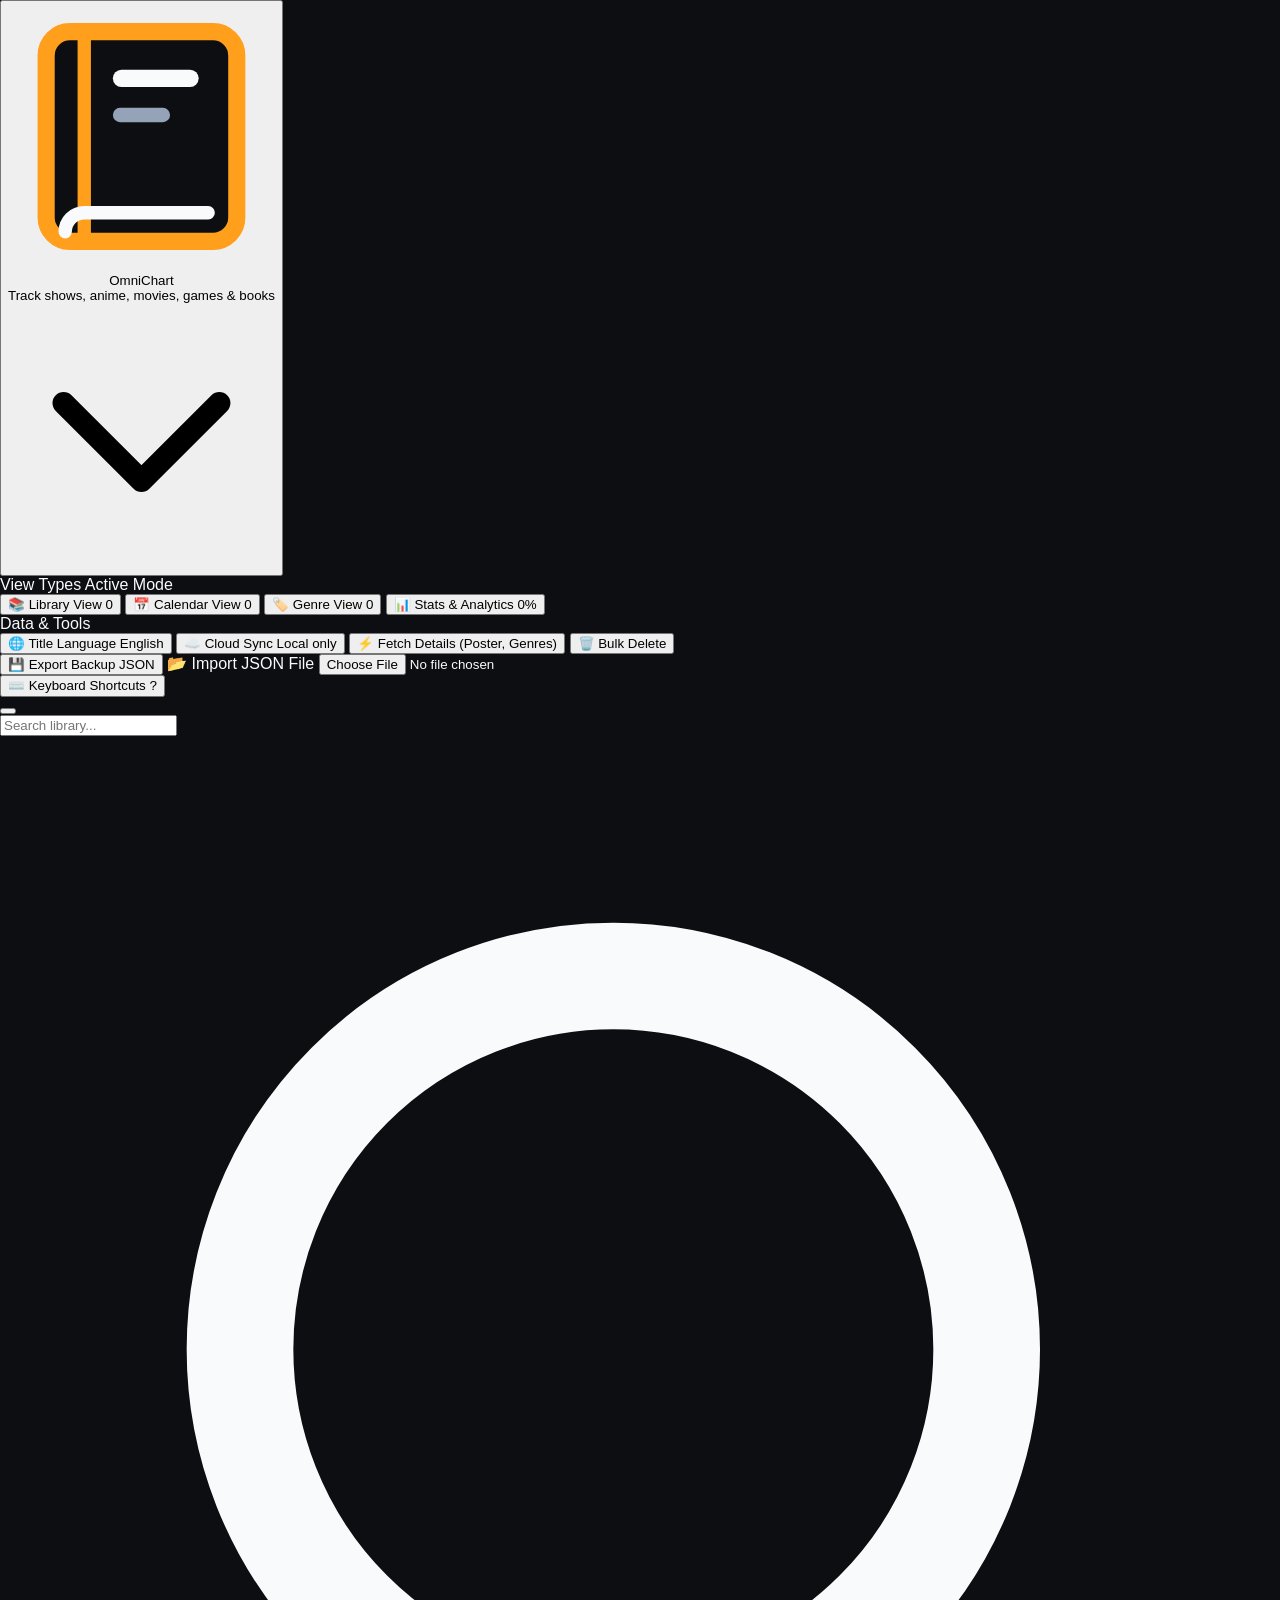
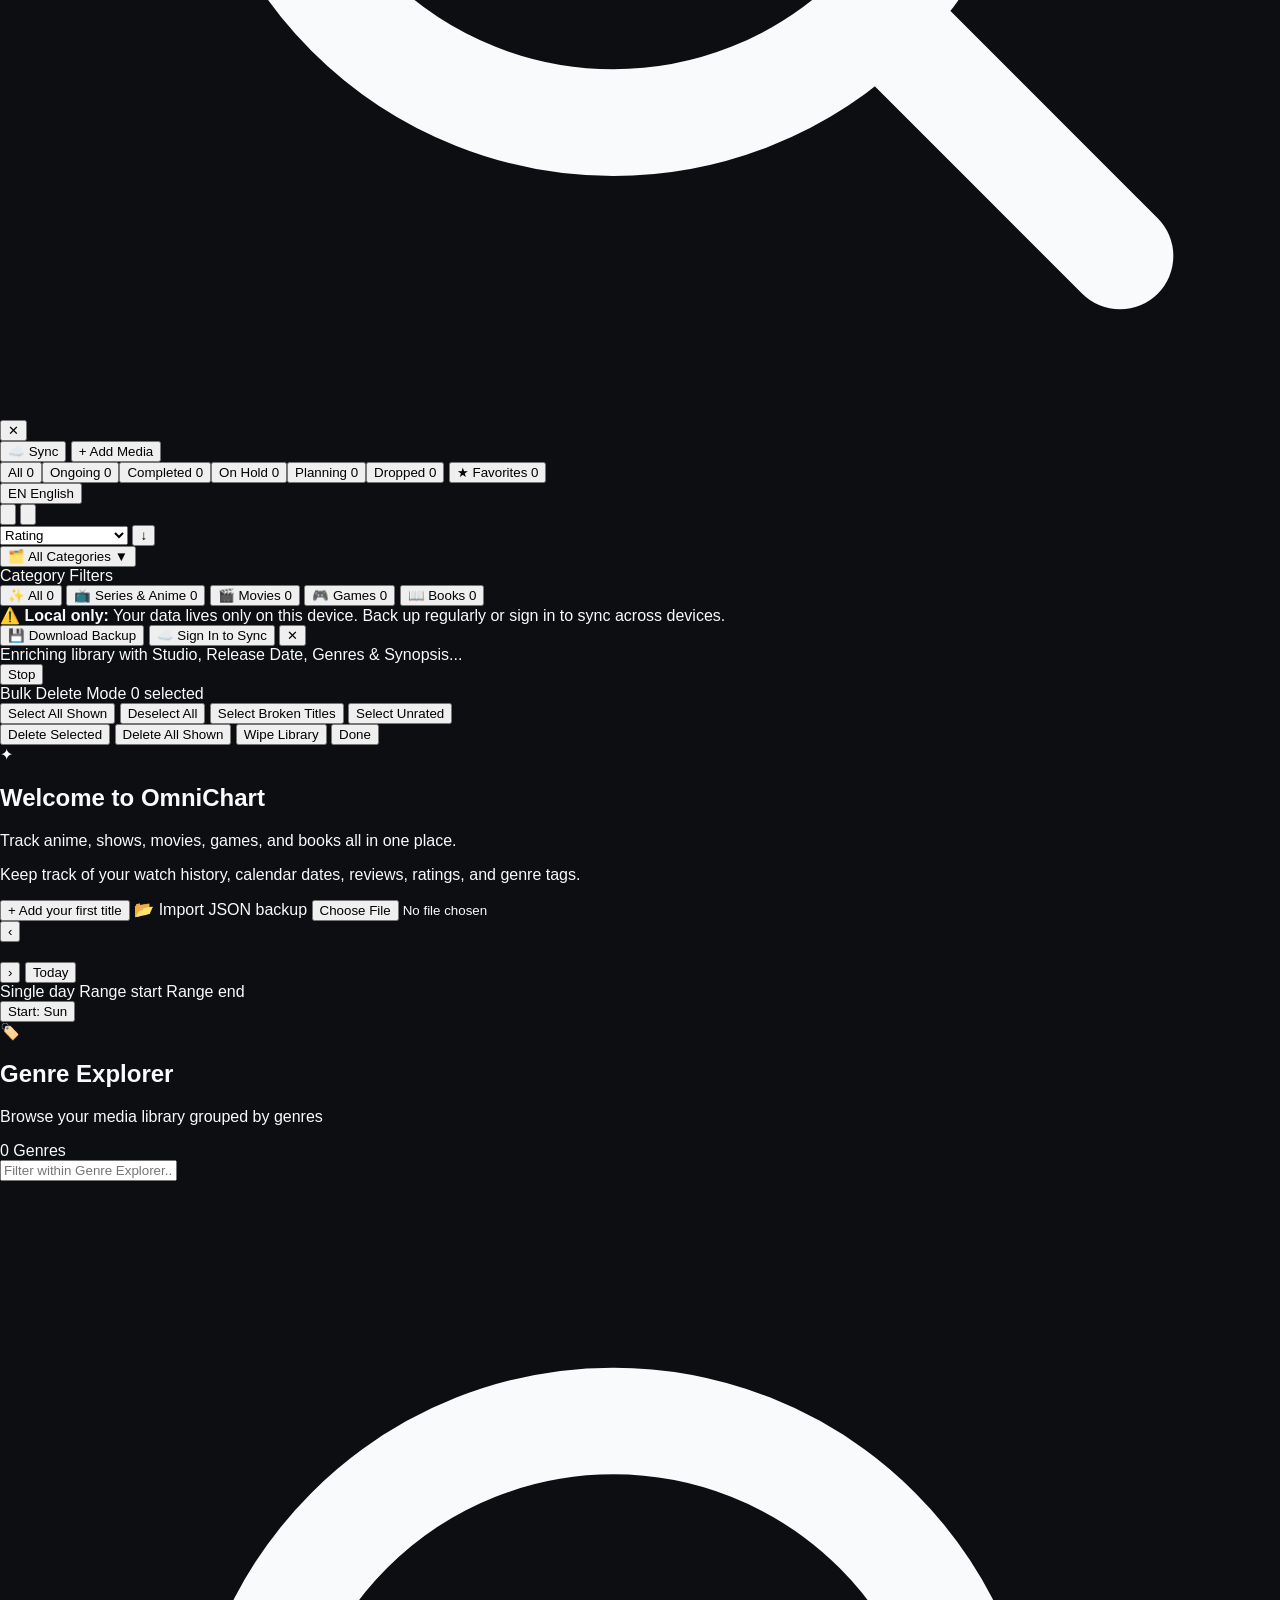
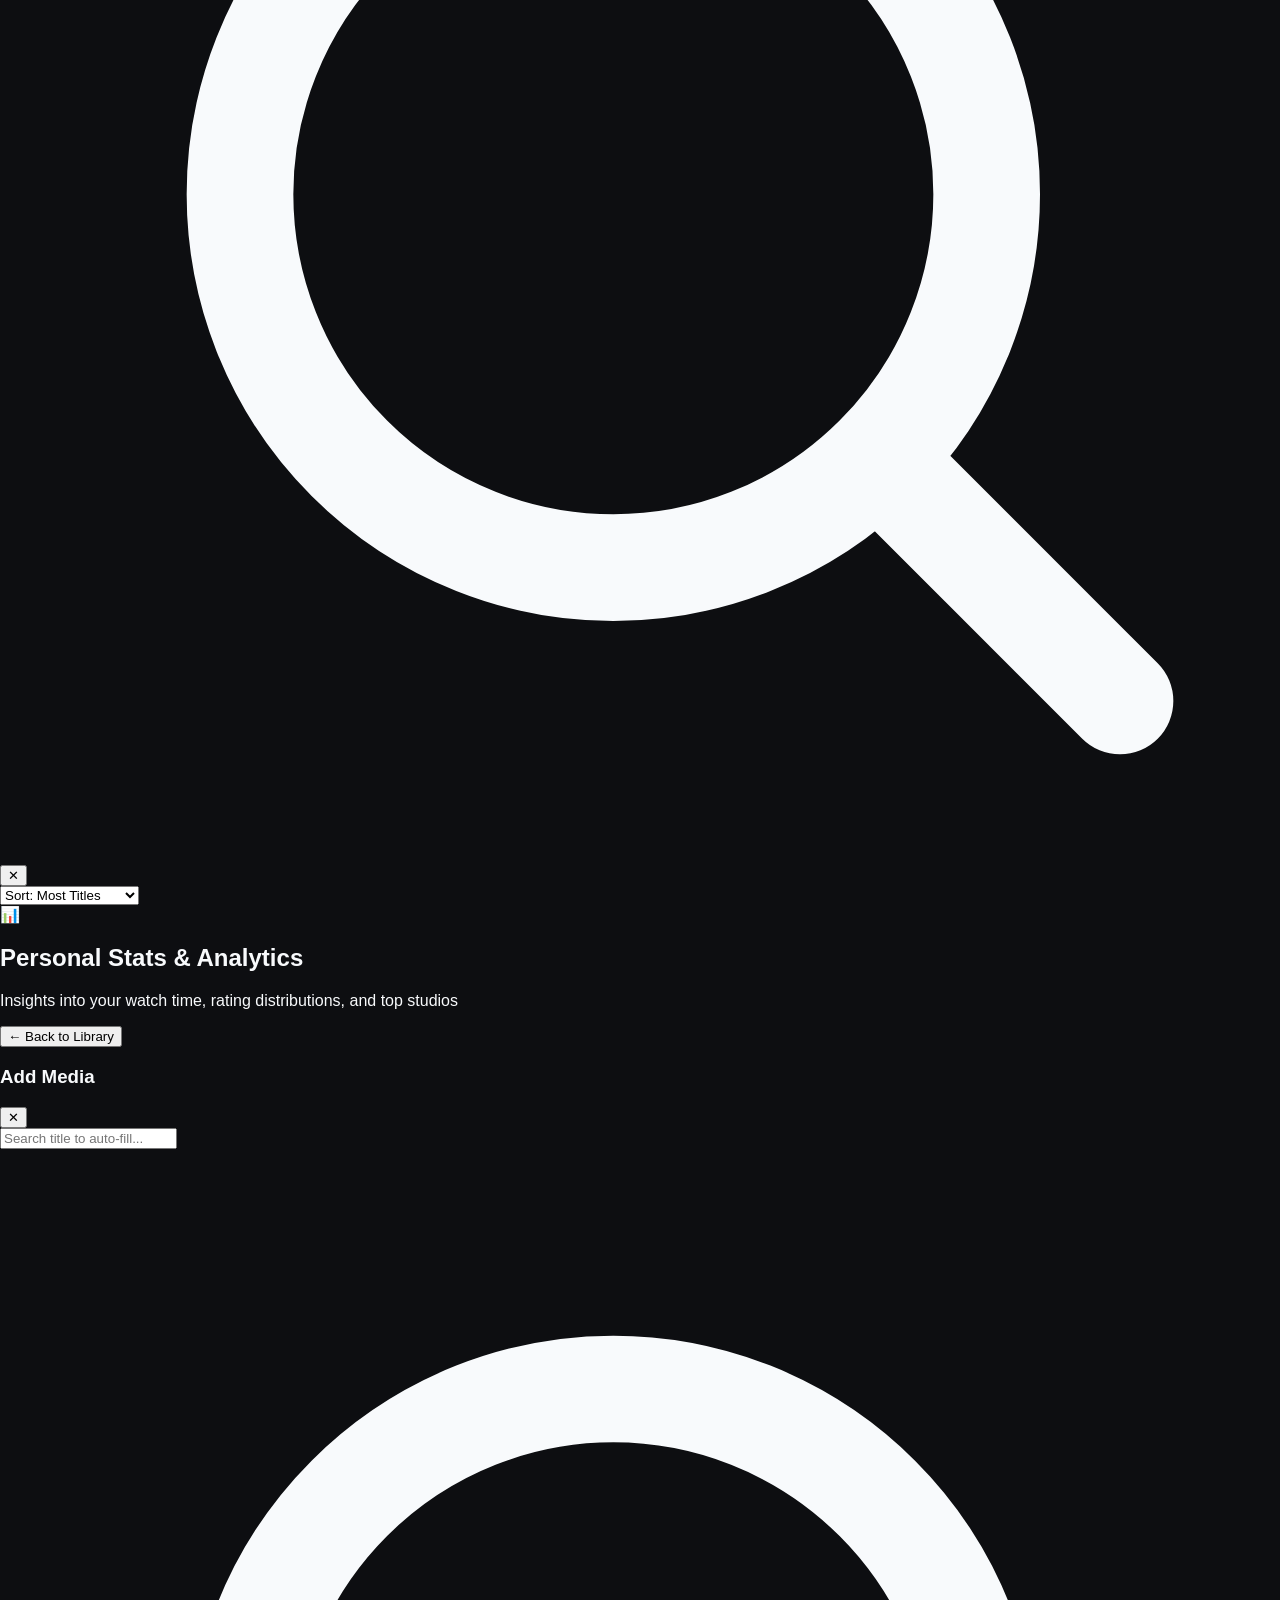
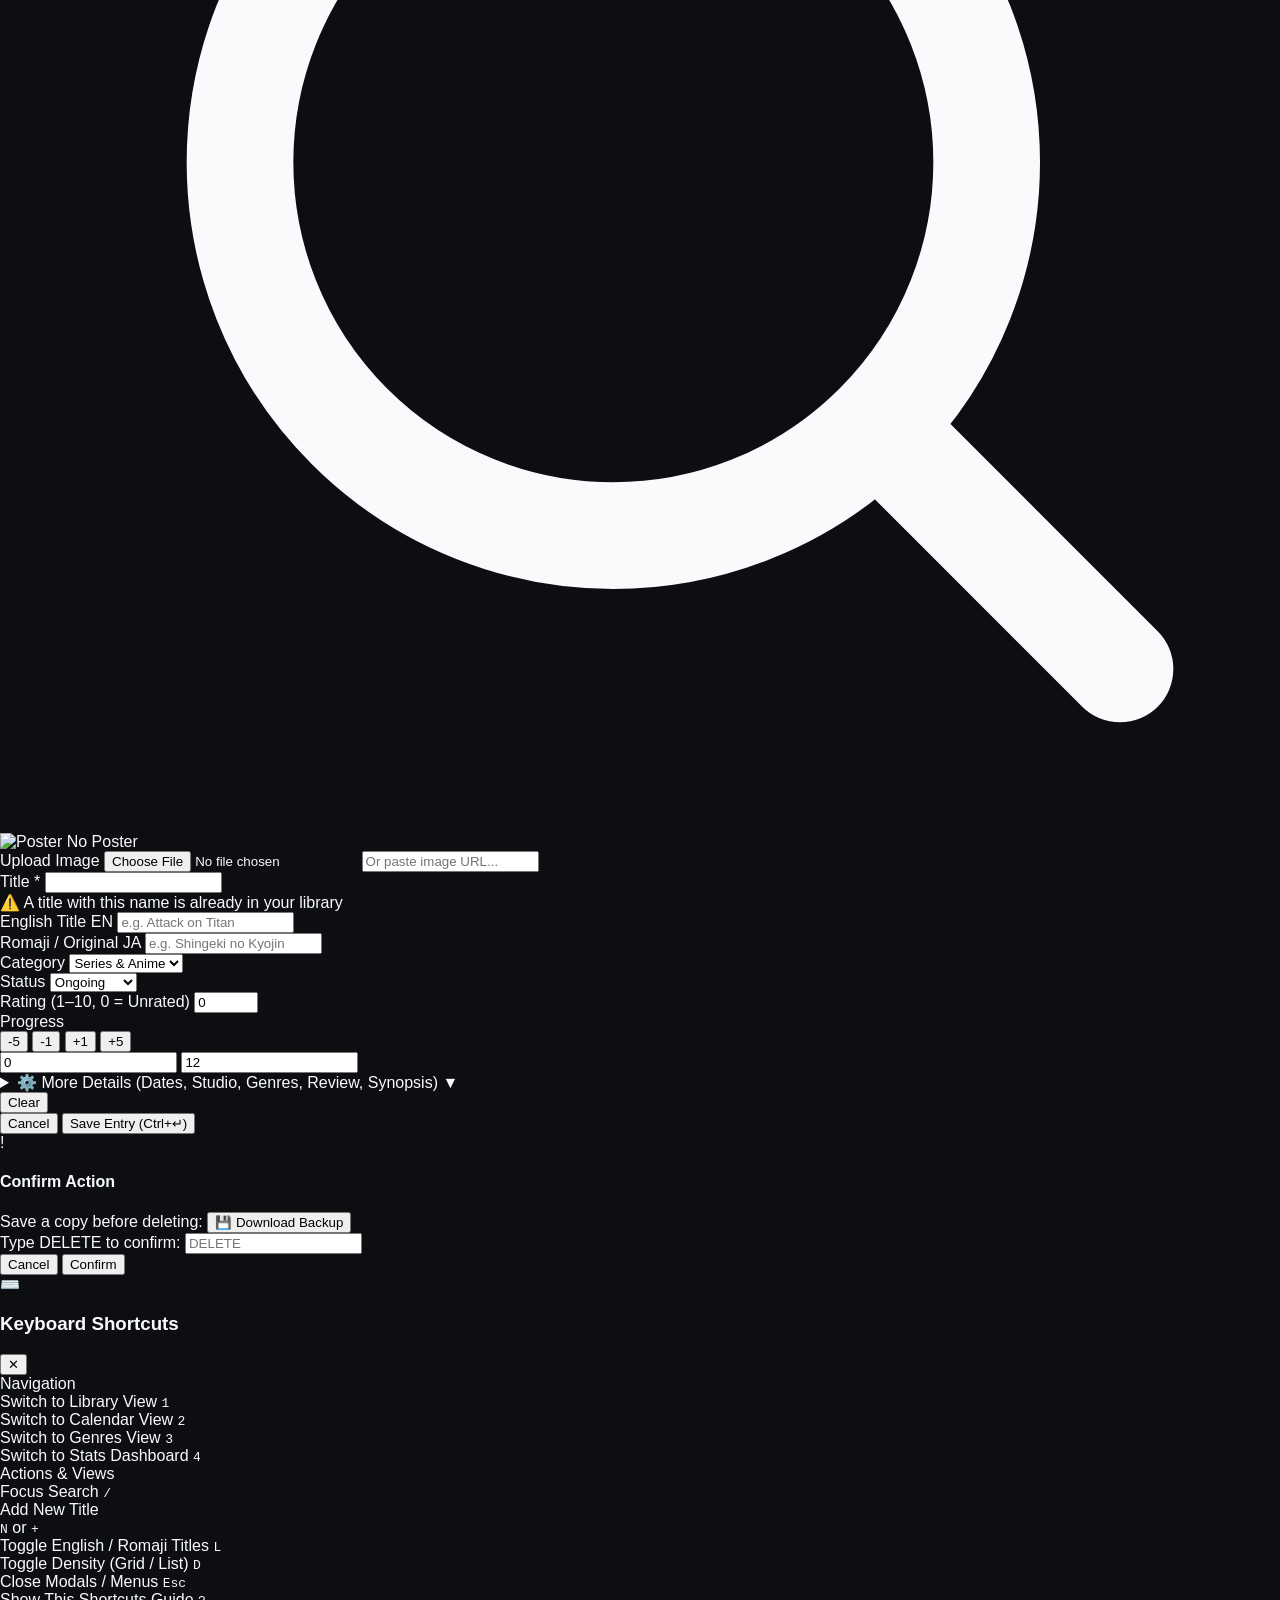
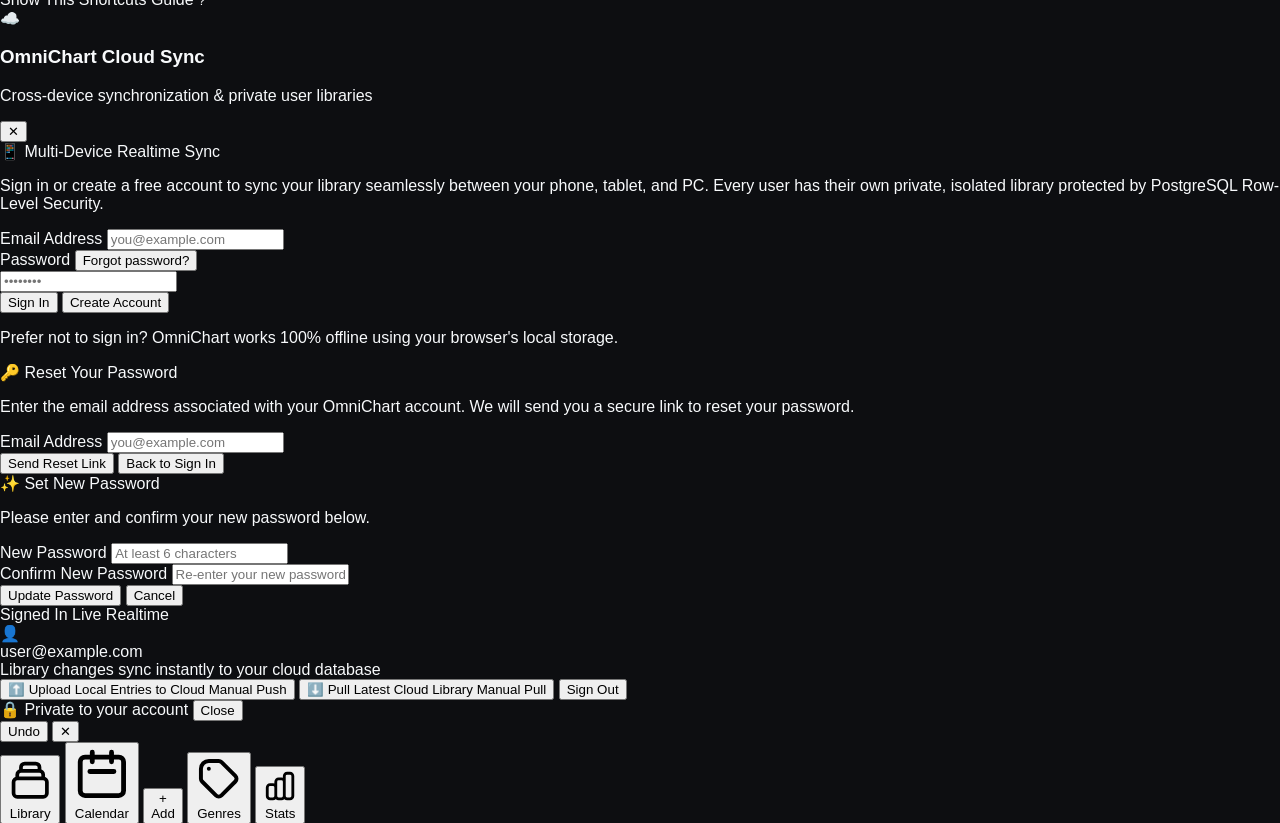
==== index.html @ 9716d7b7 "feat: add personal stats and analytics dashboard" ====
<!DOCTYPE html>
<html lang="en">
<head>
  <meta charset="UTF-8" />
  <meta name="viewport" content="width=device-width, initial-scale=1.0, viewport-fit=cover" />
  <meta http-equiv="Cache-Control" content="no-cache, no-store, must-revalidate" />
  <meta http-equiv="Pragma" content="no-cache" />
  <meta http-equiv="Expires" content="0" />
  <title>OmniChart — Universal Media Tracker &amp; Rating System</title>
  <meta name="description" content="Track anime, shows, movies, games, and books with cross-device cloud sync, ratings, genre explorer, and calendar." />
  <link rel="canonical" href="https://yashaswi-katta.github.io/OmniChart/" />

  <!-- Open Graph & Social Cards (E1) -->
  <meta property="og:type" content="website" />
  <meta property="og:title" content="OmniChart — Universal Media Tracker" />
  <meta property="og:description" content="Track anime, shows, movies, games, and books with cross-device sync, ratings, and genre explorer." />
  <meta property="og:url" content="https://yashaswi-katta.github.io/OmniChart/" />
  <meta property="og:site_name" content="OmniChart" />
  <meta property="og:image" content="https://raw.githubusercontent.com/Yashaswi-Katta/OmniChart/main/screenshot.png" />

  <!-- Twitter Cards (E1) -->
  <meta name="twitter:card" content="summary_large_image" />
  <meta name="twitter:title" content="OmniChart — Universal Media Tracker" />
  <meta name="twitter:description" content="Track anime, shows, movies, games, and books with cross-device sync, ratings, and genre explorer." />

  <!-- Favicon & PWA (E3) -->
  <link rel="icon" type="image/svg+xml" href="data:image/svg+xml,%3Csvg xmlns='http://www.w3.org/2000/svg' viewBox='0 0 28 28'%3E%3Crect x='4' y='3' width='20' height='22' rx='2.5' fill='%230d0e11' stroke='%23ff9f1c' stroke-width='1.8'/%3E%3Cpath d='M9 3V25' stroke='%23ff9f1c' stroke-width='1.5'/%3E%3Ccircle cx='17' cy='14' r='4' fill='%23ff9f1c'/%3E%3Ctext x='17' y='16' text-anchor='middle' fill='%230d0e11' font-size='6' font-weight='bold'%3E%E2%98%85%3C/text%3E%3C/svg%3E" />
  <link rel="apple-touch-icon" href="data:image/svg+xml,%3Csvg xmlns='http://www.w3.org/2000/svg' viewBox='0 0 192 192'%3E%3Crect width='192' height='192' rx='32' fill='%230d0e11'/%3E%3Crect x='30' y='20' width='132' height='152' rx='12' fill='%232c3539' stroke='%23ff9f1c' stroke-width='5'/%3E%3Cpath d='M60 20V172' stroke='%23ff9f1c' stroke-width='3'/%3E%3Crect x='73' y='42' width='68' height='8' rx='4' fill='%23f8fafc'/%3E%3Ccircle cx='114' cy='120' r='20' fill='%23ff9f1c'/%3E%3Ctext x='114' y='128' text-anchor='middle' fill='%230d0e11' font-family='sans-serif' font-size='20' font-weight='bold'%3E%E2%98%85%3C/text%3E%3C/svg%3E" />
  <link rel="manifest" href="manifest.json" />
  <meta name="theme-color" content="#ff9f1c" />
  <meta name="apple-mobile-web-app-capable" content="yes" />
  <meta name="apple-mobile-web-app-status-bar-style" content="black-translucent" />

  <!-- Tailwind CDN -->
  <script src="https://cdn.tailwindcss.com"></script>

  <!-- Theme Styles -->
  <link rel="stylesheet" href="css/styles.css" />

  <!-- Supabase Client for Multi-User Cross-Device Sync -->
  <script src="https://cdn.jsdelivr.net/npm/@supabase/supabase-js@2"></script>
</head>
<body class="bg-[#0d0e11] text-slate-100 antialiased selection:bg-[#ff9f1c] selection:text-[#0d0e11]">

  <!-- TOP NAVIGATION BAR (N1, N3, N4) -->
  <header class="sticky top-0 z-30 bg-[#0d0e11]/95 backdrop-blur border-b border-[#3d494f]">
    <div class="max-w-[1600px] mx-auto px-3 sm:px-4 h-14 flex items-center justify-between gap-2 sm:gap-3">
      
      <!-- Left: Black Tome Menu Trigger + Brand + Desktop Nav Tabs -->
      <div class="flex items-center gap-2 shrink-0 min-w-0">
        <div class="relative flex items-center gap-2">
          <button
            id="tomeMenuBtn"
            data-action="toggle-tome-menu"
            title="Open OmniChart Menu"
            class="group flex items-center gap-2 px-2 py-1.5 rounded-lg bg-[#2c3539] hover:bg-[#364146] border border-[#3d494f] hover:border-[#ff9f1c] transition shrink-0"
          >
            <svg class="w-6 h-6 shrink-0" viewBox="0 0 28 28" fill="none" xmlns="http://www.w3.org/2000/svg">
              <rect x="4" y="3" width="20" height="22" rx="2.5" fill="#0d0e11" stroke="#ff9f1c" stroke-width="1.8"/>
              <path d="M8 3V25" stroke="#ff9f1c" stroke-width="1.4"/>
              <rect x="11" y="7" width="9" height="1.8" rx="0.9" fill="#f8fafc"/>
              <rect x="11" y="11" width="6" height="1.5" rx="0.75" fill="#94a3b8"/>
              <path d="M21 22H8C6.89543 22 6 22.8954 6 24" stroke="#f8fafc" stroke-width="1.4" stroke-linecap="round"/>
            </svg>
            <div class="text-left">
              <div class="font-bold tracking-tight text-white text-sm leading-none">OmniChart</div>
              <div class="text-[9px] text-slate-400 hidden xl:block leading-none mt-1">Track shows, anime, movies, games &amp; books</div>
            </div>
            <svg class="w-3 h-3 text-slate-400 group-hover:text-[#ff9f1c] transition shrink-0" fill="none" stroke="currentColor" viewBox="0 0 24 24">
              <path stroke-linecap="round" stroke-linejoin="round" stroke-width="2" d="M19 9l-7 7-7-7"/>
            </svg>
          </button>

          <!-- TOME POPUP MENU (Brand, View Types & Tools - Requests 1 & 4) -->
          <div
            id="tomeDropdown"
            class="hidden absolute left-0 top-12 w-64 rounded-xl bg-[#2c3539] border border-[#3d494f] shadow-2xl p-1.5 z-50 space-y-1"
          >
            <!-- View Types Bar (User Request 1) -->
            <div class="px-2.5 py-1.5 text-[10px] font-extrabold uppercase tracking-wider text-slate-400 border-b border-[#3d494f]/60 flex items-center justify-between">
              <span>View Types</span>
              <span class="text-[9px] text-[#ff9f1c] font-normal">Active Mode</span>
            </div>
            <div class="space-y-0.5">
              <button
                data-action="switch-view"
                data-view="library"
                id="tomeNavLibrary"
                class="w-full flex items-center justify-between px-3 py-2 rounded-lg text-xs font-semibold transition"
              >
                <span class="flex items-center gap-2"><span>📚</span> Library View</span>
                <span id="tomeNavLibraryCount" class="text-[10px] px-1.5 py-0.2 rounded bg-[#0d0e11] text-slate-300 font-mono">0</span>
              </button>
              <button
                data-action="switch-view"
                data-view="calendar"
                id="tomeNavCalendar"
                class="w-full flex items-center justify-between px-3 py-2 rounded-lg text-xs font-semibold transition"
              >
                <span class="flex items-center gap-2"><span>📅</span> Calendar View</span>
                <span id="tomeNavCalendarCount" class="text-[10px] px-1.5 py-0.2 rounded bg-[#0d0e11] text-[#ff9f1c] font-mono">0</span>
              </button>
              <button
                data-action="switch-view"
                data-view="genre"
                id="tomeNavGenre"
                class="w-full flex items-center justify-between px-3 py-2 rounded-lg text-xs font-semibold transition"
              >
                <span class="flex items-center gap-2"><span>🏷️</span> Genre View</span>
                <span id="tomeNavGenreCount" class="text-[10px] px-1.5 py-0.2 rounded bg-[#0d0e11] text-[#ff9f1c] font-mono">0</span>
              </button>
              <button
                data-action="switch-view"
                data-view="stats"
                id="tomeNavStats"
                class="w-full flex items-center justify-between px-3 py-2 rounded-lg text-xs font-semibold transition"
              >
                <span class="flex items-center gap-2"><span>📊</span> Stats &amp; Analytics</span>
                <span id="tomeNavStatsCount" class="text-[10px] px-1.5 py-0.2 rounded bg-[#0d0e11] text-[#ff9f1c] font-mono">100%</span>
              </button>
            </div>

            <!-- Management & Tools Bar -->
            <div class="border-t border-[#3d494f]/70 my-1"></div>
            <div class="px-2.5 py-1 text-[10px] font-extrabold uppercase tracking-wider text-slate-400 border-b border-[#3d494f]/60 flex items-center justify-between">
              <span>Data &amp; Tools</span>
            </div>
            <!-- Title Language Toggle in Logo Dropdown (L7) -->
            <button
              data-action="toggle-title-lang"
              class="w-full flex items-center justify-between px-3 py-2 rounded-lg text-xs font-medium text-slate-200 hover:bg-[#364146] transition"
              title="Toggle anime display titles between English and Romaji"
            >
              <span class="flex items-center gap-2"><span>🌐</span> Title Language</span>
              <span id="menuTitleLangBadge" class="text-[10px] uppercase px-1.5 py-0.5 rounded bg-[#0d0e11] text-[#ff9f1c] font-bold">English</span>
            </button>
            <button
              data-action="open-auth-modal"
              class="w-full flex items-center justify-between px-3 py-2 rounded-lg text-xs font-medium text-sky-300 hover:bg-sky-500/15 transition"
            >
              <span class="flex items-center gap-2"><span>☁️</span> Cloud Sync</span>
              <span id="menuCloudBadge" class="text-[10px] uppercase px-1.5 py-0.5 rounded bg-[#0d0e11] text-slate-400 font-bold">Local only</span>
            </button>
            <button
              data-action="enrich-library"
              class="w-full flex items-center justify-between px-3 py-2 rounded-lg text-xs font-medium text-[#ff9f1c] hover:bg-[#ff9f1c]/15 transition"
            >
              <span class="flex items-center gap-2"><span>⚡</span> Fetch Details (Poster, Genres)</span>
            </button>
            <button
              data-action="toggle-bulk-mode"
              class="w-full flex items-center justify-between px-3 py-2 rounded-lg text-xs font-medium text-rose-300 hover:bg-rose-500/15 transition"
            >
              <span class="flex items-center gap-2"><span>🗑️</span> Bulk Delete</span>
            </button>
            <div class="border-t border-[#3d494f]/70 my-1"></div>
            <button
              data-action="export-json"
              class="w-full flex items-center justify-between px-3 py-2 rounded-lg text-xs font-medium text-slate-200 hover:bg-[#364146] transition"
            >
              <span class="flex items-center gap-2"><span>💾</span> Export Backup JSON</span>
            </button>
            <!-- Import JSON Option in Logo Dropdown (User Request 4) -->
            <label
              class="w-full flex items-center justify-between px-3 py-2 rounded-lg text-xs font-medium text-slate-200 hover:bg-[#364146] cursor-pointer transition"
            >
              <span class="flex items-center gap-2"><span>📂</span> Import JSON File</span>
              <input id="importFileInput" type="file" accept=".json,application/json" class="hidden" />
            </label>
            <div class="border-t border-[#3d494f]/70 my-1"></div>
            <button
              data-action="open-shortcuts-modal"
              class="w-full flex items-center justify-between px-3 py-2 rounded-lg text-xs font-medium text-slate-200 hover:bg-[#364146] transition"
              title="View keyboard shortcuts"
            >
              <span class="flex items-center gap-2"><span>⌨️</span> Keyboard Shortcuts</span>
              <kbd class="text-[10px] px-1.5 py-0.2 rounded bg-[#0d0e11] text-amber-400 font-mono">?</kbd>
            </button>
          </div>
        </div>
      </div>

      <!-- Right: Search + Auth + Add Media (Responsive & de-crowded - N3, N4) -->
      <div class="flex items-center gap-1.5 sm:gap-2 shrink-0">
        <div class="relative w-32 sm:w-44 md:w-56">
          <input
            id="librarySearchInput"
            type="text"
            placeholder="Search library..."
            class="w-full h-9 pl-7 sm:pl-8 pr-6 sm:pr-7 rounded-lg bg-[#2c3539] border border-[#3d494f] text-xs sm:text-sm text-white placeholder-slate-400 focus:outline-none focus:border-[#ff9f1c]"
          />
          <svg class="w-3.5 h-3.5 sm:w-4 sm:h-4 text-slate-400 absolute left-2 sm:left-2.5 top-2.5 pointer-events-none" fill="none" stroke="currentColor" viewBox="0 0 24 24">
            <path stroke-linecap="round" stroke-linejoin="round" stroke-width="2" d="M21 21l-4.35-4.35m1.85-5.15a7 7 0 11-14 0 7 7 0 0114 0z"/>
          </svg>
          <button
            id="clearLibrarySearchBtn"
            data-action="clear-library-search"
            class="hidden absolute right-2 top-2 text-slate-400 hover:text-white text-xs"
          >✕</button>
        </div>

        <!-- User Pill / Cloud Sync (N4) -->
        <button
          id="authBtn"
          data-action="open-auth-modal"
          title="Cloud Sync: Local only"
          class="h-9 px-2 sm:px-2.5 rounded-lg bg-[#2c3539] hover:bg-[#364146] border border-[#3d494f] hover:border-[#ff9f1c] text-xs font-semibold text-slate-200 flex items-center gap-1.5 shrink-0 transition"
        >
          <span id="authBtnIcon">☁️</span>
          <span id="authBtnLabel" class="hidden sm:inline">Sync</span>
        </button>

        <!-- Add Media Button -->
        <button
          id="addMediaBtn"
          data-action="open-add-modal"
          class="h-9 px-2.5 sm:px-3.5 rounded-lg bg-[#ff9f1c] hover:bg-[#ffb144] text-[#0d0e11] font-bold text-xs sm:text-sm flex items-center gap-1 shrink-0 transition shadow"
          title="Add New Media Entry"
        >
          <span class="text-base leading-none">+</span>
          <span class="hidden sm:inline">Add Media</span>
        </button>
      </div>
    </div>
  </header>

  <!-- SUB-HEADER BAR (LIBRARY CONTROLS - L7, L8, L9, L10) -->
  <section id="librarySubHeader" class="bg-[#2c3539]/60 border-b border-[#3d494f]">
    <div class="max-w-[1600px] mx-auto px-3 sm:px-4 py-2 flex flex-wrap items-center justify-between gap-2">
      <!-- Status Tabs -->
      <div id="statusTabs" class="flex items-center gap-1 overflow-x-auto no-scrollbar"></div>

      <!-- Right Tools: Title Lang + Density + Sort + Direction + More Actions -->
      <div class="flex items-center gap-1.5 sm:gap-2 ml-auto">
        <!-- Title Language Toggle (L7: English / Romaji) -->
        <button
          id="titleLangToggleBtn"
          data-action="toggle-title-lang"
          title="Toggle Title Language (English / Romaji)"
          aria-label="Toggle title language between English and Romaji"
          class="h-8 px-2 rounded-lg bg-[#0d0e11] hover:bg-[#2c3539] border border-[#3d494f] text-xs font-semibold text-slate-300 hover:text-white transition flex items-center gap-1"
        >
          <span id="titleLangBadge" class="text-[#ff9f1c] font-mono text-[10px] font-bold">EN</span>
          <span id="titleLangText" class="hidden md:inline text-[11px]">English</span>
        </button>

        <!-- Density Toggle (L10: Grid vs. List) -->
        <div class="flex items-center rounded-lg bg-[#0d0e11] border border-[#3d494f] p-0.5" role="group" aria-label="Layout density">
          <button
            id="densityGridBtn"
            data-action="set-density"
            data-density="grid"
            title="Grid View"
            aria-label="Switch to grid layout"
            class="px-1.5 py-1 rounded bg-[#2c3539] text-[#ff9f1c] text-xs transition"
          >
            <svg class="w-3.5 h-3.5" fill="none" stroke="currentColor" viewBox="0 0 24 24"><path stroke-linecap="round" stroke-linejoin="round" stroke-width="2" d="M4 6a2 2 0 012-2h2a2 2 0 012 2v2a2 2 0 01-2 2H6a2 2 0 01-2-2V6zM14 6a2 2 0 012-2h2a2 2 0 012 2v2a2 2 0 01-2 2h-2a2 2 0 01-2-2V6zM4 16a2 2 0 012-2h2a2 2 0 012 2v2a2 2 0 01-2 2H6a2 2 0 01-2-2v-2zM14 16a2 2 0 012-2h2a2 2 0 012 2v2a2 2 0 01-2 2h-2a2 2 0 01-2-2v-2z"/></svg>
          </button>
          <button
            id="densityListBtn"
            data-action="set-density"
            data-density="list"
            title="Compact List View"
            aria-label="Switch to compact list layout"
            class="px-1.5 py-1 rounded text-slate-400 hover:text-white text-xs transition"
          >
            <svg class="w-3.5 h-3.5" fill="none" stroke="currentColor" viewBox="0 0 24 24"><path stroke-linecap="round" stroke-linejoin="round" stroke-width="2" d="M4 6h16M4 12h16M4 18h16"/></svg>
          </button>
        </div>

        <!-- Expanded Sort Select (L8, L9) -->
        <div class="flex items-center gap-1">
          <select
            id="sortSelect"
            aria-label="Sort library by"
            class="h-8 px-2 rounded-lg bg-[#0d0e11] border border-[#3d494f] text-xs text-slate-200 focus:outline-none focus:border-[#ff9f1c] max-w-[140px] sm:max-w-none"
          >
            <option value="rating">Rating</option>
            <option value="updated">Recently Updated</option>
            <option value="date-added">Date Added</option>
            <option value="release">Release Date</option>
            <option value="title">Title</option>
            <option value="progress">Progress</option>
          </select>
          <button
            id="sortDirToggleBtn"
            data-action="toggle-sort-dir"
            title="Toggle Ascending / Descending"
            aria-label="Toggle sort order ascending or descending"
            class="h-8 w-8 rounded-lg bg-[#0d0e11] hover:bg-[#2c3539] border border-[#3d494f] text-xs font-bold text-[#ff9f1c] hover:text-white flex items-center justify-center transition"
          >
            <span id="sortDirArrow">↓</span>
          </button>
        </div>

        <!-- Actions / Category Filters Dropdown (User Requests 2 & 3) -->
        <div class="relative">
          <button
            id="moreActionsBtn"
            data-action="toggle-more-actions"
            title="Filter by Category"
            aria-label="Filter library by category"
            class="h-8 px-2.5 rounded-lg bg-[#0d0e11] hover:bg-[#2c3539] border border-[#3d494f] text-xs font-semibold text-slate-200 flex items-center gap-1.5 transition shadow-sm"
          >
            <span class="text-[#ff9f1c]">🗂️</span>
            <span id="currentCategoryLabel" class="font-medium text-slate-100">All Categories</span>
            <span class="text-slate-400 text-[10px]">▼</span>
          </button>
          <div
            id="moreActionsMenu"
            class="hidden absolute right-0 top-10 w-56 rounded-xl bg-[#2c3539] border border-[#3d494f] shadow-2xl p-1.5 z-40 space-y-1"
          >
            <div class="px-2.5 py-1 text-[10px] font-extrabold uppercase tracking-wider text-slate-400 border-b border-[#3d494f]/60 mb-1 flex items-center justify-between">
              <span>Category Filters</span>
            </div>
            <div id="categoryFilterList" class="space-y-0.5">
              <!-- Dynamically populated in renderNavigation with All, Series & Anime, Movies, Games, Books -->
            </div>
          </div>
        </div>
      </div>
    </div>
  </section>

  <!-- GUEST STORAGE WARNING & BACKUP REMINDER BANNER (D1) -->
  <section id="guestStorageBanner" class="hidden bg-[#0d0e11] border-b border-amber-500/30 px-4 py-2 text-xs">
    <div class="max-w-[1600px] mx-auto flex flex-wrap items-center justify-between gap-2 text-slate-300">
      <div class="flex items-center gap-2">
        <span class="text-amber-400">⚠️</span>
        <span><strong>Local only:</strong> Your data lives only on this device. Back up regularly or sign in to sync across devices.</span>
      </div>
      <div class="flex items-center gap-2">
        <button data-action="export-json" class="px-2.5 py-1 rounded bg-[#2c3539] hover:bg-[#364146] text-[#ff9f1c] border border-[#3d494f] text-[11px] font-semibold transition">
          💾 Download Backup
        </button>
        <button data-action="open-auth-modal" class="px-2.5 py-1 rounded bg-[#ff9f1c] hover:bg-[#ffb144] text-[#0d0e11] text-[11px] font-bold transition">
          ☁️ Sign In to Sync
        </button>
        <button data-action="dismiss-guest-banner" class="text-slate-400 hover:text-white px-1 font-bold text-sm" title="Dismiss for now">✕</button>
      </div>
    </div>
  </section>

  <!-- LIVE METADATA ENRICHER PROGRESS BANNER -->
  <section id="enrichBanner" class="hidden bg-[#2c3539] border-b border-[#ff9f1c]/50">
    <div class="max-w-[1600px] mx-auto px-4 py-2 flex items-center justify-between gap-4">
      <div class="flex items-center gap-2.5 min-w-0">
        <span class="inline-block w-2.5 h-2.5 rounded-full bg-[#ff9f1c] animate-ping shrink-0"></span>
        <span id="enrichStatusText" class="text-xs font-semibold text-white truncate">
          Enriching library with Studio, Release Date, Genres &amp; Synopsis...
        </span>
      </div>
      <div class="flex items-center gap-3 shrink-0">
        <div class="w-36 sm:w-52 h-2 rounded-full bg-[#0d0e11] overflow-hidden border border-[#3d494f]">
          <div id="enrichProgressBar" class="h-full bg-[#ff9f1c] transition-all duration-300" style="width: 0%"></div>
        </div>
        <button
          data-action="stop-enrich"
          class="text-[11px] px-2 py-0.5 rounded bg-[#0d0e11] hover:bg-rose-950 text-slate-300 hover:text-rose-300 border border-[#3d494f]"
        >Stop</button>
      </div>
    </div>
  </section>

  <!-- BULK DELETE TOOLBAR (W2) -->
  <section id="bulkToolbar" class="hidden bg-rose-950/30 border-b border-rose-500/40">
    <div class="max-w-[1600px] mx-auto px-4 py-2.5 flex flex-wrap items-center justify-between gap-2">
      <div class="flex flex-wrap items-center gap-2">
        <span class="text-xs font-bold uppercase tracking-wider px-2 py-1 rounded bg-rose-500/20 text-rose-300 border border-rose-500/30">
          Bulk Delete Mode
        </span>
        <span id="bulkSelectedCount" class="text-xs text-slate-200 font-medium">0 selected</span>
        <div class="h-4 w-px bg-[#3d494f] mx-1"></div>
        <button
          data-action="bulk-select-visible"
          class="h-7 px-2.5 rounded bg-[#2c3539] hover:bg-[#364146] border border-[#3d494f] text-xs text-slate-100 transition"
        >Select All Shown</button>
        <button
          data-action="bulk-deselect-all"
          class="h-7 px-2.5 rounded bg-[#2c3539] hover:bg-[#364146] border border-[#3d494f] text-xs text-slate-300 transition"
        >Deselect All</button>
        <button
          data-action="bulk-select-broken"
          title="Selects entries with scraped placeholder titles (like 'TV (JP)Released' or 'Streaming...') or missing titles"
          class="h-7 px-2.5 rounded bg-[#2c3539] hover:bg-[#364146] border border-[#ff9f1c]/40 text-xs text-[#ff9f1c] transition"
        >Select Broken Titles</button>
        <button
          data-action="bulk-select-unrated"
          title="Select all titles without a rating score"
          class="h-7 px-2.5 rounded bg-[#2c3539] hover:bg-[#364146] border border-[#3d494f] text-xs text-slate-200 transition"
        >Select Unrated</button>
      </div>

      <div class="flex items-center gap-2">
        <button
          data-action="bulk-delete-selected"
          class="h-8 px-3 rounded-lg bg-rose-600 hover:bg-rose-500 text-white font-semibold text-xs flex items-center gap-1.5 transition shadow"
        >
          <span>Delete Selected</span>
        </button>
        <button
          data-action="bulk-delete-filtered"
          class="h-8 px-3 rounded-lg bg-rose-900/70 hover:bg-rose-800 text-rose-100 border border-rose-500/40 font-semibold text-xs transition"
        >
          Delete All Shown
        </button>
        <button
          data-action="bulk-wipe-all"
          class="h-8 px-3 rounded-lg bg-[#0d0e11] hover:bg-rose-950 text-rose-400 border border-rose-500/40 font-semibold text-xs transition"
        >
          Wipe Library
        </button>
        <button
          data-action="toggle-bulk-mode"
          class="h-8 px-2.5 rounded-lg bg-[#2c3539] hover:bg-[#364146] text-xs text-slate-200 transition"
        >
          Done
        </button>
      </div>
    </div>
  </section>

  <!-- MAIN CONTENT -->
  <main class="max-w-[1600px] mx-auto px-4 py-5 pb-20 md:pb-8">
    
    <!-- LIBRARY VIEW -->
    <div id="libraryView">
      <div id="mediaGrid" class="grid grid-cols-1 md:grid-cols-2 xl:grid-cols-3 gap-4"></div>
    </div>

    <!-- CALENDAR VIEW (C1, C2, C5) -->
    <div id="calendarView" class="hidden space-y-4">
      <div class="bg-[#2c3539] border border-[#3d494f] rounded-xl p-4 flex flex-wrap items-center justify-between gap-3">
        <div class="flex items-center gap-2">
          <button
            data-action="cal-prev-month"
            class="h-9 w-9 rounded-lg bg-[#0d0e11] hover:bg-[#364146] border border-[#3d494f] flex items-center justify-center text-slate-200"
          >‹</button>
          <div class="text-center min-w-[160px]">
            <h2 id="calendarMonthLabel" class="text-lg font-bold text-white leading-tight"></h2>
            <div id="calendarMonthSummary" class="text-[11px] text-slate-400"></div>
          </div>
          <button
            data-action="cal-next-month"
            class="h-9 w-9 rounded-lg bg-[#0d0e11] hover:bg-[#364146] border border-[#3d494f] flex items-center justify-center text-slate-200"
          >›</button>
          <button
            data-action="cal-today"
            class="h-9 px-3 rounded-lg bg-[#0d0e11] hover:bg-[#364146] border border-[#3d494f] text-xs font-semibold text-[#ff9f1c]"
          >Today</button>
        </div>

        <div class="flex items-center gap-3 sm:gap-4 flex-wrap">
          <!-- Clean Calendar Legend (C2) -->
          <div class="flex items-center gap-3 text-xs text-slate-300">
            <span class="flex items-center gap-1.5">
              <span class="w-2.5 h-2.5 rounded-full bg-[#ff9f1c]"></span> Single day
            </span>
            <span class="flex items-center gap-1.5">
              <span class="w-2.5 h-2.5 rounded-full bg-emerald-400"></span> Range start
            </span>
            <span class="flex items-center gap-1.5">
              <span class="w-2.5 h-2.5 rounded-full bg-sky-400"></span> Range end
            </span>
          </div>

          <!-- Week Start Preference (C5) -->
          <button
            id="calWeekStartToggle"
            data-action="toggle-cal-week-start"
            title="Toggle week start between Sunday and Monday"
            class="h-8 px-2.5 rounded-lg bg-[#0d0e11] hover:bg-[#364146] border border-[#3d494f] text-xs font-semibold text-slate-300 hover:text-white flex items-center gap-1.5 transition"
          >
            <span class="text-slate-400 text-[10px]">Start:</span>
            <span id="calWeekStartLabel" class="text-[#ff9f1c] font-bold">Sun</span>
          </button>
        </div>
      </div>

      <div id="calendarJumpBar" class="flex items-center gap-1.5 overflow-x-auto no-scrollbar py-1"></div>

      <!-- Dynamic Day Headers (Sun vs Mon start) -->
      <div id="calendarDayHeaders" class="grid grid-cols-7 gap-2 text-center text-xs font-semibold uppercase tracking-wider text-slate-400 px-1"></div>

      <div id="calendarGrid" class="grid grid-cols-7 gap-2"></div>
    </div>

    <!-- GENRE VIEW -->
    <div id="genreView" class="hidden space-y-4">
      <div class="bg-[#2c3539] border border-[#3d494f] rounded-xl p-4 flex flex-wrap items-center justify-between gap-3">
        <div class="flex items-center gap-3">
          <div class="flex items-center gap-2">
            <span class="text-xl">🏷️</span>
            <div>
              <h2 class="text-lg font-bold text-white leading-tight">Genre Explorer</h2>
              <p class="text-[11px] text-slate-400">Browse your media library grouped by genres</p>
            </div>
          </div>
          <span id="genreViewStats" class="text-xs px-2.5 py-1 rounded-lg bg-[#0d0e11] text-[#ff9f1c] border border-[#3d494f] font-semibold">0 Genres</span>
        </div>

        <div class="flex items-center gap-2.5">
          <!-- Search filter inside genres -->
          <div class="relative w-44 sm:w-60">
            <input
              id="genreViewSearchInput"
              type="text"
              placeholder="Filter within Genre Explorer..."
              title="Filters genre sections and titles displayed in Genre Explorer"
              class="w-full h-8 pl-8 pr-7 rounded-lg bg-[#0d0e11] border border-[#3d494f] text-xs text-white placeholder-slate-400 focus:outline-none focus:border-[#ff9f1c]"
            />
            <svg class="w-3.5 h-3.5 text-slate-400 absolute left-2.5 top-2.5 pointer-events-none" fill="none" stroke="currentColor" viewBox="0 0 24 24">
              <path stroke-linecap="round" stroke-linejoin="round" stroke-width="2" d="M21 21l-4.35-4.35m1.85-5.15a7 7 0 11-14 0 7 7 0 0114 0z"/>
            </svg>
            <button
              id="clearGenreSearchBtn"
              data-action="clear-genre-search"
              class="hidden absolute right-2 top-1.5 text-slate-400 hover:text-white text-xs"
            >✕</button>
          </div>

          <!-- Sort Genres -->
          <select
            id="genreSortSelect"
            class="h-8 px-2.5 rounded-lg bg-[#0d0e11] border border-[#3d494f] text-xs text-slate-200 focus:outline-none focus:border-[#ff9f1c]"
          >
            <option value="count-desc">Sort: Most Titles</option>
            <option value="rating-desc">Sort: Highest Rated</option>
            <option value="name-asc">Sort: A → Z</option>
          </select>
        </div>
      </div>

      <!-- Genre Jump Bar -->
      <div id="genreJumpBar" class="flex items-center gap-1.5 overflow-x-auto no-scrollbar py-1"></div>

      <!-- Genre Sections Grid -->
      <div id="genreGrid" class="space-y-6"></div>
    </div>

    <!-- STATS & ANALYTICS VIEW (Feature 3) -->
    <div id="statsView" class="hidden space-y-6">
      <div class="bg-[#2c3539] border border-[#3d494f] rounded-xl p-4 flex flex-wrap items-center justify-between gap-3">
        <div class="flex items-center gap-3">
          <div class="w-10 h-10 rounded-xl bg-amber-400/10 border border-amber-400/30 flex items-center justify-center text-xl text-amber-400">
            📊
          </div>
          <div>
            <h2 class="text-lg font-bold text-white leading-tight">Personal Stats &amp; Analytics</h2>
            <p class="text-[11px] text-slate-400">Insights into your watch time, rating distributions, and top studios</p>
          </div>
        </div>
        <div class="flex items-center gap-2">
          <button
            data-action="switch-view"
            data-view="library"
            class="h-8 px-3 rounded-lg bg-[#0d0e11] hover:bg-[#364146] border border-[#3d494f] text-xs font-semibold text-slate-200 transition flex items-center gap-1.5"
          >
            <span>←</span> Back to Library
          </button>
        </div>
      </div>

      <!-- Dynamic Stats Dashboard Container -->
      <div id="statsDashboardContainer" class="space-y-6"></div>
    </div>

  </main>

  <!-- ADD / EDIT MEDIA MODAL (F1, F2, F3, F4, F5, F6, F7, F8, F9, F10, F11, A4) -->
  <div
    id="mediaModal"
    role="dialog"
    aria-modal="true"
    aria-labelledby="modalTitle"
    class="hidden fixed inset-0 z-50 bg-black/75 backdrop-blur-sm flex items-center justify-center p-3 sm:p-4"
  >
    <div class="bg-[#2c3539] border border-[#3d494f] rounded-2xl w-full max-w-2xl max-h-[92vh] flex flex-col shadow-2xl overflow-hidden">
      <!-- Modal Header -->
      <div class="px-5 py-3.5 border-b border-[#3d494f] flex items-center justify-between bg-[#0d0e11]/70 shrink-0">
        <h3 id="modalTitle" class="font-bold text-base text-white">Add Media</h3>
        <button data-action="close-modal" aria-label="Close dialog" class="text-slate-400 hover:text-white text-lg leading-none p-1 rounded hover:bg-[#364146] transition" title="Close (Esc)">✕</button>
      </div>

      <!-- Scrollable Form Body -->
      <div class="p-4 sm:p-5 overflow-y-auto space-y-4 text-sm flex-1">
        <!-- Clean Auto-Search Bar (Instant fill) -->
        <div class="relative">
          <input
            id="autoSearchInput"
            type="text"
            placeholder="Search title to auto-fill..."
            autocomplete="off"
            class="w-full h-10 pl-9 pr-20 rounded-xl bg-[#0d0e11] border border-[#3d494f] text-white placeholder-slate-400 focus:outline-none focus:border-[#ff9f1c]"
          />
          <svg class="w-4 h-4 text-[#ff9f1c] absolute left-3 top-3 pointer-events-none" fill="none" stroke="currentColor" viewBox="0 0 24 24">
            <path stroke-linecap="round" stroke-linejoin="round" stroke-width="2" d="M21 21l-4.35-4.35m1.85-5.15a7 7 0 11-14 0 7 7 0 0114 0z"/>
          </svg>
          <span id="autoSearchStatus" class="absolute right-3 top-2.5 text-xs text-slate-400"></span>
          <div
            id="autoSearchResults"
            class="hidden absolute left-0 right-0 top-11 max-h-72 overflow-y-auto rounded-xl bg-[#0d0e11] border border-[#3d494f] shadow-2xl z-20 divide-y divide-[#3d494f]/60"
          ></div>
        </div>

        <input type="hidden" id="fieldId" />

        <!-- Poster Preview + Primary Essential Fields (F1) -->
        <div class="grid grid-cols-1 sm:grid-cols-[130px_1fr] gap-4">
          <div class="flex flex-col gap-2">
            <div class="w-[130px] h-[190px] rounded-xl bg-[#0d0e11] border border-[#3d494f] overflow-hidden flex items-center justify-center mx-auto sm:mx-0 relative">
              <img id="modalPosterPreview" src="" alt="Poster" class="w-full h-full object-cover hidden" />
              <span id="modalPosterPlaceholder" class="text-xs text-slate-500 text-center px-2">No Poster</span>
            </div>
            <label class="text-center text-xs py-1.5 px-2 rounded-lg bg-[#0d0e11] hover:bg-[#364146] border border-[#3d494f] text-slate-300 cursor-pointer transition">
              Upload Image
              <input id="posterUploadInput" type="file" accept="image/*" class="hidden" />
            </label>
            <!-- Direct Image URL Input (F3) -->
            <input
              id="fieldImage"
              type="url"
              placeholder="Or paste image URL..."
              class="w-full h-7 px-2 rounded bg-[#0d0e11] border border-[#3d494f] text-[11px] text-white placeholder-slate-500 focus:outline-none focus:border-[#ff9f1c]"
            />
          </div>

          <div class="space-y-3">
            <div>
              <label class="block text-xs text-slate-300 mb-1">Title *</label>
              <input id="fieldTitle" type="text" required class="w-full h-9 px-3 rounded-lg bg-[#0d0e11] border border-[#3d494f] text-white focus:outline-none focus:border-[#ff9f1c]" />
              <!-- Duplicate Title Warning Badge (F11) -->
              <div id="duplicateTitleWarning" class="hidden text-[11px] text-amber-400 mt-1 flex items-center gap-1 font-medium">
                <span>⚠️</span>
                <span>A title with this name is already in your library</span>
              </div>
            </div>

            <!-- Bilingual English & Romaji Titles (L7) -->
            <div class="grid grid-cols-1 sm:grid-cols-2 gap-2 text-xs">
              <div>
                <label class="block text-[11px] text-slate-400 mb-1 flex items-center justify-between">
                  <span>English Title</span>
                  <span class="text-[9px] text-[#ff9f1c] font-mono font-bold">EN</span>
                </label>
                <input
                  id="fieldTitleEnglish"
                  type="text"
                  placeholder="e.g. Attack on Titan"
                  class="w-full h-8 px-2.5 rounded-lg bg-[#0d0e11] border border-[#3d494f] text-xs text-white placeholder-slate-500 focus:outline-none focus:border-[#ff9f1c]"
                />
              </div>
              <div>
                <label class="block text-[11px] text-slate-400 mb-1 flex items-center justify-between">
                  <span>Romaji / Original</span>
                  <span class="text-[9px] text-[#ff9f1c] font-mono font-bold">JA</span>
                </label>
                <input
                  id="fieldTitleRomaji"
                  type="text"
                  placeholder="e.g. Shingeki no Kyojin"
                  class="w-full h-8 px-2.5 rounded-lg bg-[#0d0e11] border border-[#3d494f] text-xs text-white placeholder-slate-500 focus:outline-none focus:border-[#ff9f1c]"
                />
              </div>
            </div>

            <div class="grid grid-cols-2 gap-2.5">
              <div>
                <label class="block text-xs text-slate-300 mb-1">Category</label>
                <select id="fieldCategory" class="w-full h-9 px-2.5 rounded-lg bg-[#0d0e11] border border-[#3d494f] text-white focus:outline-none focus:border-[#ff9f1c]">
                  <option value="Series &amp; Anime">Series &amp; Anime</option>
                  <option value="Movies">Movies</option>
                  <option value="Games">Games</option>
                  <option value="Books">Books</option>
                </select>
              </div>
              <div>
                <label id="labelStatus" class="block text-xs text-slate-300 mb-1">Status</label>
                <select id="fieldStatus" class="w-full h-9 px-2.5 rounded-lg bg-[#0d0e11] border border-[#3d494f] text-white focus:outline-none focus:border-[#ff9f1c]">
                  <option value="Ongoing">Ongoing</option>
                  <option value="Completed">Completed</option>
                  <option value="On Hold">On Hold</option>
                  <option value="Planning">Planning</option>
                  <option value="Dropped">Dropped</option>
                </select>
              </div>
            </div>

            <!-- Rating & Progress with Quick Steps (W4, F6) -->
            <div class="grid grid-cols-1 sm:grid-cols-2 gap-2.5">
              <div>
                <label class="block text-xs text-slate-300 mb-1">Rating (1–10, 0 = Unrated)</label>
                <input id="fieldRating" type="number" min="0" max="10" step="0.5" value="0" class="w-full h-9 px-2.5 rounded-lg bg-[#0d0e11] border border-[#3d494f] text-white focus:outline-none focus:border-[#ff9f1c]" />
              </div>
              <div>
                <div class="flex items-center justify-between mb-1">
                  <label id="labelProgress" class="text-xs text-slate-300">Progress</label>
                  <!-- Quick +/-5 Step Progress (F6) -->
                  <div class="flex items-center gap-1">
                    <button type="button" data-action="quick-step-progress" data-delta="-5" class="px-1.5 py-0.2 rounded bg-[#0d0e11] hover:bg-[#364146] border border-[#3d494f] text-[10px] text-slate-300 font-mono">-5</button>
                    <button type="button" data-action="quick-step-progress" data-delta="-1" class="px-1.5 py-0.2 rounded bg-[#0d0e11] hover:bg-[#364146] border border-[#3d494f] text-[10px] text-slate-300 font-mono">-1</button>
                    <button type="button" data-action="quick-step-progress" data-delta="1" class="px-1.5 py-0.2 rounded bg-[#0d0e11] hover:bg-[#364146] border border-[#3d494f] text-[10px] text-slate-300 font-mono">+1</button>
                    <button type="button" data-action="quick-step-progress" data-delta="5" class="px-1.5 py-0.2 rounded bg-[#0d0e11] hover:bg-[#364146] border border-[#3d494f] text-[10px] text-slate-300 font-mono">+5</button>
                  </div>
                </div>
                <div class="grid grid-cols-2 gap-2">
                  <input id="fieldProgress" type="number" min="0" value="0" class="w-full h-9 px-2.5 rounded-lg bg-[#0d0e11] border border-[#3d494f] text-white focus:outline-none focus:border-[#ff9f1c]" />
                  <input id="fieldTotalUnits" type="number" min="1" value="12" class="w-full h-9 px-2.5 rounded-lg bg-[#0d0e11] border border-[#3d494f] text-white focus:outline-none focus:border-[#ff9f1c]" />
                </div>
              </div>
            </div>
          </div>
        </div>

        <!-- PROGRESSIVE DISCLOSURE ACCORDION (F1) -->
        <details id="modalMoreDetailsAccordion" class="group bg-[#0d0e11]/60 rounded-xl border border-[#3d494f] overflow-hidden transition">
          <summary class="px-4 py-3 text-xs font-bold text-slate-300 hover:text-white cursor-pointer flex items-center justify-between select-none bg-[#0d0e11] transition">
            <span class="flex items-center gap-2">
              <span class="text-[#ff9f1c]">⚙️</span>
              <span>More Details (Dates, Studio, Genres, Review, Synopsis)</span>
            </span>
            <span class="text-[#ff9f1c] group-open:rotate-180 transition-transform duration-200">▼</span>
          </summary>

          <div class="p-4 space-y-4 border-t border-[#3d494f]/60">
            <!-- Studio, Release Date & Native Date Range Picker (F4) -->
            <div class="grid grid-cols-1 sm:grid-cols-3 gap-3">
              <div>
                <div class="h-6 flex items-center mb-1">
                  <label class="text-xs text-slate-300">Studio / Creator</label>
                </div>
                <input id="fieldStudio" type="text" placeholder="e.g. MAPPA, Bones" class="w-full h-9 px-3 rounded-lg bg-[#0d0e11] border border-[#3d494f] text-white focus:outline-none focus:border-[#ff9f1c]" />
              </div>
              <div>
                <div class="h-6 flex items-center mb-1">
                  <label class="text-xs text-slate-300">Release Date</label>
                </div>
                <input id="fieldReleaseDate" type="text" placeholder="e.g. Fall 2023" class="w-full h-9 px-3 rounded-lg bg-[#0d0e11] border border-[#3d494f] text-white focus:outline-none focus:border-[#ff9f1c]" />
              </div>
              <!-- Native Date / Range Picker (F4) -->
              <div>
                <div class="h-6 flex items-center justify-between mb-1">
                  <label class="text-xs text-[#ff9f1c] font-semibold">Calendar Date</label>
                  <div class="flex items-center gap-1.5">
                    <button type="button" data-action="fill-today-date" class="text-[10px] px-1.5 py-0.2 rounded bg-[#0d0e11] border border-[#3d494f] text-slate-300 hover:text-white transition">Today</button>
                    <label class="flex items-center gap-1 text-[11px] text-slate-300 cursor-pointer select-none">
                      <input type="checkbox" id="fieldRangeToggle" class="w-3.5 h-3.5 accent-[#ff9f1c] rounded" />
                      <span>Add end date</span>
                    </label>
                  </div>
                </div>
                <div class="space-y-1.5" id="datePickerContainer">
                  <div class="flex items-center gap-1.5">
                    <input id="fieldDateStart" type="date" class="w-full h-9 px-2 rounded-lg bg-[#0d0e11] border border-[#3d494f] text-white text-xs focus:outline-none focus:border-[#ff9f1c]" />
                    <button type="button" data-action="clear-date-field" title="Clear date" class="text-xs px-2.5 h-9 rounded bg-[#0d0e11] hover:bg-[#364146] border border-[#3d494f] text-slate-400 hover:text-white transition">✕</button>
                  </div>
                  <div id="dateEndRow" class="hidden flex items-center gap-1.5">
                    <span class="text-xs text-slate-400 shrink-0">to</span>
                    <input id="fieldDateEnd" type="date" class="w-full h-9 px-2 rounded-lg bg-[#0d0e11] border border-[#3d494f] text-white text-xs focus:outline-none focus:border-[#ff9f1c]" />
                  </div>
                </div>
                <input type="hidden" id="fieldConsumedDate" />
              </div>
            </div>

            <!-- Interactive Genre Selector & Quick-Pick System (W6) -->
            <div class="space-y-2.5 bg-[#0d0e11]/80 p-3.5 rounded-xl border border-[#3d494f]">
              <div class="flex items-center justify-between flex-wrap gap-1">
                <label class="text-xs font-bold text-white flex items-center gap-1.5">
                  <span>🏷️</span>
                  <span>Genres</span>
                  <span id="genreCountBadge" class="text-[10px] px-1.5 py-0.2 rounded-full bg-[#ff9f1c]/20 text-[#ff9f1c] font-mono">0</span>
                </label>
                <span class="text-[11px] text-slate-400">Type to find &amp; add genres • Click any tag to remove</span>
              </div>

              <!-- Active Genre Chips Container -->
              <div id="modalGenreTags" class="min-h-[38px] p-2 rounded-lg bg-[#0d0e11] border border-[#3d494f] flex flex-wrap items-center gap-1.5"></div>
              <input type="hidden" id="fieldGenres" />

              <!-- Genre Input with Auto-detection -->
              <div class="relative">
                <div class="relative">
                  <input
                    id="genreSearchInput"
                    type="text"
                    placeholder="Type genre name to search or press Enter to add custom..."
                    autocomplete="off"
                    class="w-full h-9 pl-8 pr-20 rounded-lg bg-[#2c3539] border border-[#3d494f] text-xs text-white placeholder-slate-400 focus:outline-none focus:border-[#ff9f1c]"
                  />
                  <svg class="w-3.5 h-3.5 text-[#ff9f1c] absolute left-2.5 top-2.5 pointer-events-none" fill="none" stroke="currentColor" viewBox="0 0 24 24">
                    <path stroke-linecap="round" stroke-linejoin="round" stroke-width="2" d="M7 7h.01M7 3h5c.512 0 1.024.195 1.414.586l7 7a2 2 0 010 2.828l-7 7a2 2 0 01-2.828 0l-7-7A1.994 1.994 0 013 12V7a4 4 0 014-4z"/>
                  </svg>
                  <button
                    type="button"
                    id="genreAddCustomBtn"
                    data-action="add-custom-genre"
                    class="hidden absolute right-1.5 top-1 px-2.5 py-1 rounded bg-[#ff9f1c] hover:bg-[#ffb144] text-[#0d0e11] text-[10px] font-bold transition shadow"
                  >
                    + Add
                  </button>
                </div>
                <div
                  id="genreSuggestionsDropdown"
                  class="hidden absolute left-0 right-0 top-10 max-h-48 overflow-y-auto rounded-lg bg-[#0d0e11] border border-[#ff9f1c]/50 shadow-2xl z-30 divide-y divide-[#3d494f]/50"
                ></div>
              </div>

              <!-- Popular Genres Tray -->
              <div class="space-y-1.5 pt-1">
                <div class="flex items-center justify-between text-[11px] text-slate-400">
                  <span class="font-medium text-slate-300">Popular Genres (Click to Add):</span>
                  <div class="flex items-center gap-1" id="genreCategoryFilter">
                    <button type="button" data-action="filter-genre-tray" data-cat="all" class="px-2 py-0.5 rounded text-[10px] font-bold bg-[#ff9f1c] text-[#0d0e11] transition">All</button>
                    <button type="button" data-action="filter-genre-tray" data-cat="anime" class="px-2 py-0.5 rounded text-[10px] text-slate-300 hover:text-white bg-[#2c3539] transition">Anime</button>
                    <button type="button" data-action="filter-genre-tray" data-cat="movies" class="px-2 py-0.5 rounded text-[10px] text-slate-300 hover:text-white bg-[#2c3539] transition">Movies</button>
                    <button type="button" data-action="filter-genre-tray" data-cat="games" class="px-2 py-0.5 rounded text-[10px] text-slate-300 hover:text-white bg-[#2c3539] transition">Games</button>
                    <button type="button" data-action="filter-genre-tray" data-cat="books" class="px-2 py-0.5 rounded text-[10px] text-slate-300 hover:text-white bg-[#2c3539] transition">Books</button>
                  </div>
                </div>
                <div id="popularGenresTray" class="flex flex-wrap gap-1.5 max-h-28 overflow-y-auto pr-1 no-scrollbar"></div>
              </div>
            </div>

            <!-- Custom Tags & Favorite Flag (Feature 2) -->
            <div class="space-y-1.5 p-3 rounded-xl bg-[#0d0e11]/60 border border-[#3d494f]">
              <div class="flex items-center justify-between">
                <label class="block text-xs font-semibold text-slate-300">Custom Tags &amp; Favorites</label>
                <label class="flex items-center gap-1.5 cursor-pointer text-xs font-semibold text-amber-300 hover:text-amber-200 transition">
                  <input type="checkbox" id="fieldFavorite" class="w-4 h-4 accent-amber-400 rounded cursor-pointer" />
                  <span>★ Pin as Favorite</span>
                </label>
              </div>
              <input
                id="fieldTags"
                type="text"
                placeholder="Comma-separated tags (e.g. Rewatch, Masterpiece, Comfort, Priority)..."
                class="w-full h-8 px-2.5 rounded-lg bg-[#0d0e11] border border-[#3d494f] text-xs text-white placeholder-slate-500 focus:outline-none focus:border-[#ff9f1c]"
              />
              <p class="text-[10px] text-slate-400">Custom tags appear on your cards and can be filtered or searched.</p>
            </div>

            <!-- Review / Notes & Synopsis (F8) -->
            <div class="grid grid-cols-1 sm:grid-cols-2 gap-3">
              <div>
                <label class="block text-xs text-slate-300 mb-1">My Review / Private Notes</label>
                <textarea id="fieldNotes" rows="3" placeholder="Write your review, thoughts, or notes here..." class="w-full p-2.5 rounded-lg bg-[#0d0e11] border border-[#3d494f] text-white focus:outline-none focus:border-[#ff9f1c]"></textarea>
              </div>
              <div>
                <label class="block text-xs text-slate-300 mb-1">Synopsis</label>
                <textarea id="fieldSynopsis" rows="3" placeholder="Plot summary..." class="w-full p-2.5 rounded-lg bg-[#0d0e11] border border-[#3d494f] text-white focus:outline-none focus:border-[#ff9f1c]"></textarea>
              </div>
            </div>
          </div>
        </details>
      </div>

      <!-- Sticky Footer Actions (F7, F9, F10) -->
      <div class="sticky bottom-0 px-4 sm:px-5 py-3 border-t border-[#3d494f] bg-[#0d0e11]/95 backdrop-blur-md flex items-center justify-between gap-2 z-10 shrink-0">
        <button
          type="button"
          data-action="clear-modal-form"
          class="h-9 px-3 rounded-lg bg-[#0d0e11] hover:bg-[#364146] border border-[#3d494f] text-xs font-semibold text-slate-400 hover:text-white transition"
          title="Reset all form inputs"
        >
          Clear
        </button>
        <div class="flex items-center gap-2">
          <button data-action="close-modal" class="h-9 px-3.5 sm:px-4 rounded-lg bg-[#0d0e11] border border-[#3d494f] text-xs font-semibold text-slate-300 hover:text-white transition">
            Cancel
          </button>
          <button data-action="save-media" class="h-9 px-4 sm:px-5 rounded-lg bg-[#ff9f1c] hover:bg-[#ffb144] text-[#0d0e11] text-xs font-bold shadow transition flex items-center gap-1.5">
            <span>Save Entry</span>
            <span class="text-[10px] opacity-75 hidden sm:inline">(Ctrl+↵)</span>
          </button>
        </div>
      </div>
    </div>
  </div>

  <!-- CONFIRMATION MODAL (FOR DESTRUCTIVE ACTIONS - D2, D3, A4) -->
  <div
    id="confirmModal"
    role="dialog"
    aria-modal="true"
    aria-labelledby="confirmModalTitle"
    class="hidden fixed inset-0 z-50 bg-black/80 backdrop-blur-sm flex items-center justify-center p-4"
  >
    <div class="bg-[#2c3539] border border-[#3d494f] rounded-2xl w-full max-w-md p-5 shadow-2xl space-y-4">
      <div class="flex items-start gap-3">
        <div class="w-9 h-9 rounded-lg bg-rose-500/20 border border-rose-500/40 flex items-center justify-center text-rose-400 shrink-0 font-bold">!</div>
        <div class="flex-1 min-w-0">
          <h4 id="confirmModalTitle" class="font-bold text-white text-base">Confirm Action</h4>
          <p id="confirmModalMessage" class="text-xs text-slate-300 mt-1 leading-relaxed"></p>
        </div>
      </div>

      <!-- Pre-destructive backup prompt (D2) -->
      <div class="p-2.5 rounded-xl bg-[#0d0e11] border border-[#3d494f] flex items-center justify-between gap-2">
        <span class="text-[11px] text-slate-400">Save a copy before deleting:</span>
        <button
          type="button"
          data-action="confirm-modal-backup"
          id="confirmModalBackupBtn"
          class="px-2.5 py-1 rounded bg-[#2c3539] hover:bg-[#364146] text-[#ff9f1c] border border-[#3d494f] text-[11px] font-semibold whitespace-nowrap transition"
        >
          💾 Download Backup
        </button>
      </div>

      <!-- Phrase confirmation guardrail (D3) -->
      <div id="confirmModalInputBox" class="hidden space-y-1.5">
        <label id="confirmModalInputLabel" class="block text-xs text-rose-300">
          Type <span class="font-mono font-bold text-white">DELETE</span> to confirm:
        </label>
        <input
          id="confirmModalInput"
          type="text"
          placeholder="DELETE"
          autocomplete="off"
          class="w-full h-9 px-3 rounded-lg bg-[#0d0e11] border border-rose-500/50 text-white font-mono text-xs focus:outline-none focus:border-rose-400"
        />
      </div>

      <div class="flex items-center justify-end gap-2 pt-2 border-t border-[#3d494f]">
        <button data-action="close-confirm-modal" class="h-8 px-3.5 rounded-lg bg-[#0d0e11] border border-[#3d494f] text-xs text-slate-300 hover:text-white">
          Cancel
        </button>
        <button id="confirmModalActionBtn" data-action="confirm-modal-proceed" class="h-8 px-4 rounded-lg bg-rose-600 hover:bg-rose-500 text-white font-bold text-xs shadow transition">
          Confirm
        </button>
      </div>
    </div>
  </div>

  <!-- KEYBOARD SHORTCUTS MODAL -->
  <div
    id="shortcutsModal"
    role="dialog"
    aria-modal="true"
    aria-labelledby="shortcutsModalTitle"
    class="hidden fixed inset-0 z-50 bg-black/80 backdrop-blur-sm flex items-center justify-center p-4 animate-fade-in"
  >
    <div class="bg-[#2c3539] border border-[#3d494f] rounded-2xl w-full max-w-md shadow-2xl p-5 space-y-4">
      <div class="flex items-center justify-between border-b border-[#3d494f] pb-3">
        <div class="flex items-center gap-2">
          <span class="text-xl">⌨️</span>
          <h3 id="shortcutsModalTitle" class="font-bold text-base text-white">Keyboard Shortcuts</h3>
        </div>
        <button data-action="close-shortcuts-modal" class="text-slate-400 hover:text-white text-base">✕</button>
      </div>

      <div class="space-y-3.5 text-xs">
        <div>
          <div class="text-[10px] uppercase font-bold text-slate-400 mb-2 tracking-wider">Navigation</div>
          <div class="space-y-1.5">
            <div class="flex items-center justify-between py-1.5 px-2.5 rounded-lg bg-[#0d0e11]">
              <span class="text-slate-200 font-medium">Switch to Library View</span>
              <kbd class="px-2 py-0.5 rounded bg-[#2c3539] border border-[#3d494f] text-amber-300 font-mono font-bold text-[11px]">1</kbd>
            </div>
            <div class="flex items-center justify-between py-1.5 px-2.5 rounded-lg bg-[#0d0e11]">
              <span class="text-slate-200 font-medium">Switch to Calendar View</span>
              <kbd class="px-2 py-0.5 rounded bg-[#2c3539] border border-[#3d494f] text-amber-300 font-mono font-bold text-[11px]">2</kbd>
            </div>
            <div class="flex items-center justify-between py-1.5 px-2.5 rounded-lg bg-[#0d0e11]">
              <span class="text-slate-200 font-medium">Switch to Genres View</span>
              <kbd class="px-2 py-0.5 rounded bg-[#2c3539] border border-[#3d494f] text-amber-300 font-mono font-bold text-[11px]">3</kbd>
            </div>
            <div class="flex items-center justify-between py-1.5 px-2.5 rounded-lg bg-[#0d0e11]">
              <span class="text-slate-200 font-medium">Switch to Stats Dashboard</span>
              <kbd class="px-2 py-0.5 rounded bg-[#2c3539] border border-[#3d494f] text-amber-300 font-mono font-bold text-[11px]">4</kbd>
            </div>
          </div>
        </div>

        <div>
          <div class="text-[10px] uppercase font-bold text-slate-400 mb-2 tracking-wider">Actions &amp; Views</div>
          <div class="space-y-1.5">
            <div class="flex items-center justify-between py-1.5 px-2.5 rounded-lg bg-[#0d0e11]">
              <span class="text-slate-200 font-medium">Focus Search</span>
              <kbd class="px-2 py-0.5 rounded bg-[#2c3539] border border-[#3d494f] text-amber-300 font-mono font-bold text-[11px]">/</kbd>
            </div>
            <div class="flex items-center justify-between py-1.5 px-2.5 rounded-lg bg-[#0d0e11]">
              <span class="text-slate-200 font-medium">Add New Title</span>
              <div class="flex items-center gap-1">
                <kbd class="px-2 py-0.5 rounded bg-[#2c3539] border border-[#3d494f] text-amber-300 font-mono font-bold text-[11px]">N</kbd>
                <span class="text-slate-500">or</span>
                <kbd class="px-2 py-0.5 rounded bg-[#2c3539] border border-[#3d494f] text-amber-300 font-mono font-bold text-[11px]">+</kbd>
              </div>
            </div>
            <div class="flex items-center justify-between py-1.5 px-2.5 rounded-lg bg-[#0d0e11]">
              <span class="text-slate-200 font-medium">Toggle English / Romaji Titles</span>
              <kbd class="px-2 py-0.5 rounded bg-[#2c3539] border border-[#3d494f] text-amber-300 font-mono font-bold text-[11px]">L</kbd>
            </div>
            <div class="flex items-center justify-between py-1.5 px-2.5 rounded-lg bg-[#0d0e11]">
              <span class="text-slate-200 font-medium">Toggle Density (Grid / List)</span>
              <kbd class="px-2 py-0.5 rounded bg-[#2c3539] border border-[#3d494f] text-amber-300 font-mono font-bold text-[11px]">D</kbd>
            </div>
            <div class="flex items-center justify-between py-1.5 px-2.5 rounded-lg bg-[#0d0e11]">
              <span class="text-slate-200 font-medium">Close Modals / Menus</span>
              <kbd class="px-2 py-0.5 rounded bg-[#2c3539] border border-[#3d494f] text-slate-300 font-mono font-bold text-[11px]">Esc</kbd>
            </div>
            <div class="flex items-center justify-between py-1.5 px-2.5 rounded-lg bg-[#0d0e11]">
              <span class="text-slate-200 font-medium">Show This Shortcuts Guide</span>
              <kbd class="px-2 py-0.5 rounded bg-[#2c3539] border border-[#3d494f] text-amber-300 font-mono font-bold text-[11px]">?</kbd>
            </div>
          </div>
        </div>
      </div>
    </div>
  </div>

  <!-- CLOUD SYNC & AUTH MODAL (A4) -->
  <div
    id="authModal"
    role="dialog"
    aria-modal="true"
    aria-labelledby="authModalHeading"
    class="hidden fixed inset-0 z-50 bg-black/80 backdrop-blur-sm flex items-center justify-center p-4"
  >
    <div class="bg-[#2c3539] border border-[#3d494f] rounded-2xl w-full max-w-lg shadow-2xl overflow-hidden flex flex-col max-h-[90vh]">
      <!-- Modal Header -->
      <div class="px-5 py-4 border-b border-[#3d494f] flex items-center justify-between bg-[#0d0e11]/60">
        <div class="flex items-center gap-2.5">
          <span class="text-xl">☁️</span>
          <div>
            <h3 id="authModalHeading" class="font-bold text-base text-white">OmniChart Cloud Sync</h3>
            <p class="text-[11px] text-slate-400">Cross-device synchronization &amp; private user libraries</p>
          </div>
        </div>
        <button data-action="close-auth-modal" aria-label="Close dialog" class="text-slate-400 hover:text-white text-lg leading-none p-1 rounded hover:bg-[#364146] transition">✕</button>
      </div>



      <!-- Modal Body -->
      <div class="p-5 overflow-y-auto space-y-4">
        
        <!-- ACCOUNT TAB: LOGGED OUT -->
        <div id="authLoggedOutView" class="space-y-4">
          <div class="p-3.5 rounded-xl bg-[#0d0e11] border border-[#3d494f] text-xs text-slate-300 leading-relaxed space-y-1.5">
            <div class="font-bold text-white flex items-center gap-1.5">
              <span>📱</span> Multi-Device Realtime Sync
            </div>
            <p>
              Sign in or create a free account to sync your library seamlessly between your phone, tablet, and PC. Every user has their own private, isolated library protected by PostgreSQL Row-Level Security.
            </p>
          </div>

          <!-- Auth Form -->
          <div class="space-y-3">
            <div>
              <label class="block text-xs font-semibold text-slate-300 mb-1">Email Address</label>
              <input
                id="authEmailInput"
                type="email"
                placeholder="you@example.com"
                class="w-full h-9 px-3 rounded-lg bg-[#0d0e11] border border-[#3d494f] text-sm text-white placeholder-slate-500 focus:outline-none focus:border-[#ff9f1c]"
              />
            </div>
            <div>
              <div class="flex items-center justify-between mb-1">
                <label class="block text-xs font-semibold text-slate-300">Password</label>
                <button
                  type="button"
                  data-action="show-forgot-password-view"
                  class="text-[11px] text-[#ff9f1c] hover:underline transition"
                >
                  Forgot password?
                </button>
              </div>
              <input
                id="authPasswordInput"
                type="password"
                placeholder="••••••••"
                class="w-full h-9 px-3 rounded-lg bg-[#0d0e11] border border-[#3d494f] text-sm text-white placeholder-slate-500 focus:outline-none focus:border-[#ff9f1c]"
              />
            </div>

            <!-- Error Banner -->
            <div id="authErrorMessage" class="hidden p-2.5 rounded-lg bg-rose-950/60 border border-rose-500/50 text-xs text-rose-300"></div>

            <!-- Action Buttons -->
            <div class="grid grid-cols-2 gap-2.5 pt-1">
              <button
                id="authSignInBtn"
                data-action="auth-sign-in"
                class="h-9 px-4 rounded-lg bg-[#ff9f1c] hover:bg-[#ffb144] text-[#0d0e11] font-bold text-xs transition shadow flex items-center justify-center gap-1.5"
              >
                <span>Sign In</span>
              </button>
              <button
                id="authSignUpBtn"
                data-action="auth-sign-up"
                class="h-9 px-4 rounded-lg bg-[#0d0e11] hover:bg-[#364146] border border-[#ff9f1c]/50 text-[#ff9f1c] font-bold text-xs transition flex items-center justify-center gap-1.5"
              >
                <span>Create Account</span>
              </button>
            </div>
          </div>

          <p class="text-[11px] text-slate-400 text-center">
            Prefer not to sign in? OmniChart works 100% offline using your browser's local storage.
          </p>
        </div>

        <!-- FORGOT PASSWORD VIEW -->
        <div id="authForgotPasswordView" class="hidden space-y-4">
          <div class="p-3.5 rounded-xl bg-[#0d0e11] border border-[#3d494f] text-xs text-slate-300 leading-relaxed space-y-1.5">
            <div class="font-bold text-white flex items-center gap-1.5">
              <span>🔑</span> Reset Your Password
            </div>
            <p>
              Enter the email address associated with your OmniChart account. We will send you a secure link to reset your password.
            </p>
          </div>

          <div class="space-y-3">
            <div>
              <label class="block text-xs font-semibold text-slate-300 mb-1">Email Address</label>
              <input
                id="authResetEmailInput"
                type="email"
                placeholder="you@example.com"
                class="w-full h-9 px-3 rounded-lg bg-[#0d0e11] border border-[#3d494f] text-sm text-white placeholder-slate-500 focus:outline-none focus:border-[#ff9f1c]"
              />
            </div>

            <!-- Feedback Messages -->
            <div id="authResetSuccessMessage" class="hidden p-3 rounded-lg bg-emerald-950/60 border border-emerald-500/50 text-xs text-emerald-300 leading-relaxed space-y-1"></div>
            <div id="authResetErrorMessage" class="hidden p-2.5 rounded-lg bg-rose-950/60 border border-rose-500/50 text-xs text-rose-300"></div>

            <!-- Buttons -->
            <div class="grid grid-cols-2 gap-2.5 pt-1">
              <button
                type="button"
                id="authSendResetBtn"
                data-action="auth-send-reset-link"
                class="h-9 px-4 rounded-lg bg-[#ff9f1c] hover:bg-[#ffb144] text-[#0d0e11] font-bold text-xs transition shadow flex items-center justify-center gap-1.5"
              >
                <span>Send Reset Link</span>
              </button>
              <button
                type="button"
                data-action="show-sign-in-view"
                class="h-9 px-4 rounded-lg bg-[#0d0e11] hover:bg-[#364146] border border-[#3d494f] text-slate-300 font-bold text-xs transition flex items-center justify-center gap-1.5"
              >
                <span>Back to Sign In</span>
              </button>
            </div>
          </div>
        </div>

        <!-- NEW PASSWORD RECOVERY VIEW (Active when user opens reset link) -->
        <div id="authResetPasswordView" class="hidden space-y-4">
          <div class="p-3.5 rounded-xl bg-[#0d0e11] border border-[#3d494f] text-xs text-slate-300 leading-relaxed space-y-1.5">
            <div class="font-bold text-white flex items-center gap-1.5">
              <span>✨</span> Set New Password
            </div>
            <p>
              Please enter and confirm your new password below.
            </p>
          </div>

          <div class="space-y-3">
            <div>
              <label class="block text-xs font-semibold text-slate-300 mb-1">New Password</label>
              <input
                id="authNewPasswordInput"
                type="password"
                placeholder="At least 6 characters"
                class="w-full h-9 px-3 rounded-lg bg-[#0d0e11] border border-[#3d494f] text-sm text-white placeholder-slate-500 focus:outline-none focus:border-[#ff9f1c]"
              />
            </div>
            <div>
              <label class="block text-xs font-semibold text-slate-300 mb-1">Confirm New Password</label>
              <input
                id="authConfirmPasswordInput"
                type="password"
                placeholder="Re-enter your new password"
                class="w-full h-9 px-3 rounded-lg bg-[#0d0e11] border border-[#3d494f] text-sm text-white placeholder-slate-500 focus:outline-none focus:border-[#ff9f1c]"
              />
            </div>

            <!-- Feedback Messages -->
            <div id="authNewPasswordErrorMessage" class="hidden p-2.5 rounded-lg bg-rose-950/60 border border-rose-500/50 text-xs text-rose-300"></div>

            <div class="grid grid-cols-2 gap-2.5 pt-1">
              <button
                type="button"
                id="authUpdatePasswordBtn"
                data-action="auth-update-password"
                class="h-9 px-4 rounded-lg bg-[#ff9f1c] hover:bg-[#ffb144] text-[#0d0e11] font-bold text-xs transition shadow flex items-center justify-center gap-1.5"
              >
                <span>Update Password</span>
              </button>
              <button
                type="button"
                data-action="show-sign-in-view"
                class="h-9 px-4 rounded-lg bg-[#0d0e11] hover:bg-[#364146] border border-[#3d494f] text-slate-300 font-bold text-xs transition flex items-center justify-center gap-1.5"
              >
                <span>Cancel</span>
              </button>
            </div>
          </div>
        </div>

        <!-- ACCOUNT TAB: LOGGED IN -->
        <div id="authLoggedInView" class="hidden space-y-4">
          <div class="p-4 rounded-xl bg-[#0d0e11] border border-[#3d494f] space-y-3">
            <div class="flex items-center justify-between">
              <span class="text-xs text-slate-400 font-semibold uppercase tracking-wider">Signed In</span>
              <span class="inline-flex items-center gap-1.5 px-2 py-0.5 rounded-full bg-emerald-500/15 text-emerald-400 border border-emerald-500/30 text-[11px] font-bold">
                <span class="w-2 h-2 rounded-full bg-emerald-400 animate-pulse"></span> Live Realtime
              </span>
            </div>
            <div class="flex items-center gap-3">
              <div class="w-10 h-10 rounded-full bg-[#ff9f1c] text-[#0d0e11] font-bold flex items-center justify-center text-sm shadow">
                👤
              </div>
              <div class="min-w-0 flex-1">
                <div id="authLoggedInEmail" class="font-bold text-sm text-white truncate">user@example.com</div>
                <div class="text-[11px] text-slate-400">Library changes sync instantly to your cloud database</div>
              </div>
            </div>
          </div>

          <div class="space-y-2">
            <button
              data-action="auth-upload-local"
              class="w-full h-9 px-4 rounded-lg bg-[#0d0e11] hover:bg-[#364146] border border-[#3d494f] text-xs font-semibold text-slate-200 hover:text-white flex items-center justify-between transition"
            >
              <span class="flex items-center gap-2">
                <span>⬆️</span> Upload Local Entries to Cloud
              </span>
              <span class="text-[10px] text-slate-400">Manual Push</span>
            </button>

            <button
              data-action="auth-pull-cloud"
              class="w-full h-9 px-4 rounded-lg bg-[#0d0e11] hover:bg-[#364146] border border-[#3d494f] text-xs font-semibold text-slate-200 hover:text-white flex items-center justify-between transition"
            >
              <span class="flex items-center gap-2">
                <span>⬇️</span> Pull Latest Cloud Library
              </span>
              <span class="text-[10px] text-slate-400">Manual Pull</span>
            </button>

            <button
              data-action="auth-sign-out"
              class="w-full h-9 px-4 rounded-lg bg-rose-950/40 hover:bg-rose-900/60 border border-rose-500/30 text-rose-300 font-semibold text-xs flex items-center justify-center gap-1.5 transition mt-3"
            >
              <span>Sign Out</span>
            </button>
          </div>
        </div>

      </div>

      <!-- Modal Footer (S2) -->
      <div class="px-5 py-3 border-t border-[#3d494f] bg-[#0d0e11]/60 flex items-center justify-between">
        <span class="text-[11px] text-slate-400">🔒 Private to your account</span>
        <button data-action="close-auth-modal" class="h-8 px-4 rounded-lg bg-[#2c3539] hover:bg-[#364146] text-xs font-semibold text-slate-200">
          Close
        </button>
      </div>
    </div>
  </div>

  <!-- TOAST NOTIFICATION (N2, D3) -->
  <div
    id="toastBox"
    class="fixed top-16 right-4 z-50 hidden max-w-sm rounded-xl bg-[#2c3539] border border-[#ff9f1c] text-xs text-white shadow-2xl p-3 flex items-center justify-between gap-3"
  >
    <span id="toastMessage" class="font-medium"></span>
    <div class="flex items-center gap-2 shrink-0">
      <button
        id="toastUndoBtn"
        data-action="toast-undo"
        class="hidden px-2 py-0.5 rounded bg-[#ff9f1c] text-[#0d0e11] font-bold text-[11px] hover:bg-[#ffb144] transition"
      >Undo</button>
      <button
        id="toastCloseBtn"
        data-action="toast-close"
        class="text-slate-400 hover:text-white text-base leading-none px-1"
        title="Dismiss"
      >✕</button>
    </div>
  </div>

  <!-- MOBILE BOTTOM NAVIGATION (N1 Mobile, M1, M3, A3) -->
  <nav
    id="mobileBottomNav"
    aria-label="Mobile Navigation"
    class="md:hidden fixed bottom-0 left-0 right-0 z-40 bg-[#0d0e11]/95 backdrop-blur-md border-t border-[#3d494f] flex items-center justify-around py-1.5 px-3 pb-[max(0.5rem,env(safe-area-inset-bottom))]"
  >
    <button
      data-action="switch-view"
      data-view="library"
      id="mobileNavLibrary"
      aria-label="Library View"
      class="flex flex-col items-center justify-center min-w-[54px] min-h-[44px] gap-0.5 text-[#ff9f1c]"
    >
      <svg class="w-5 h-5" fill="none" stroke="currentColor" viewBox="0 0 24 24">
        <path stroke-linecap="round" stroke-linejoin="round" stroke-width="2" d="M19 11H5m14 0a2 2 0 012 2v6a2 2 0 01-2 2H5a2 2 0 01-2-2v-6a2 2 0 012-2m14 0V9a2 2 0 00-2-2M5 11V9a2 2 0 012-2m0 0V5a2 2 0 012-2h6a2 2 0 012 2v2M7 7h10"/>
      </svg>
      <span class="text-[10px] font-bold">Library</span>
    </button>

    <button
      data-action="switch-view"
      data-view="calendar"
      id="mobileNavCalendar"
      aria-label="Calendar View"
      class="flex flex-col items-center justify-center min-w-[54px] min-h-[44px] gap-0.5 text-slate-400 hover:text-white"
    >
      <svg class="w-5 h-5" fill="none" stroke="currentColor" viewBox="0 0 24 24">
        <path stroke-linecap="round" stroke-linejoin="round" stroke-width="2" d="M8 7V3m8 4V3m-9 8h10M5 21h14a2 2 0 002-2V7a2 2 0 00-2-2H5a2 2 0 00-2 2v12a2 2 0 002 2z"/>
      </svg>
      <span class="text-[10px] font-semibold">Calendar</span>
    </button>

    <!-- Quick Add Button (M1) -->
    <button
      data-action="open-add-modal"
      id="mobileNavAdd"
      aria-label="Add Media"
      class="flex flex-col items-center justify-center min-w-[54px] min-h-[44px] gap-0.5 text-[#ff9f1c] hover:text-[#ffb144]"
    >
      <div class="w-7 h-7 rounded-full bg-[#ff9f1c] text-[#0d0e11] flex items-center justify-center font-extrabold text-sm shadow">
        +
      </div>
      <span class="text-[10px] font-bold text-slate-300">Add</span>
    </button>

    <button
      data-action="switch-view"
      data-view="genre"
      id="mobileNavGenre"
      aria-label="Genres View"
      class="flex flex-col items-center justify-center min-w-[54px] min-h-[44px] gap-0.5 text-slate-400 hover:text-white"
    >
      <svg class="w-5 h-5" fill="none" stroke="currentColor" viewBox="0 0 24 24">
        <path stroke-linecap="round" stroke-linejoin="round" stroke-width="2" d="M7 7h.01M7 3h5c.512 0 1.024.195 1.414.586l7 7a2 2 0 010 2.828l-7 7a2 2 0 01-2.828 0l-7-7A1.994 1.994 0 013 12V7a4 4 0 014-4z"/>
      </svg>
      <span class="text-[10px] font-semibold">Genres</span>
    </button>

    <button
      data-action="switch-view"
      data-view="stats"
      id="mobileNavStats"
      aria-label="Stats &amp; Analytics View"
      class="flex flex-col items-center justify-center min-w-[54px] min-h-[44px] gap-0.5 text-slate-400 hover:text-white"
    >
      <svg class="w-5 h-5" fill="none" stroke="currentColor" viewBox="0 0 24 24">
        <path stroke-linecap="round" stroke-linejoin="round" stroke-width="2" d="M9 19v-6a2 2 0 00-2-2H5a2 2 0 00-2 2v6a2 2 0 002 2h2a2 2 0 002-2zm0 0V9a2 2 0 012-2h2a2 2 0 012 2v10m-6 0a2 2 0 002 2h2a2 2 0 002-2m0 0V5a2 2 0 012-2h2a2 2 0 012 2v14a2 2 0 01-2 2h-2a2 2 0 01-2-2z"/>
      </svg>
      <span class="text-[10px] font-semibold">Stats</span>
    </button>
  </nav>

  <!-- Modular JavaScript (load order matters: sync → api → app) -->
  <script src="js/sync.js?v=9"></script>
  <script src="js/api.js?v=9"></script>
  <script src="js/app.js?v=9"></script>

</body>
</html>
---- css/styles.css ----
/* ==========================================================================
   OmniChart — Global Theme & Utility Styles
   Design System: 60-30-10 Gunmetal & Amber
   Base (#0d0e11) · Secondary (#2c3539) · Accent (#ff9f1c)
   ========================================================================== */

/* ---------- CSS Custom Properties (Design Tokens) ---------- */
:root {
  --bg-base: #0d0e11;
  --bg-sec: #2c3539;
  --bg-sec-hover: #364146;
  --border-sec: #3d494f;
  --accent: #ff9f1c;
  --accent-hover: #ffb144;
}

/* ---------- Global Reset & Base ---------- */
* { box-sizing: border-box; }

body {
  background-color: var(--bg-base);
  color: #f8fafc;
  font-family: -apple-system, BlinkMacSystemFont, "Segoe UI", Roboto, Inter, sans-serif;
  margin: 0;
  min-height: 100vh;
}

/* ---------- Custom Scrollbars ---------- */
::-webkit-scrollbar { width: 6px; height: 6px; }
::-webkit-scrollbar-track { background: #0d0e11; }
::-webkit-scrollbar-thumb { background: #3d494f; border-radius: 3px; }
::-webkit-scrollbar-thumb:hover { background: #ff9f1c; }

.no-scrollbar::-webkit-scrollbar { display: none; }
.no-scrollbar { -ms-overflow-style: none; scrollbar-width: none; }

/* ---------- Interactive Genre Chip Animations & Pop-Outs ---------- */
@keyframes fadeIn {
  from { opacity: 0; transform: scale(0.92); }
  to { opacity: 1; transform: scale(1); }
}

.animate-fadeIn {
  animation: fadeIn 0.18s cubic-bezier(0.16, 1, 0.3, 1) forwards;
}

/* ---------- Accessible Keyboard Focus Rings (A2) ---------- */
:focus-visible {
  outline: 2px solid var(--accent);
  outline-offset: 2px;
}
button:focus-visible, a:focus-visible, input:focus-visible, select:focus-visible, textarea:focus-visible {
  outline: 2px solid var(--accent) !important;
  outline-offset: 2px !important;
}

/* ---------- Reduced Motion (A5) ---------- */
@media (prefers-reduced-motion: reduce) {
  *, ::before, ::after {
    animation-duration: 0.01ms !important;
    animation-iteration-count: 1 !important;
    transition-duration: 0.01ms !important;
    scroll-behavior: auto !important;
  }
}

/* ---------- Mobile Touch & Safe Areas (M1, M3, M5) ---------- */
.touch-scroll {
  -webkit-overflow-scrolling: touch;
  scroll-behavior: smooth;
}

@supports (padding: max(0px)) {
  .pb-safe {
    padding-bottom: max(1.25rem, env(safe-area-inset-bottom));
  }
  .bottom-nav-safe {
    padding-bottom: max(0.5rem, env(safe-area-inset-bottom));
  }
}
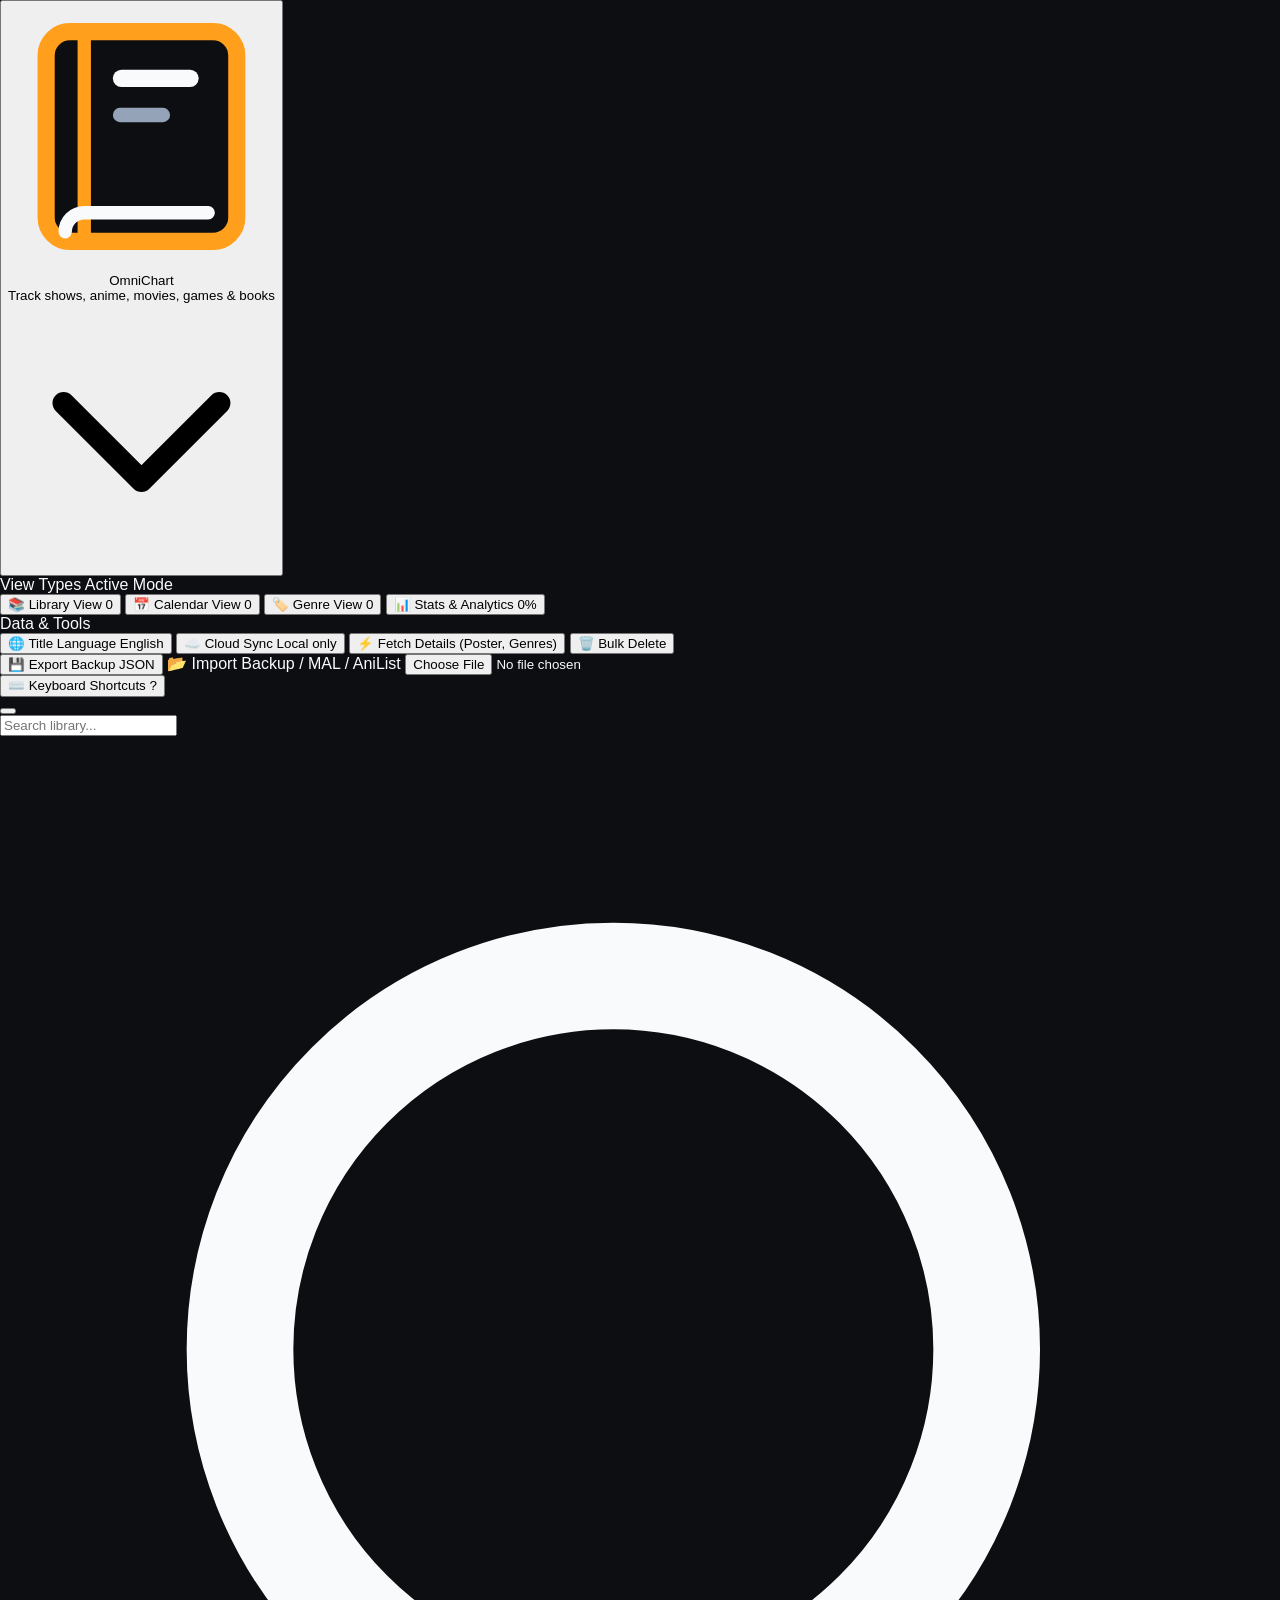
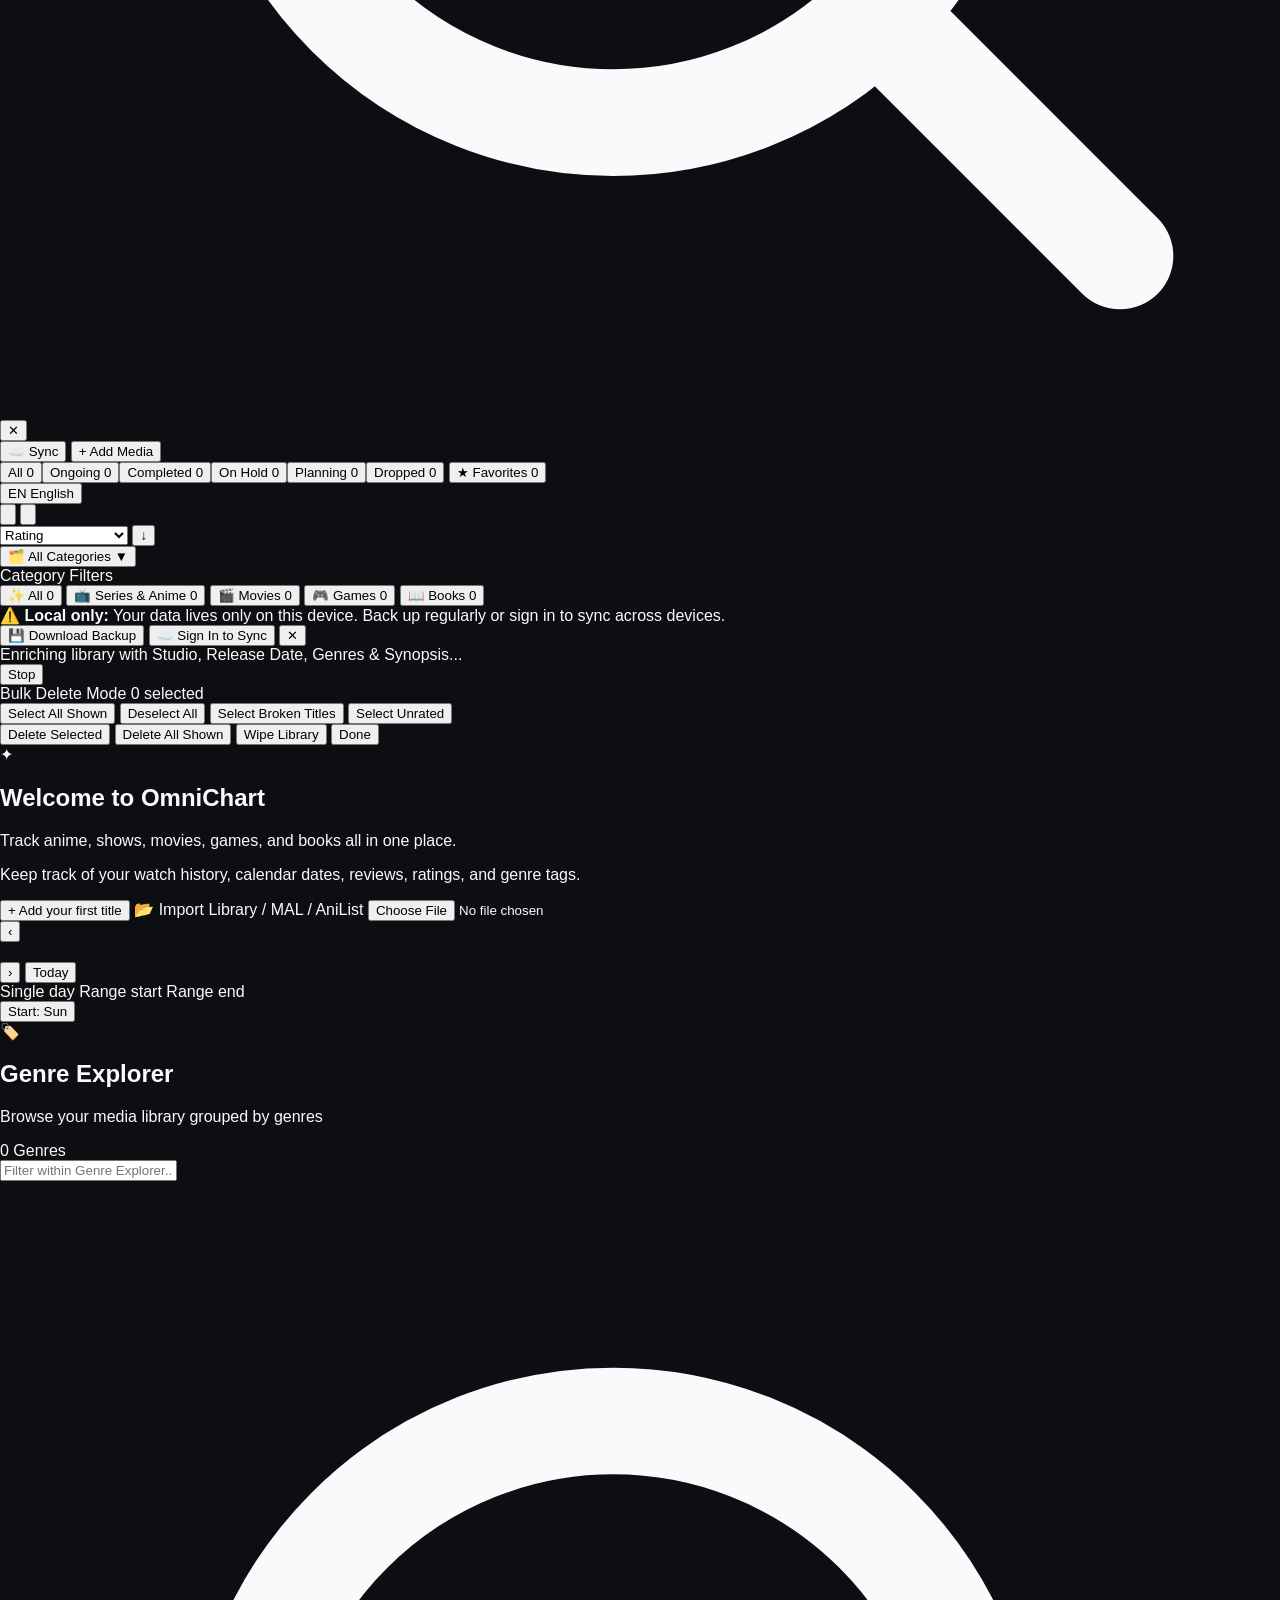
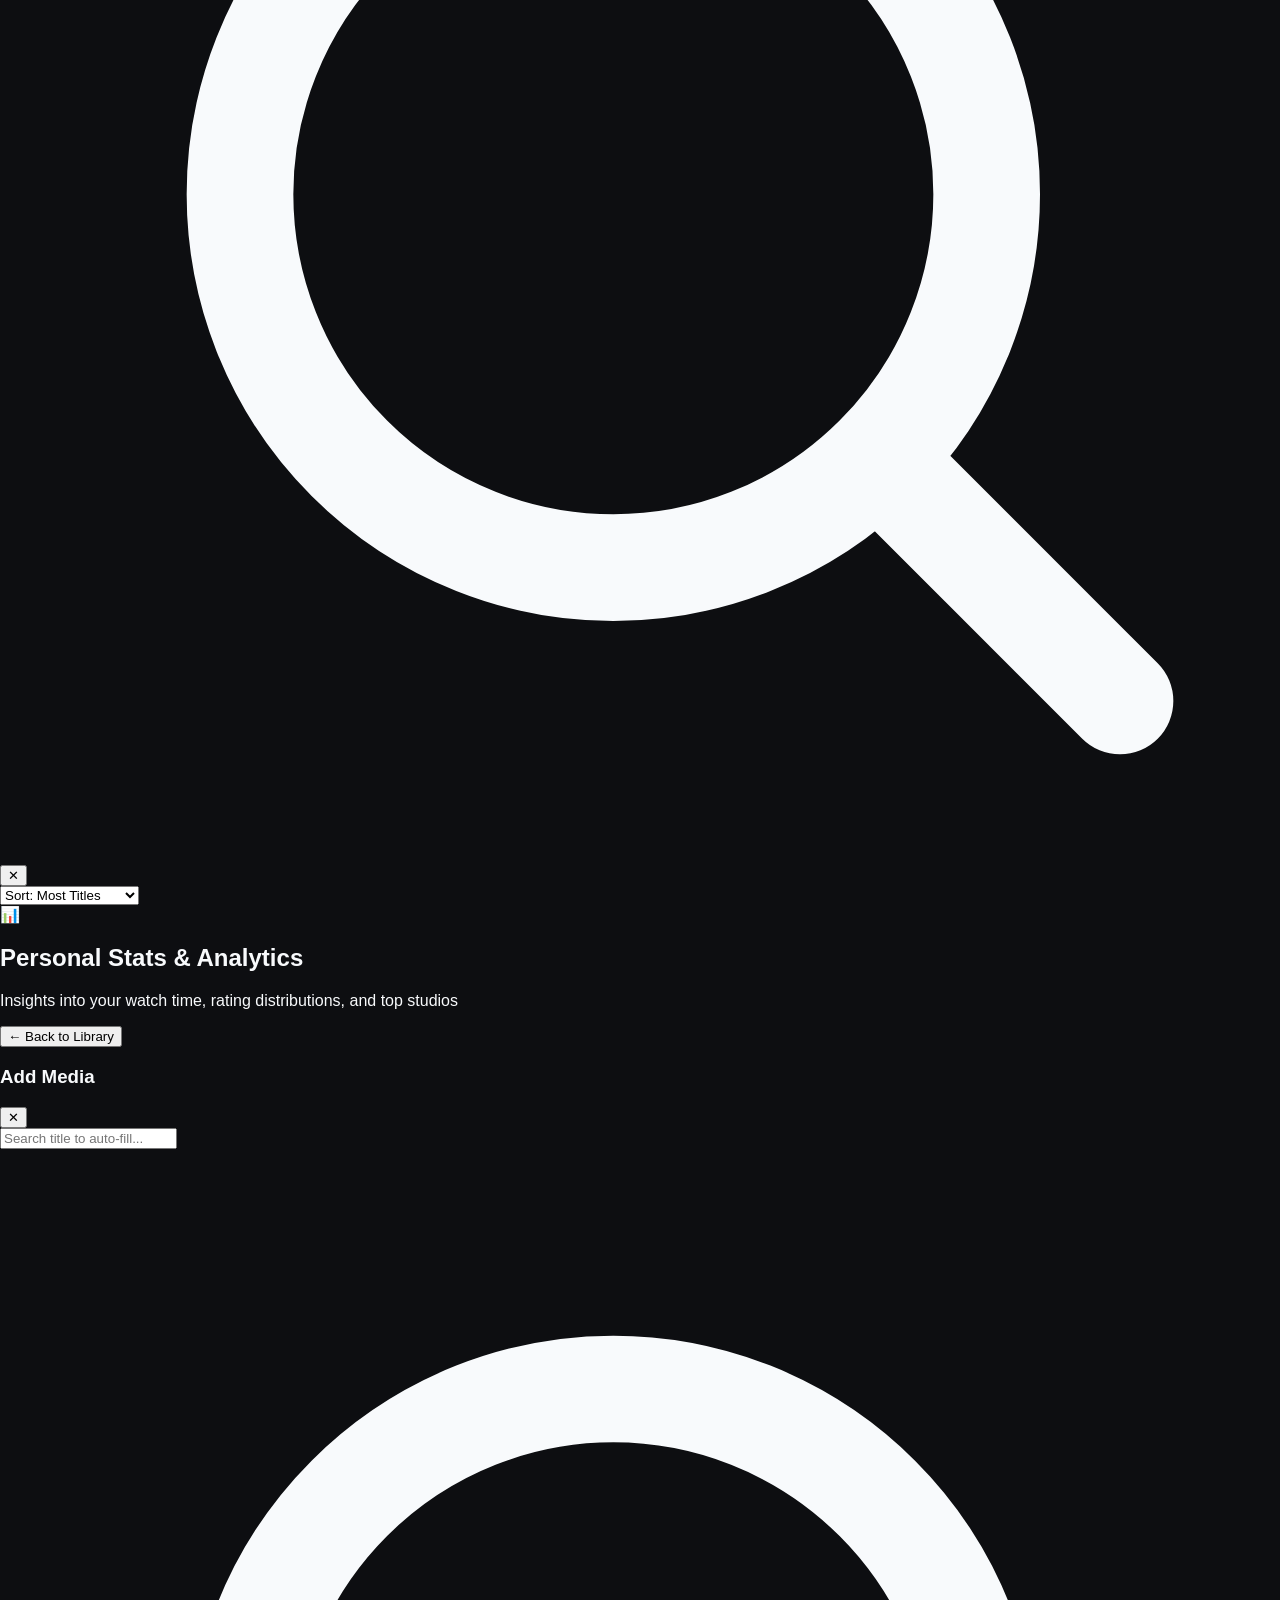
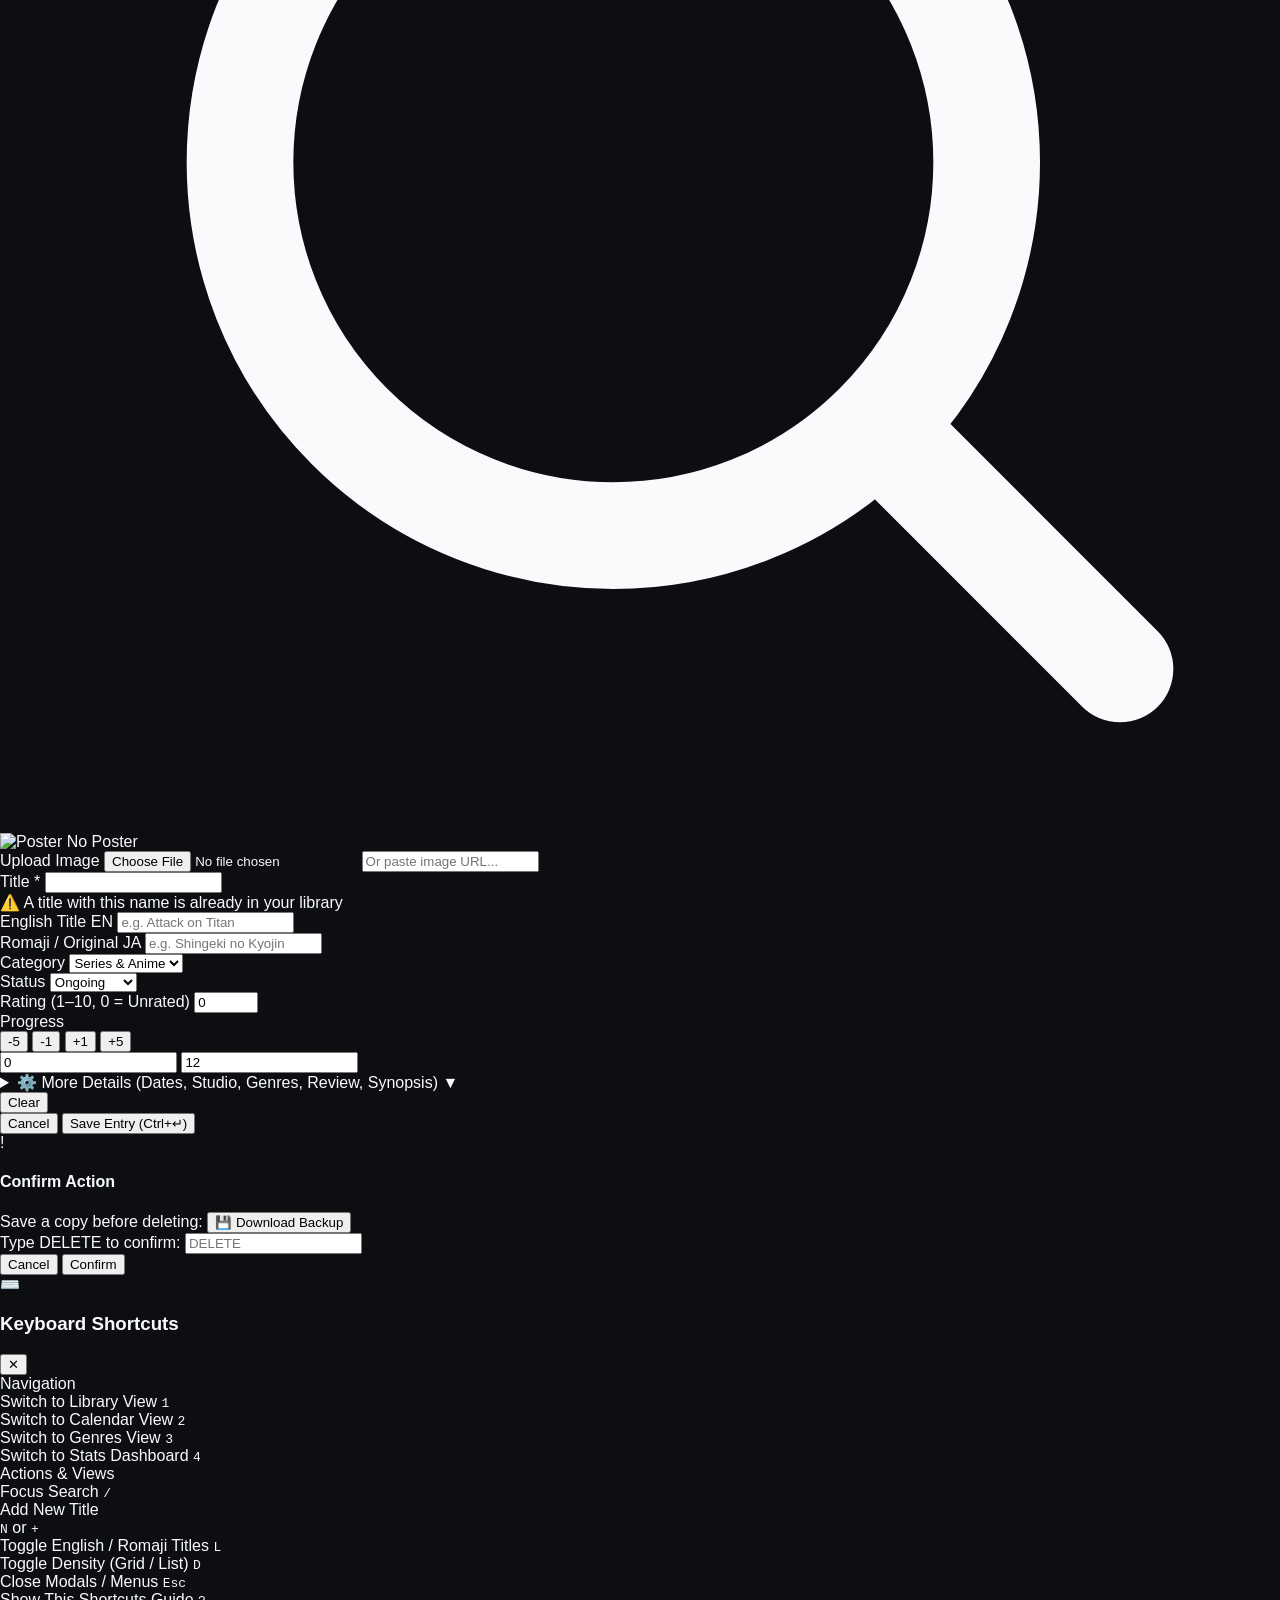
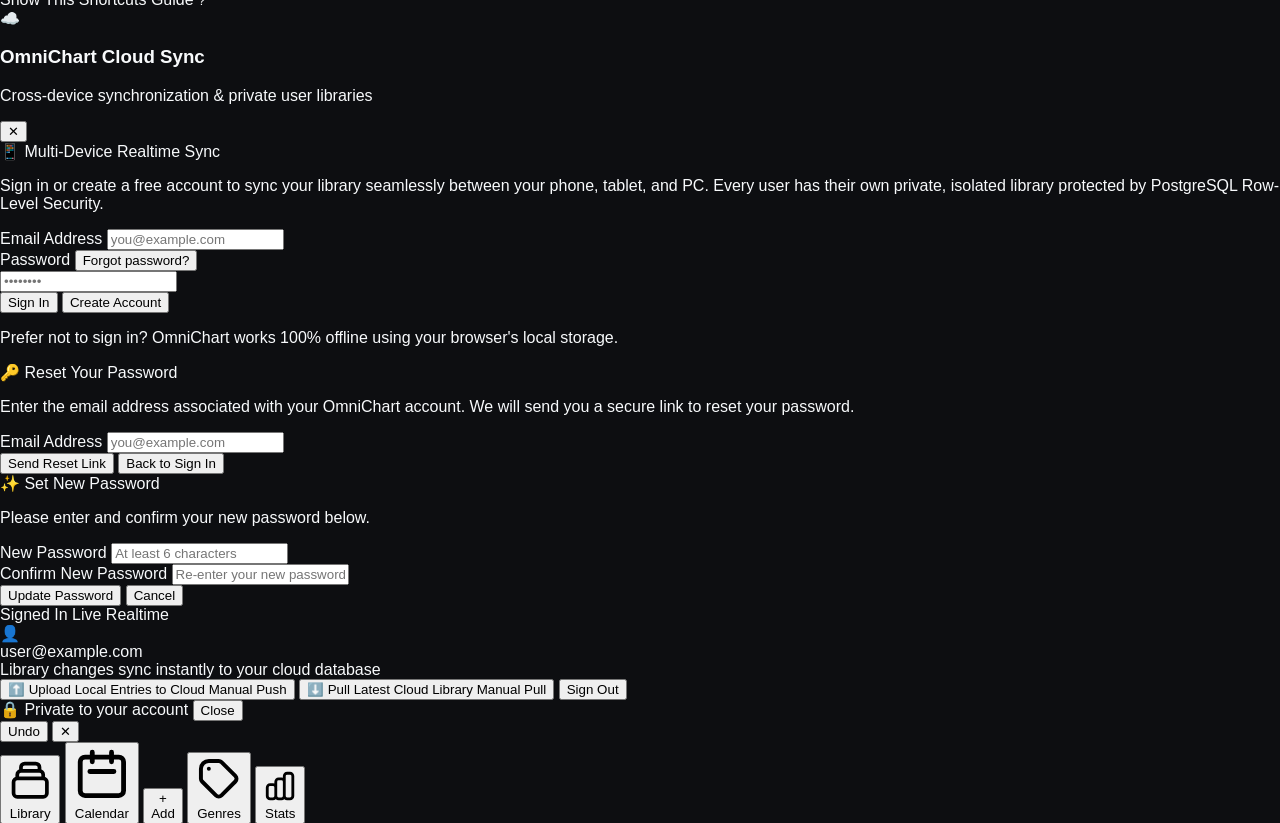
==== commit 4932f81d: "feat: add universal importer supporting MyAnimeList XML and AniList JSON" ====
--- a/index.html
+++ b/index.html
@@ -160,12 +160,13 @@
             >
               <span class="flex items-center gap-2"><span>💾</span> Export Backup JSON</span>
             </button>
-            <!-- Import JSON Option in Logo Dropdown (User Request 4) -->
+            <!-- Universal Importer Option (Supports OmniChart JSON, MyAnimeList XML, AniList JSON) -->
             <label
               class="w-full flex items-center justify-between px-3 py-2 rounded-lg text-xs font-medium text-slate-200 hover:bg-[#364146] cursor-pointer transition"
+              title="Import OmniChart backup, MyAnimeList XML export, or AniList export"
             >
-              <span class="flex items-center gap-2"><span>📂</span> Import JSON File</span>
-              <input id="importFileInput" type="file" accept=".json,application/json" class="hidden" />
+              <span class="flex items-center gap-2"><span>📂</span> Import Backup / MAL / AniList</span>
+              <input id="importFileInput" type="file" accept=".json,.xml,application/json,text/xml,application/xml" class="hidden" />
             </label>
             <div class="border-t border-[#3d494f]/70 my-1"></div>
             <button
@@ -479,6 +480,9 @@
 
       <div id="calendarJumpBar" class="flex items-center gap-1.5 overflow-x-auto no-scrollbar py-1"></div>
 
+      <!-- Calendar Missing Dates / Quick Logger Tray (Feature 4) -->
+      <div id="calendarQuickDateTray" class="hidden"></div>
+
       <!-- Dynamic Day Headers (Sun vs Mon start) -->
       <div id="calendarDayHeaders" class="grid grid-cols-7 gap-2 text-center text-xs font-semibold uppercase tracking-wider text-slate-400 px-1"></div>
 
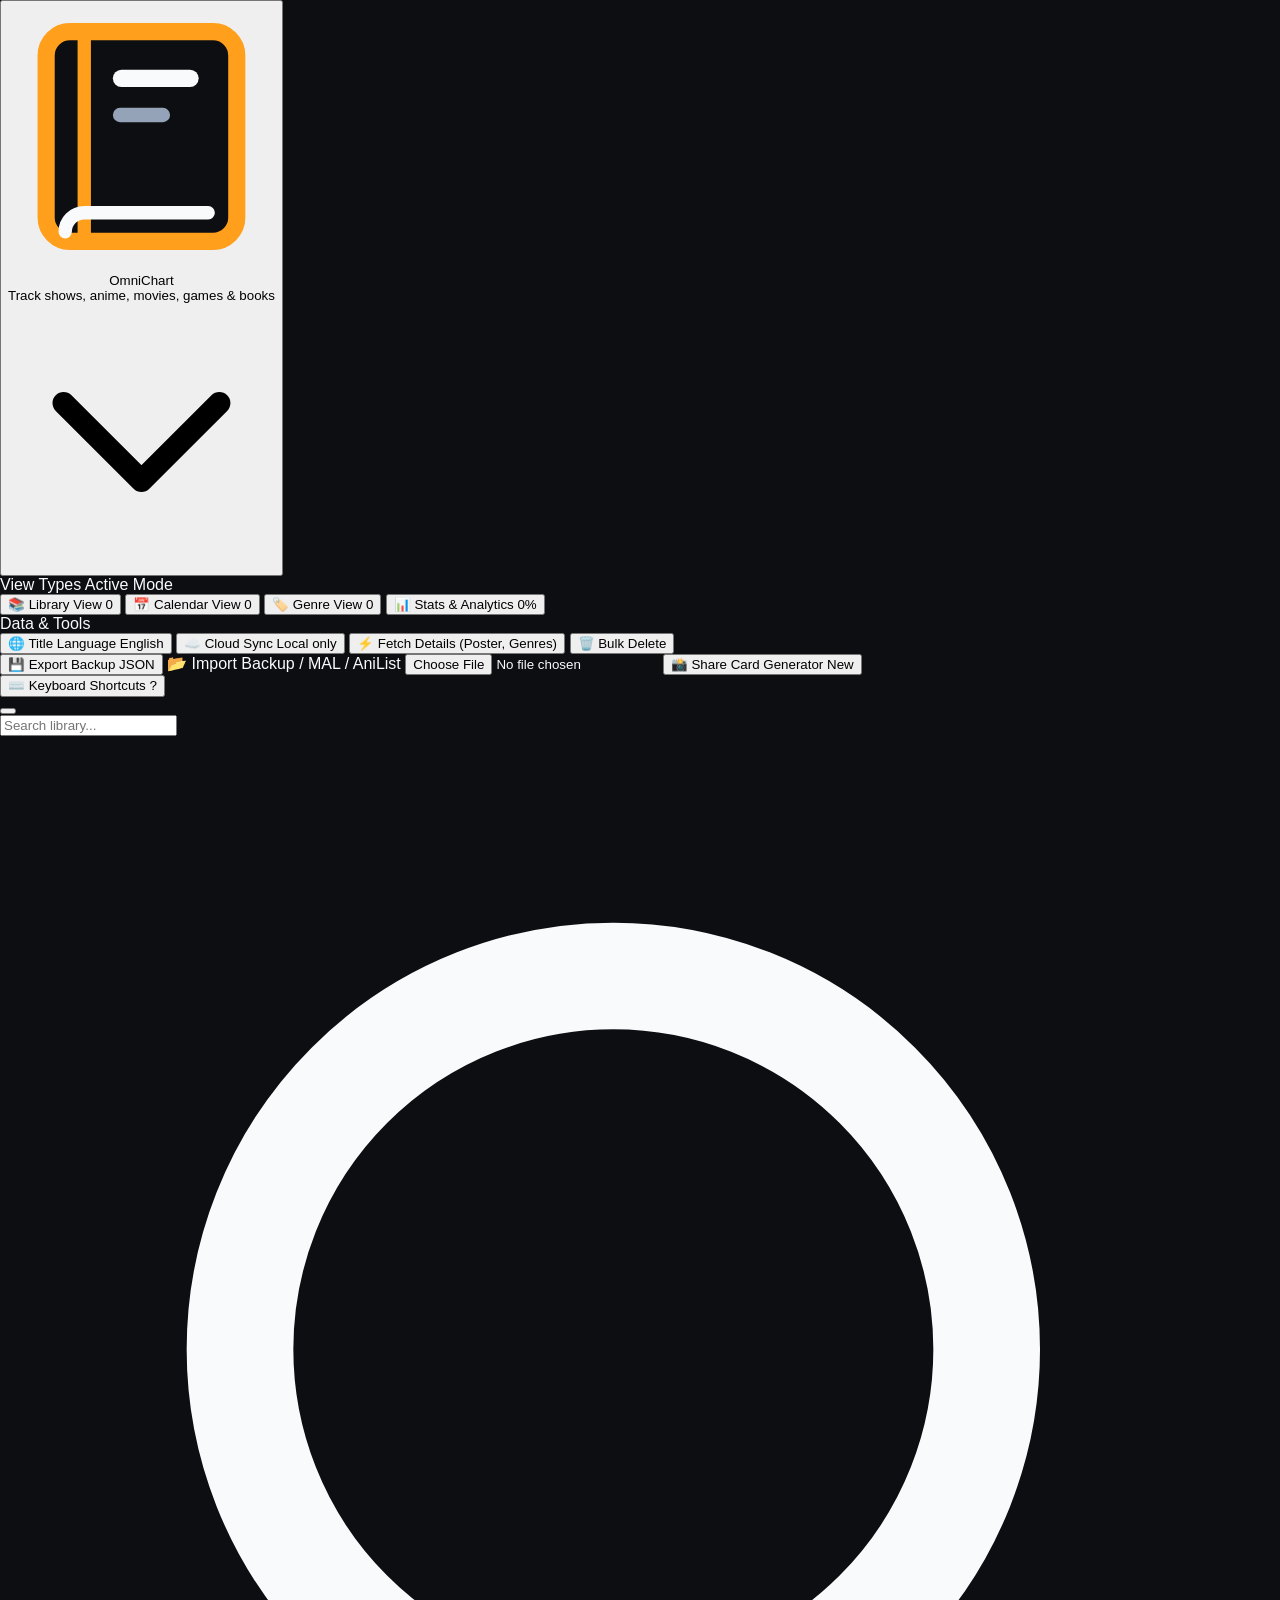
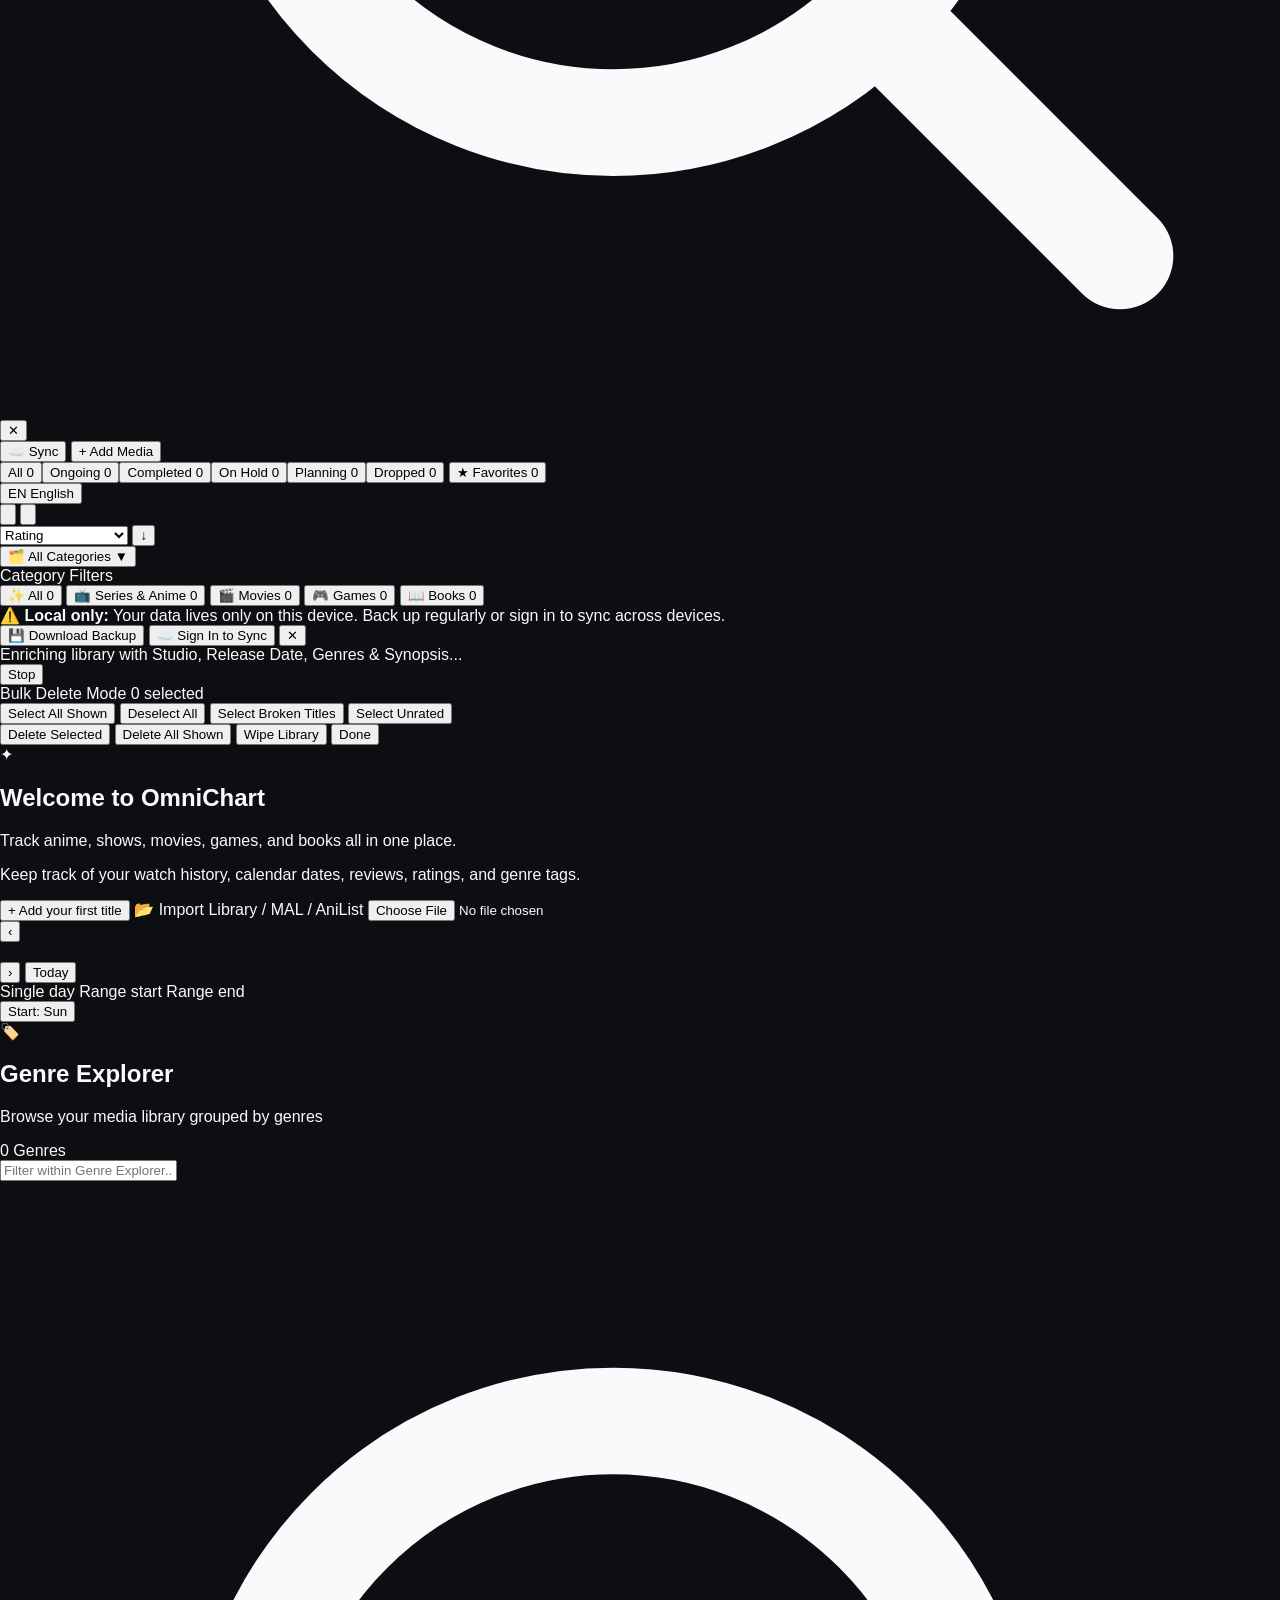
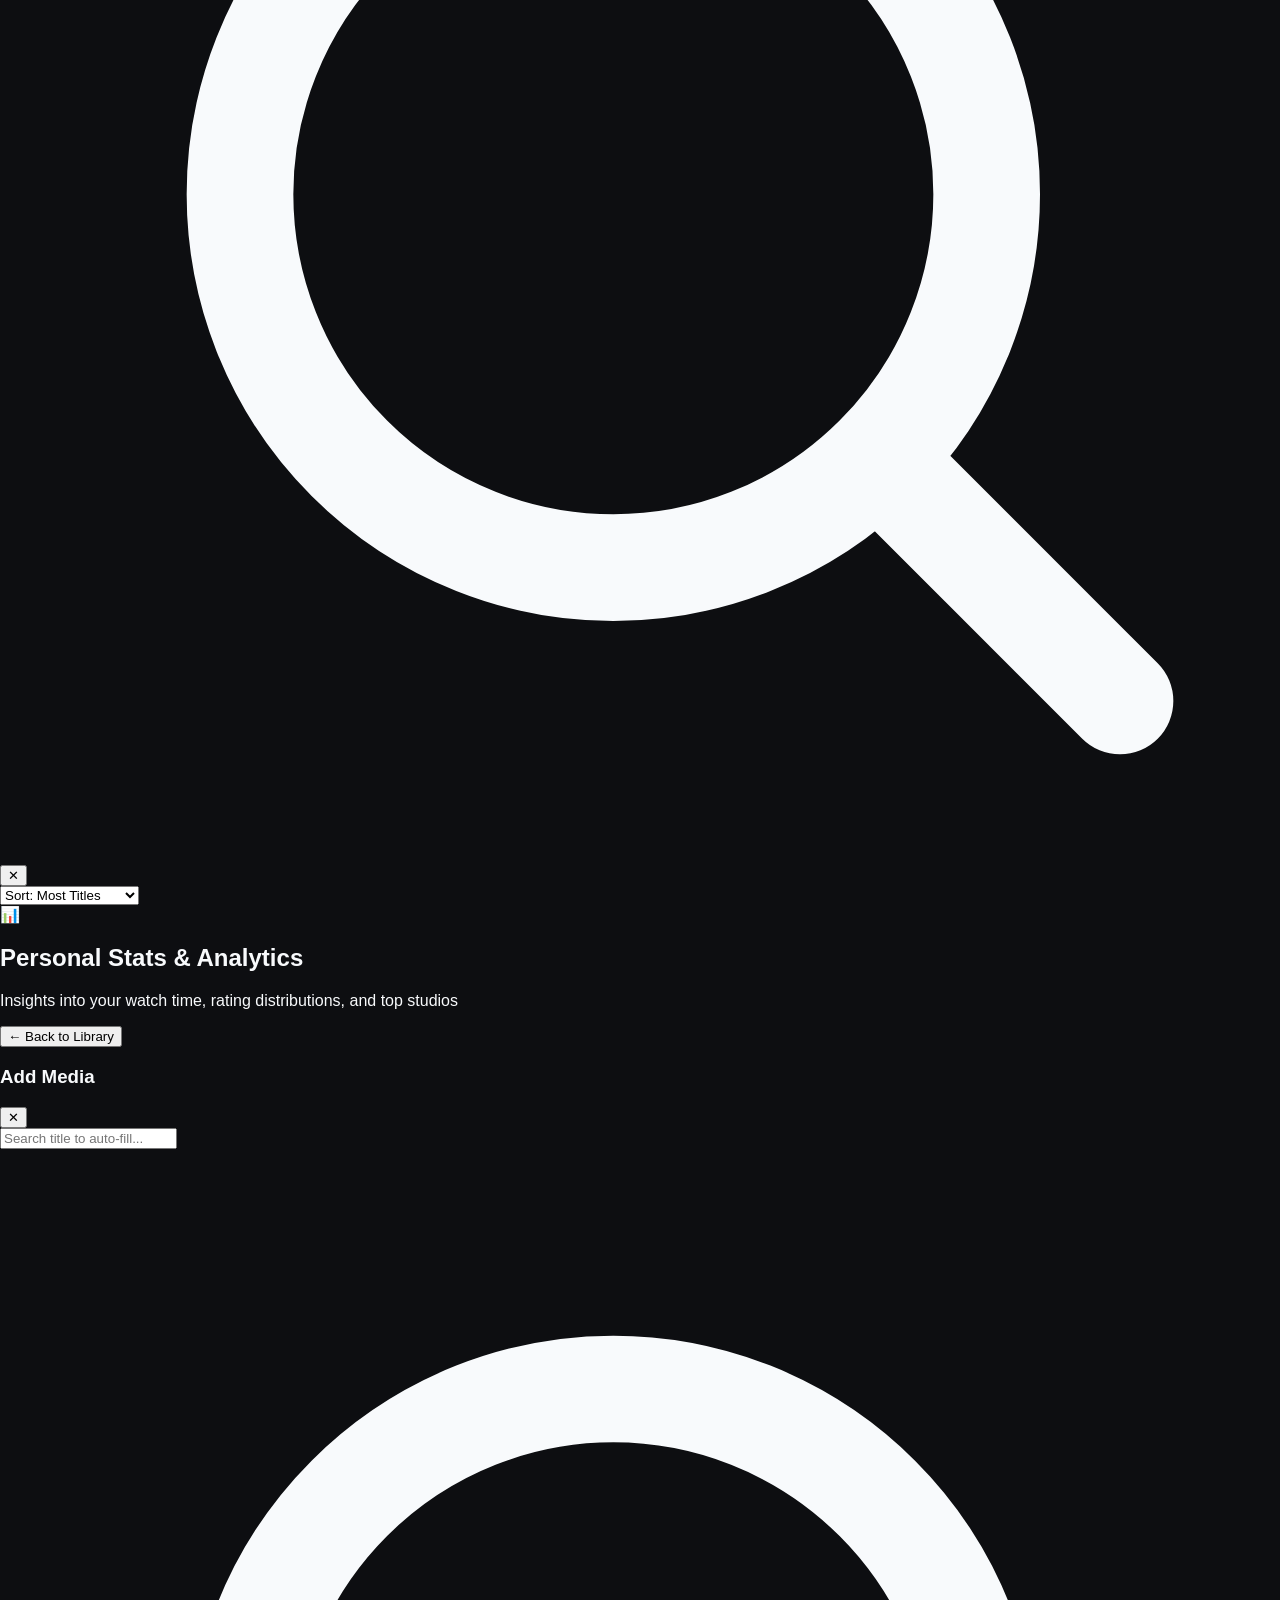
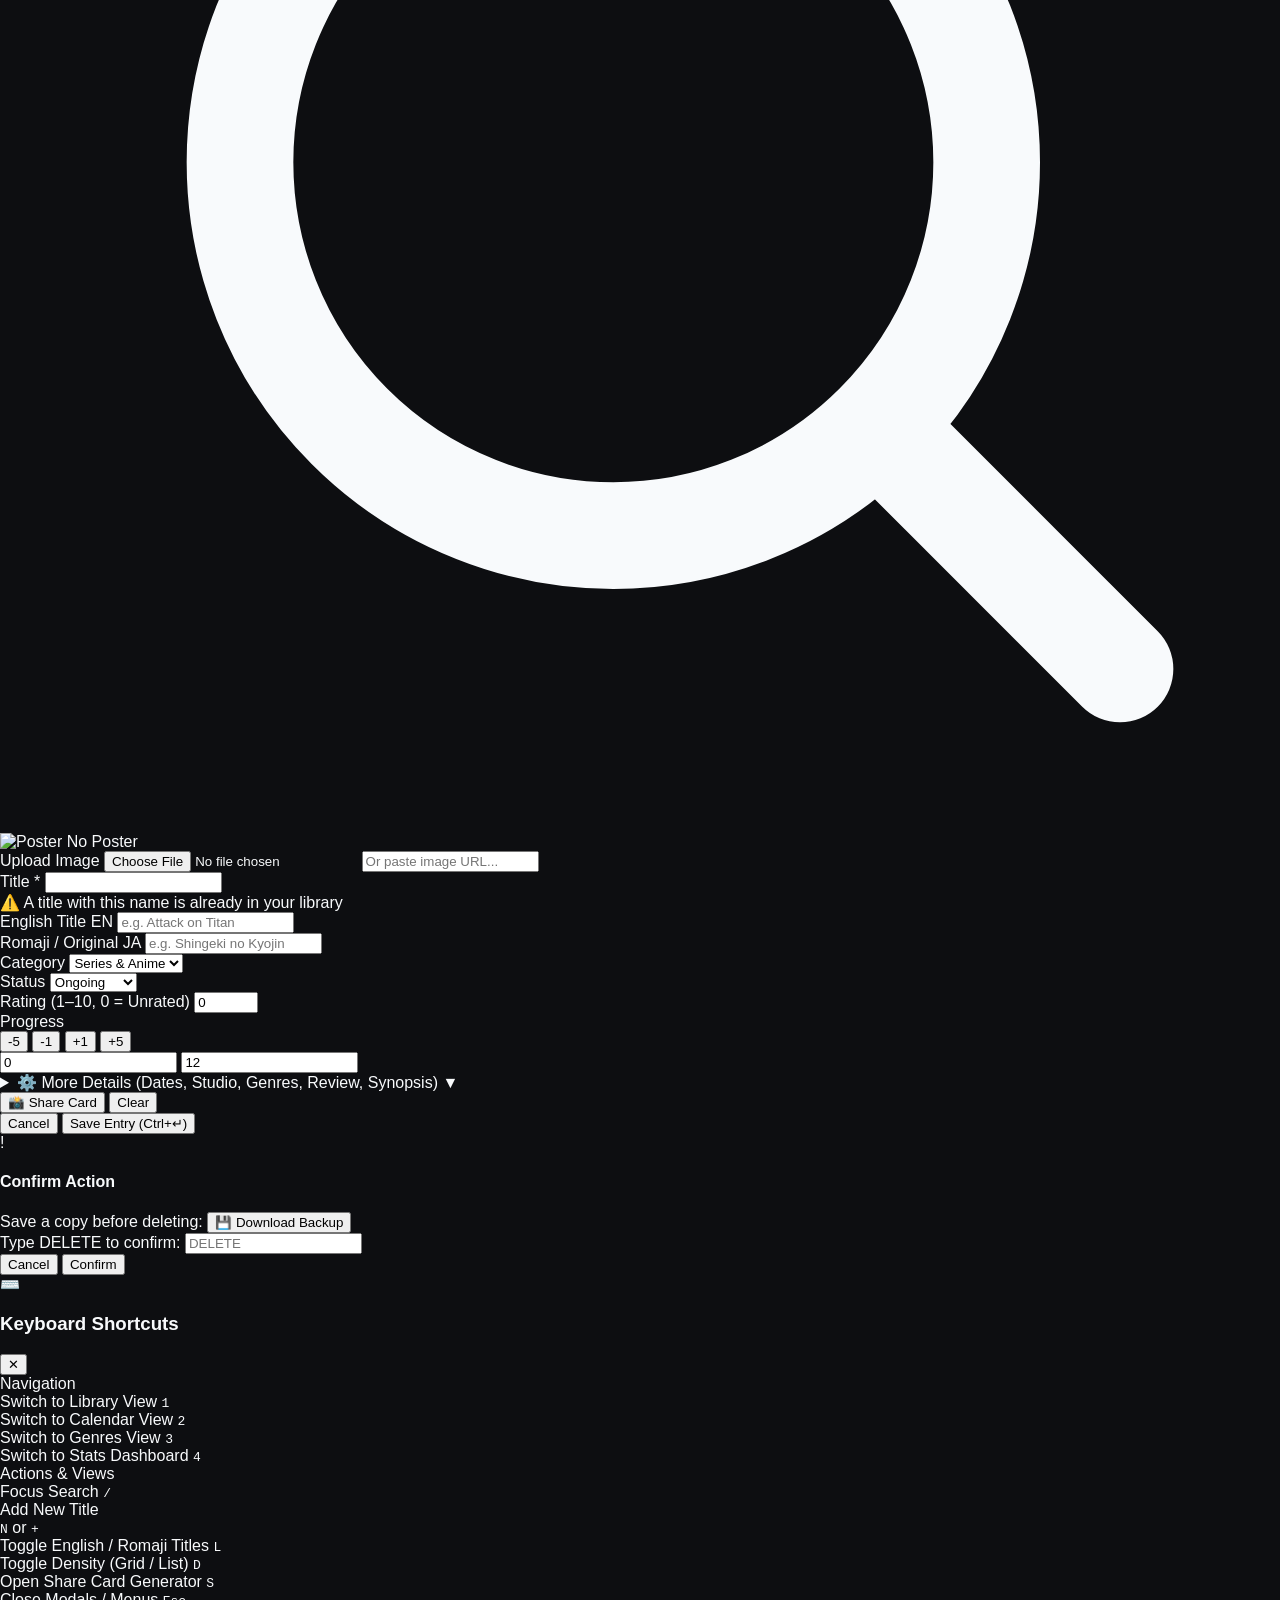
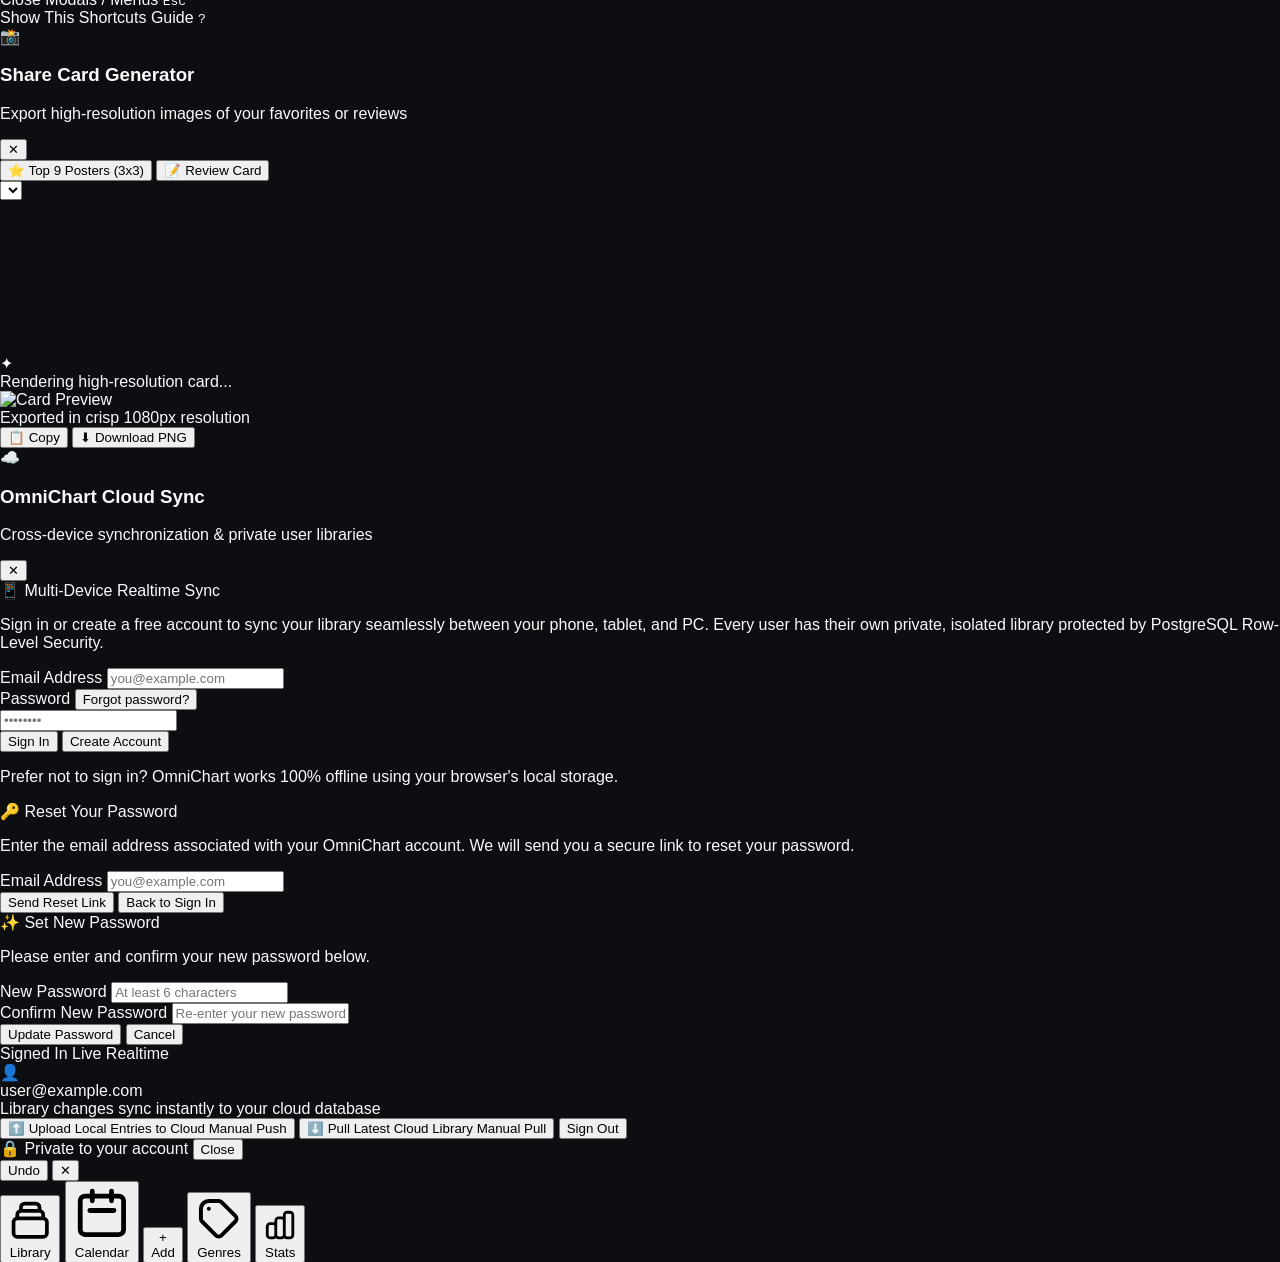
==== commit 02a3dc4f: "feat: add shareable top 9 and review card generator" ====
--- a/index.html
+++ b/index.html
@@ -168,6 +168,15 @@
               <span class="flex items-center gap-2"><span>📂</span> Import Backup / MAL / AniList</span>
               <input id="importFileInput" type="file" accept=".json,.xml,application/json,text/xml,application/xml" class="hidden" />
             </label>
+            <!-- Shareable Card Generator Option (Feature 6) -->
+            <button
+              data-action="open-share-modal"
+              class="w-full flex items-center justify-between px-3 py-2 rounded-lg text-xs font-medium text-slate-200 hover:bg-[#364146] transition"
+              title="Generate shareable 3x3 poster collage or review card"
+            >
+              <span class="flex items-center gap-2"><span>📸</span> Share Card Generator</span>
+              <span class="text-[10px] px-1.5 py-0.2 rounded bg-amber-400/20 text-amber-300 font-bold">New</span>
+            </button>
             <div class="border-t border-[#3d494f]/70 my-1"></div>
             <button
               data-action="open-shortcuts-modal"
@@ -861,14 +870,26 @@
 
       <!-- Sticky Footer Actions (F7, F9, F10) -->
       <div class="sticky bottom-0 px-4 sm:px-5 py-3 border-t border-[#3d494f] bg-[#0d0e11]/95 backdrop-blur-md flex items-center justify-between gap-2 z-10 shrink-0">
-        <button
-          type="button"
-          data-action="clear-modal-form"
-          class="h-9 px-3 rounded-lg bg-[#0d0e11] hover:bg-[#364146] border border-[#3d494f] text-xs font-semibold text-slate-400 hover:text-white transition"
-          title="Reset all form inputs"
-        >
-          Clear
-        </button>
+        <div class="flex items-center gap-2">
+          <button
+            type="button"
+            data-action="share-current-modal-item"
+            id="modalShareCardBtn"
+            class="h-9 px-3 rounded-lg bg-[#0d0e11] hover:bg-[#364146] border border-amber-500/40 text-xs font-semibold text-amber-300 hover:text-amber-200 transition flex items-center gap-1.5"
+            title="Generate shareable review card"
+          >
+            <span>📸</span>
+            <span class="hidden sm:inline">Share Card</span>
+          </button>
+          <button
+            type="button"
+            data-action="clear-modal-form"
+            class="h-9 px-3 rounded-lg bg-[#0d0e11] hover:bg-[#364146] border border-[#3d494f] text-xs font-semibold text-slate-400 hover:text-white transition"
+            title="Reset all form inputs"
+          >
+            Clear
+          </button>
+        </div>
         <div class="flex items-center gap-2">
           <button data-action="close-modal" class="h-9 px-3.5 sm:px-4 rounded-lg bg-[#0d0e11] border border-[#3d494f] text-xs font-semibold text-slate-300 hover:text-white transition">
             Cancel
@@ -1001,6 +1022,10 @@
               <kbd class="px-2 py-0.5 rounded bg-[#2c3539] border border-[#3d494f] text-amber-300 font-mono font-bold text-[11px]">D</kbd>
             </div>
             <div class="flex items-center justify-between py-1.5 px-2.5 rounded-lg bg-[#0d0e11]">
+              <span class="text-slate-200 font-medium">Open Share Card Generator</span>
+              <kbd class="px-2 py-0.5 rounded bg-[#2c3539] border border-[#3d494f] text-amber-300 font-mono font-bold text-[11px]">S</kbd>
+            </div>
+            <div class="flex items-center justify-between py-1.5 px-2.5 rounded-lg bg-[#0d0e11]">
               <span class="text-slate-200 font-medium">Close Modals / Menus</span>
               <kbd class="px-2 py-0.5 rounded bg-[#2c3539] border border-[#3d494f] text-slate-300 font-mono font-bold text-[11px]">Esc</kbd>
             </div>
@@ -1009,6 +1034,104 @@
               <kbd class="px-2 py-0.5 rounded bg-[#2c3539] border border-[#3d494f] text-amber-300 font-mono font-bold text-[11px]">?</kbd>
             </div>
           </div>
+        </div>
+      </div>
+    </div>
+  </div>
+
+  <!-- SHAREABLE CARD GENERATOR MODAL (Feature 6) -->
+  <div
+    id="shareModal"
+    role="dialog"
+    aria-modal="true"
+    aria-labelledby="shareModalTitle"
+    class="hidden fixed inset-0 z-50 bg-black/85 backdrop-blur-sm flex items-center justify-center p-3 sm:p-4"
+  >
+    <div class="bg-[#2c3539] border border-[#3d494f] rounded-2xl w-full max-w-2xl max-h-[92vh] flex flex-col shadow-2xl overflow-hidden">
+      <!-- Header -->
+      <div class="px-5 py-3.5 border-b border-[#3d494f] flex items-center justify-between bg-[#0d0e11]/70 shrink-0">
+        <div class="flex items-center gap-2.5">
+          <span class="text-xl">📸</span>
+          <div>
+            <h3 id="shareModalTitle" class="font-bold text-base text-white">Share Card Generator</h3>
+            <p class="text-[11px] text-slate-400">Export high-resolution images of your favorites or reviews</p>
+          </div>
+        </div>
+        <button data-action="close-share-modal" class="text-slate-400 hover:text-white text-lg leading-none p-1 rounded hover:bg-[#364146] transition" title="Close (Esc)">✕</button>
+      </div>
+
+      <!-- Content -->
+      <div class="p-4 sm:p-5 overflow-y-auto space-y-4 flex-1">
+        <!-- Mode Switcher -->
+        <div class="flex flex-col sm:flex-row items-stretch sm:items-center justify-between gap-3 bg-[#0d0e11] p-1.5 rounded-xl border border-[#3d494f]">
+          <div class="flex items-center gap-1">
+            <button
+              type="button"
+              data-action="switch-share-mode"
+              data-mode="top9"
+              id="shareModeTop9Btn"
+              class="flex-1 sm:flex-none px-3.5 py-1.5 rounded-lg text-xs font-bold transition bg-[#ff9f1c] text-[#0d0e11] shadow-sm"
+            >
+              ⭐ Top 9 Posters (3x3)
+            </button>
+            <button
+              type="button"
+              data-action="switch-share-mode"
+              data-mode="single"
+              id="shareModeSingleBtn"
+              class="flex-1 sm:flex-none px-3.5 py-1.5 rounded-lg text-xs font-semibold text-slate-300 hover:text-white transition"
+            >
+              📝 Review Card
+            </button>
+          </div>
+
+          <!-- Single Title Selector (hidden when in top9 mode) -->
+          <div id="shareSingleItemSelectContainer" class="hidden flex-1 sm:max-w-xs">
+            <select
+              id="shareItemSelect"
+              class="w-full h-8 px-2.5 rounded-lg bg-[#2c3539] border border-[#3d494f] text-xs text-white focus:outline-none focus:border-[#ff9f1c]"
+            ></select>
+          </div>
+        </div>
+
+        <!-- Hidden canvas for rendering -->
+        <canvas id="shareCanvas" class="hidden"></canvas>
+
+        <!-- Preview Image Container -->
+        <div class="bg-[#0d0e11] border border-[#3d494f] rounded-xl p-3 flex flex-col items-center justify-center min-h-[300px]">
+          <div id="shareLoadingIndicator" class="hidden py-8 text-center space-y-2">
+            <div class="text-2xl animate-spin">✦</div>
+            <div class="text-xs text-slate-400">Rendering high-resolution card...</div>
+          </div>
+          <img
+            id="sharePreviewImg"
+            alt="Card Preview"
+            class="max-w-full max-h-[52vh] object-contain rounded-lg shadow-2xl border border-[#3d494f]"
+          />
+        </div>
+      </div>
+
+      <!-- Footer Actions -->
+      <div class="px-5 py-3 border-t border-[#3d494f] bg-[#0d0e11]/80 flex items-center justify-between gap-3 shrink-0">
+        <span class="text-[11px] text-slate-400">Exported in crisp 1080px resolution</span>
+        <div class="flex items-center gap-2">
+          <button
+            type="button"
+            data-action="copy-share-card"
+            class="h-9 px-3.5 rounded-lg bg-[#2c3539] hover:bg-[#364146] border border-[#3d494f] text-xs font-semibold text-slate-200 hover:text-white transition flex items-center gap-1.5"
+            title="Copy image directly to clipboard"
+          >
+            <span>📋</span>
+            <span>Copy</span>
+          </button>
+          <button
+            type="button"
+            data-action="download-share-card"
+            class="h-9 px-4 rounded-lg bg-[#ff9f1c] hover:bg-[#ffb144] text-[#0d0e11] text-xs font-bold transition flex items-center gap-1.5 shadow"
+          >
+            <span>⬇</span>
+            <span>Download PNG</span>
+          </button>
         </div>
       </div>
     </div>
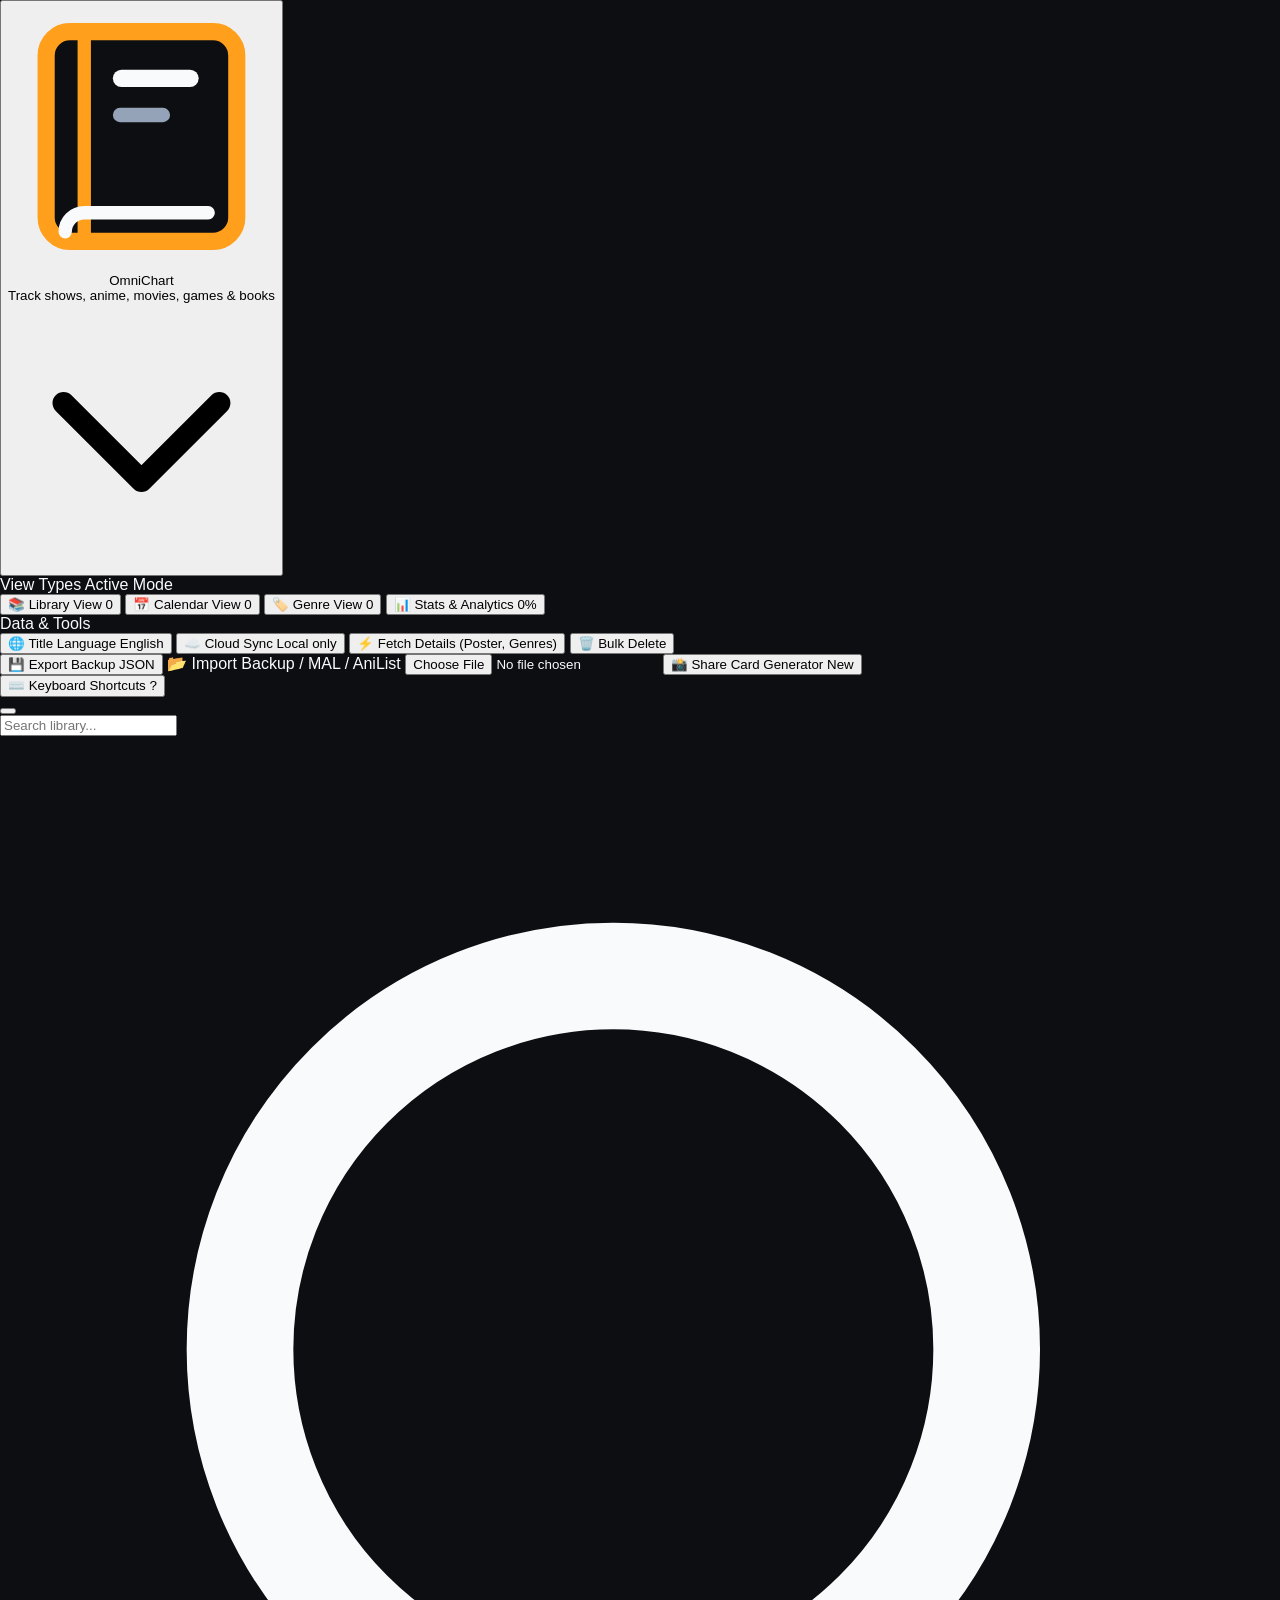
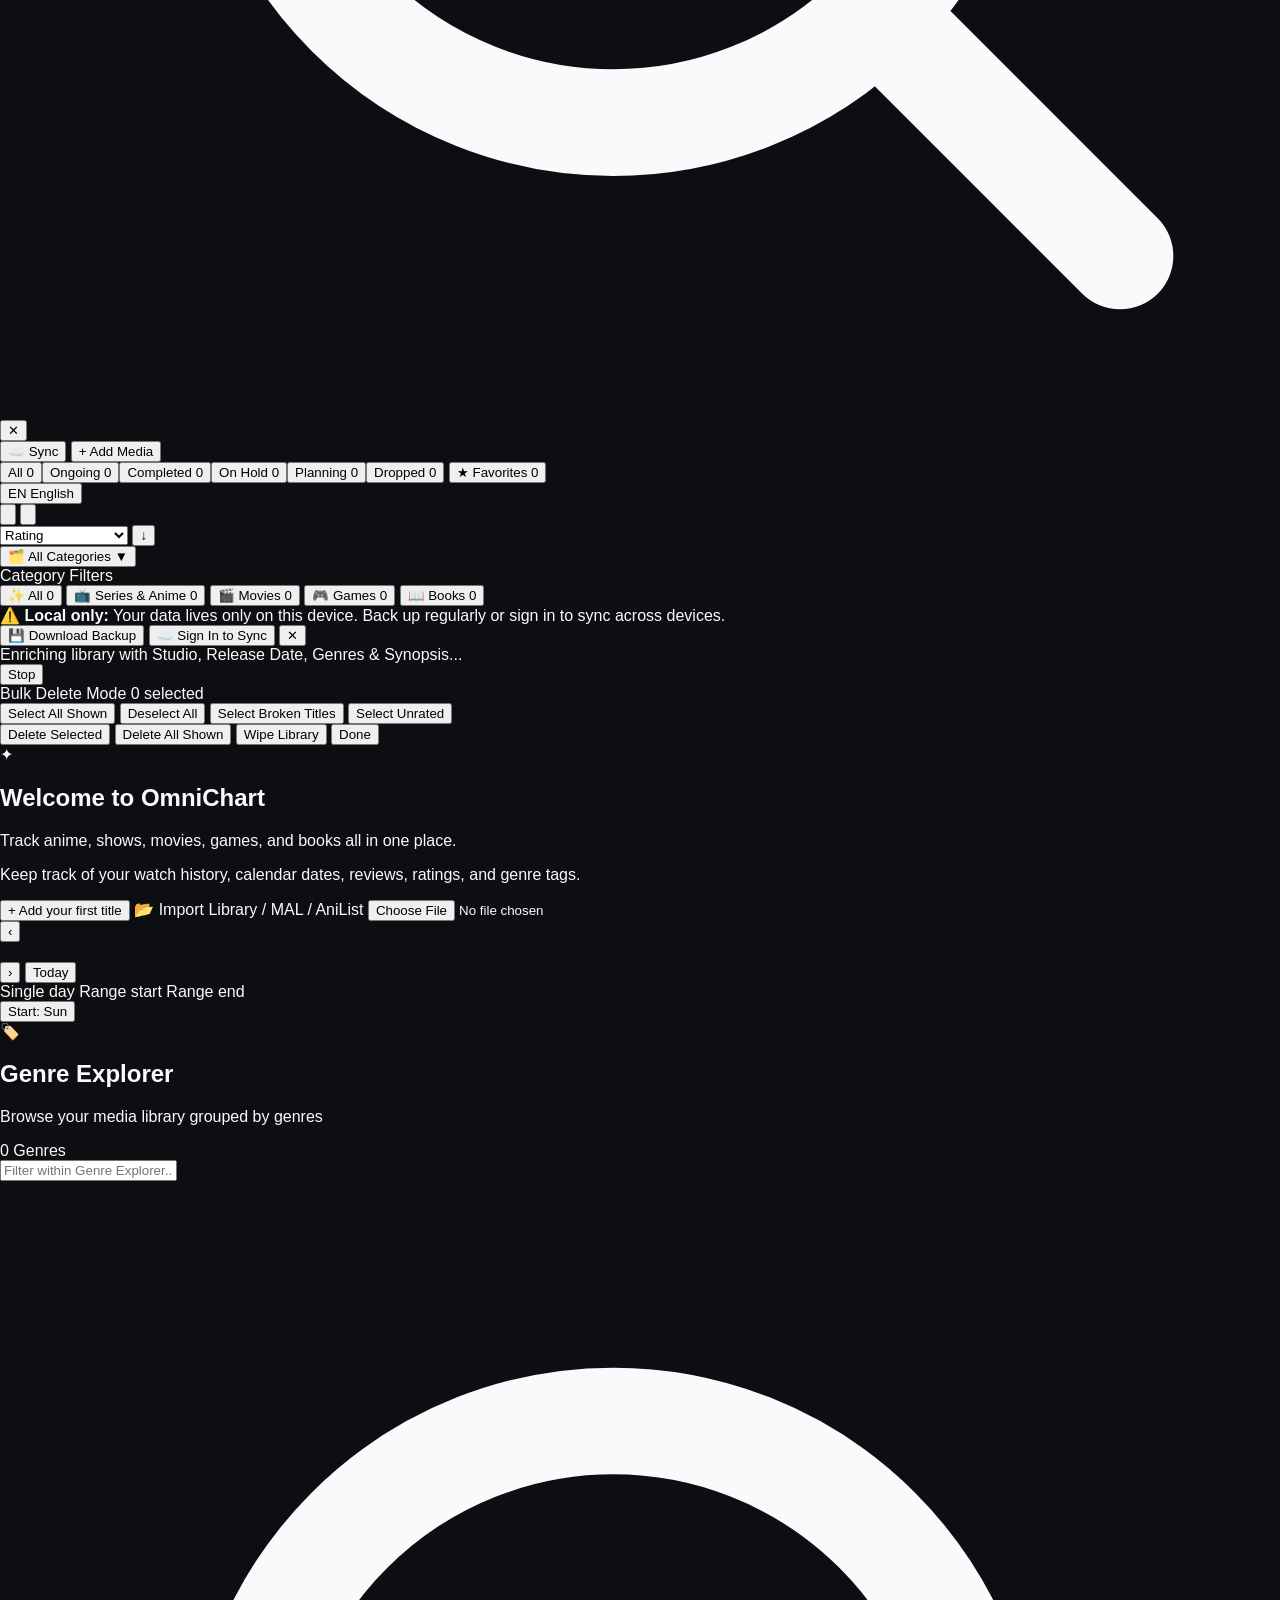
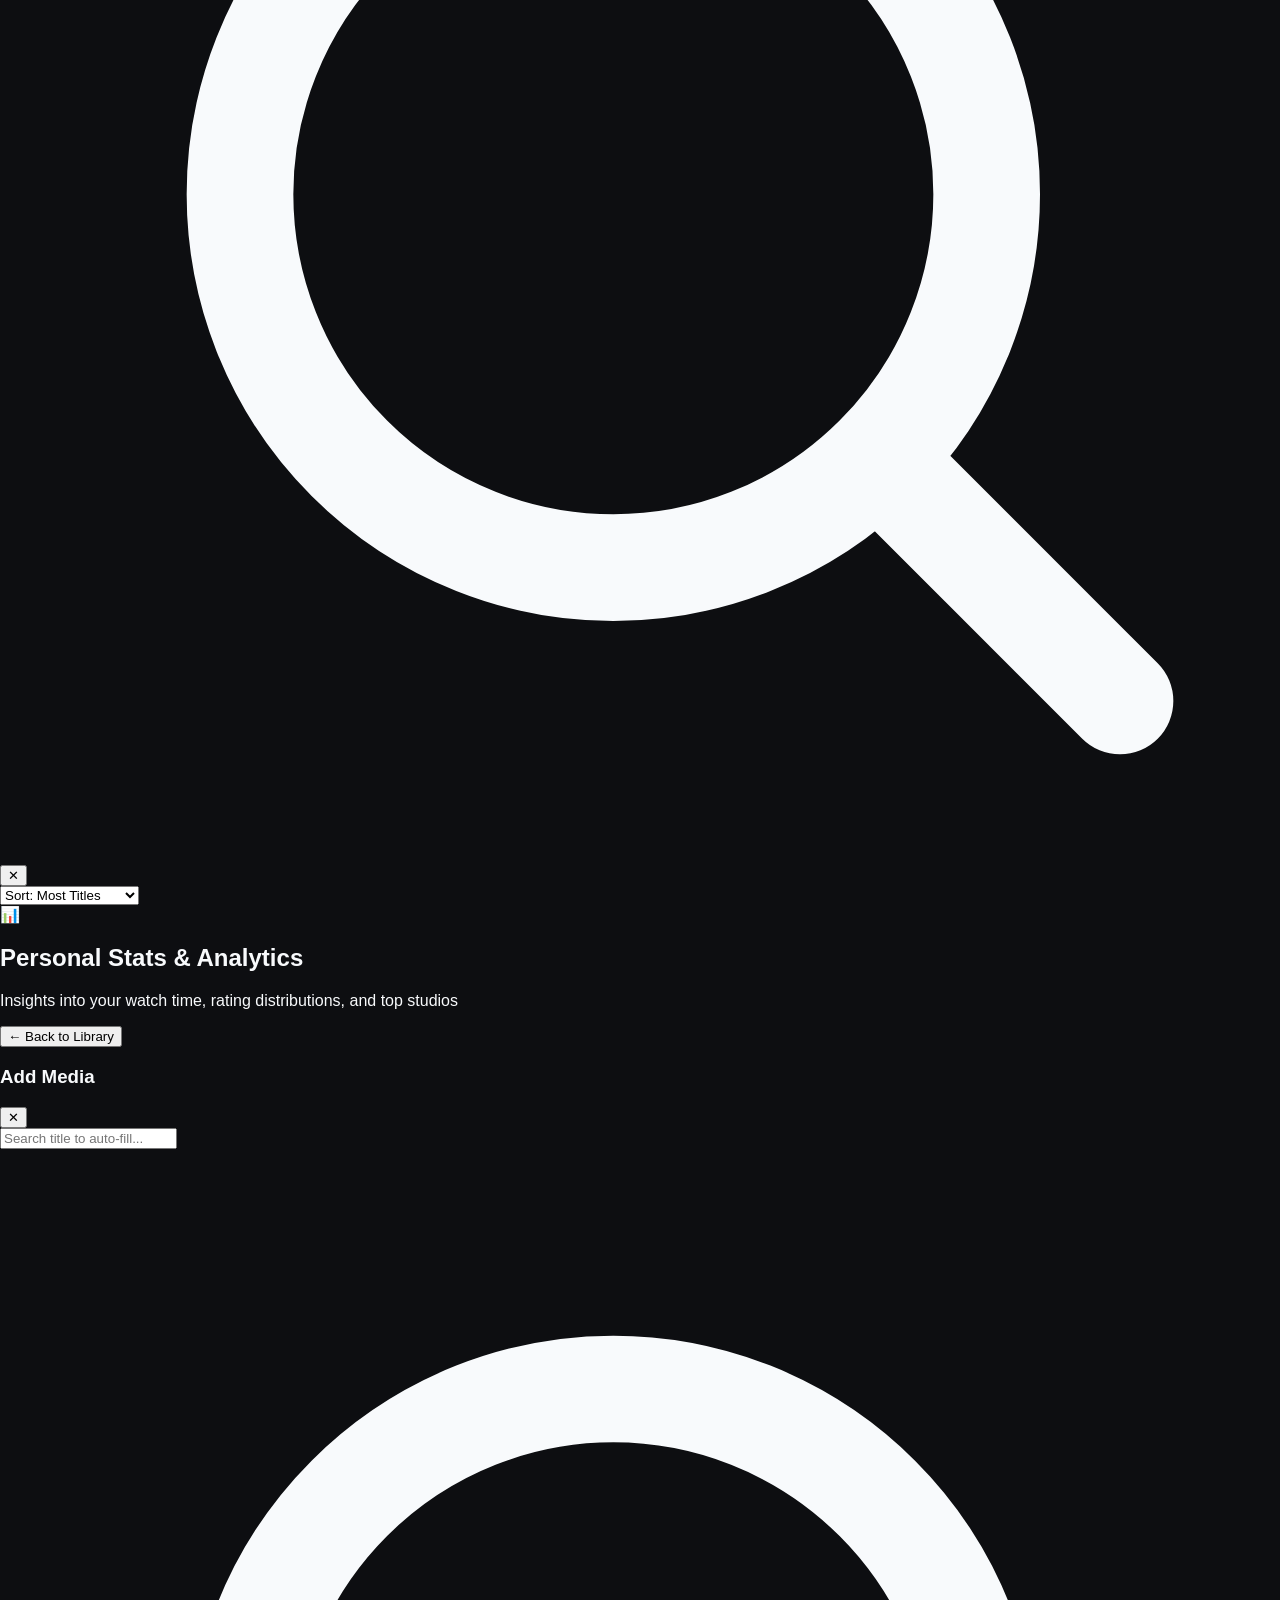
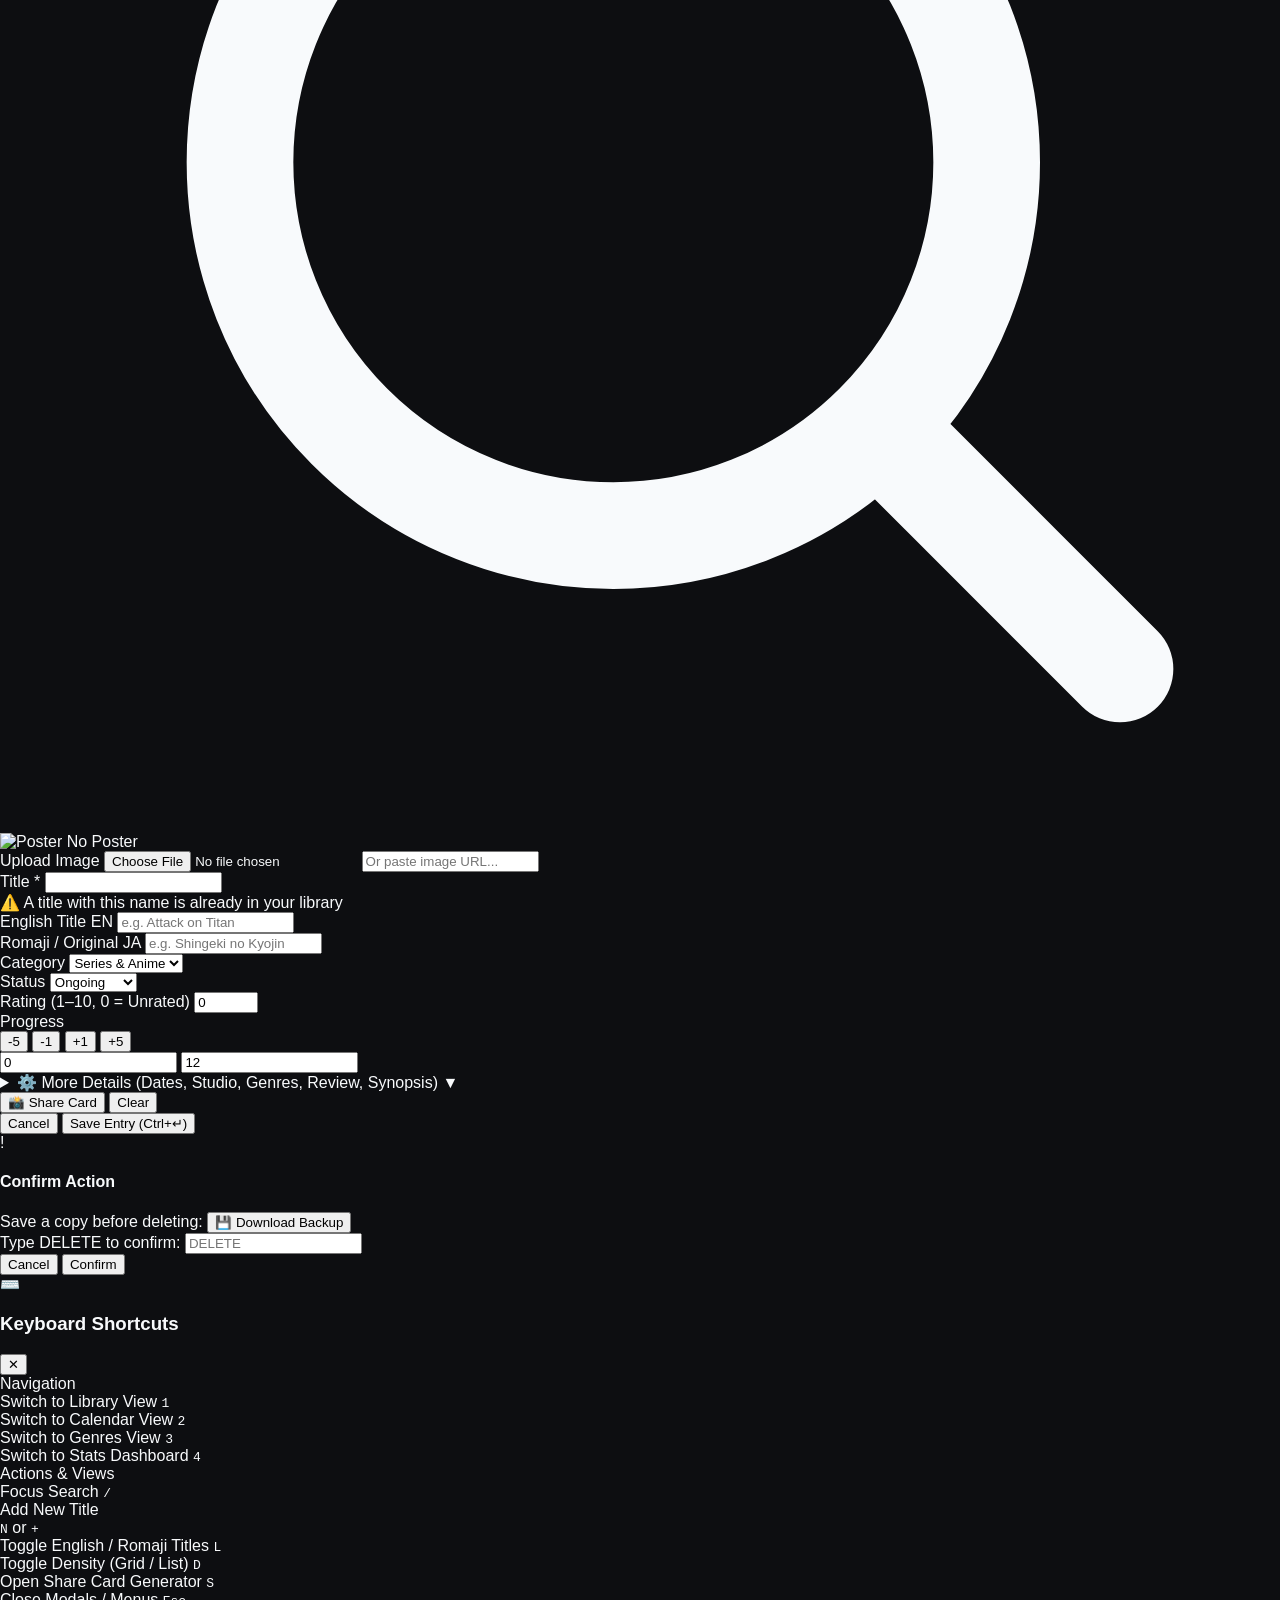
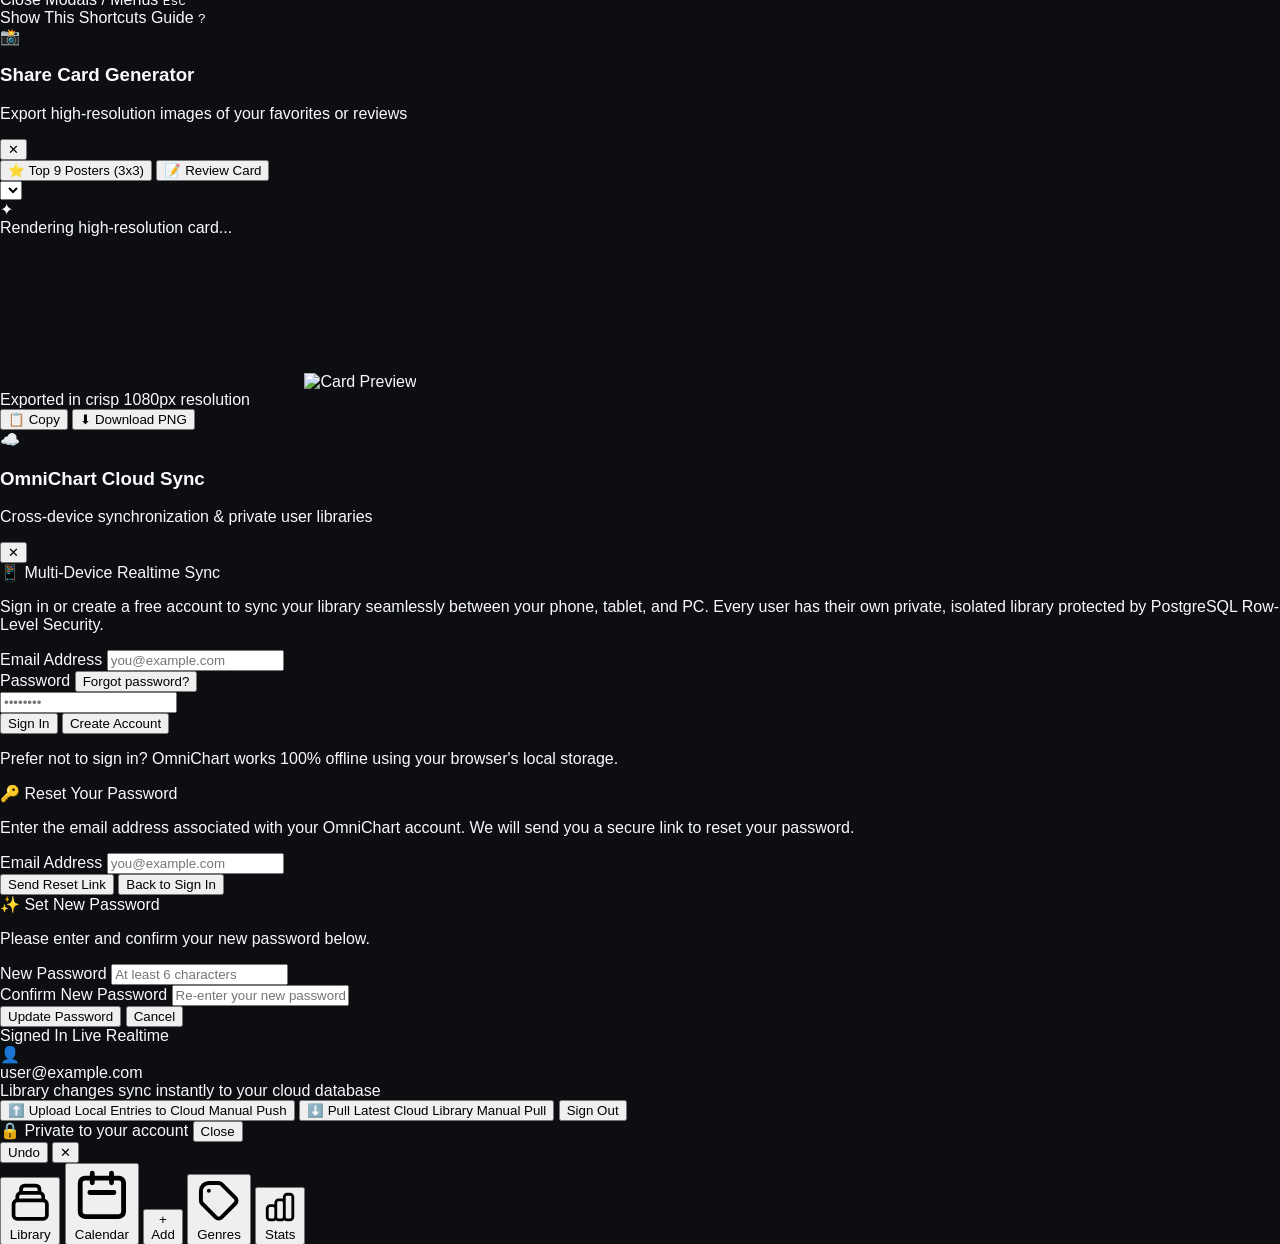
==== commit fcb8ebbe: "fix(share): resolve poster rendering with CORS cache busting, proxy fallback and cover cropping" ====
--- a/index.html
+++ b/index.html
@@ -1094,15 +1094,13 @@
           </div>
         </div>
 
-        <!-- Hidden canvas for rendering -->
-        <canvas id="shareCanvas" class="hidden"></canvas>
-
-        <!-- Preview Image Container -->
+        <!-- Preview Container -->
         <div class="bg-[#0d0e11] border border-[#3d494f] rounded-xl p-3 flex flex-col items-center justify-center min-h-[300px]">
           <div id="shareLoadingIndicator" class="hidden py-8 text-center space-y-2">
             <div class="text-2xl animate-spin">✦</div>
             <div class="text-xs text-slate-400">Rendering high-resolution card...</div>
           </div>
+          <canvas id="shareCanvas" class="hidden max-w-full max-h-[52vh] object-contain rounded-lg shadow-2xl border border-[#3d494f]"></canvas>
           <img
             id="sharePreviewImg"
             alt="Card Preview"
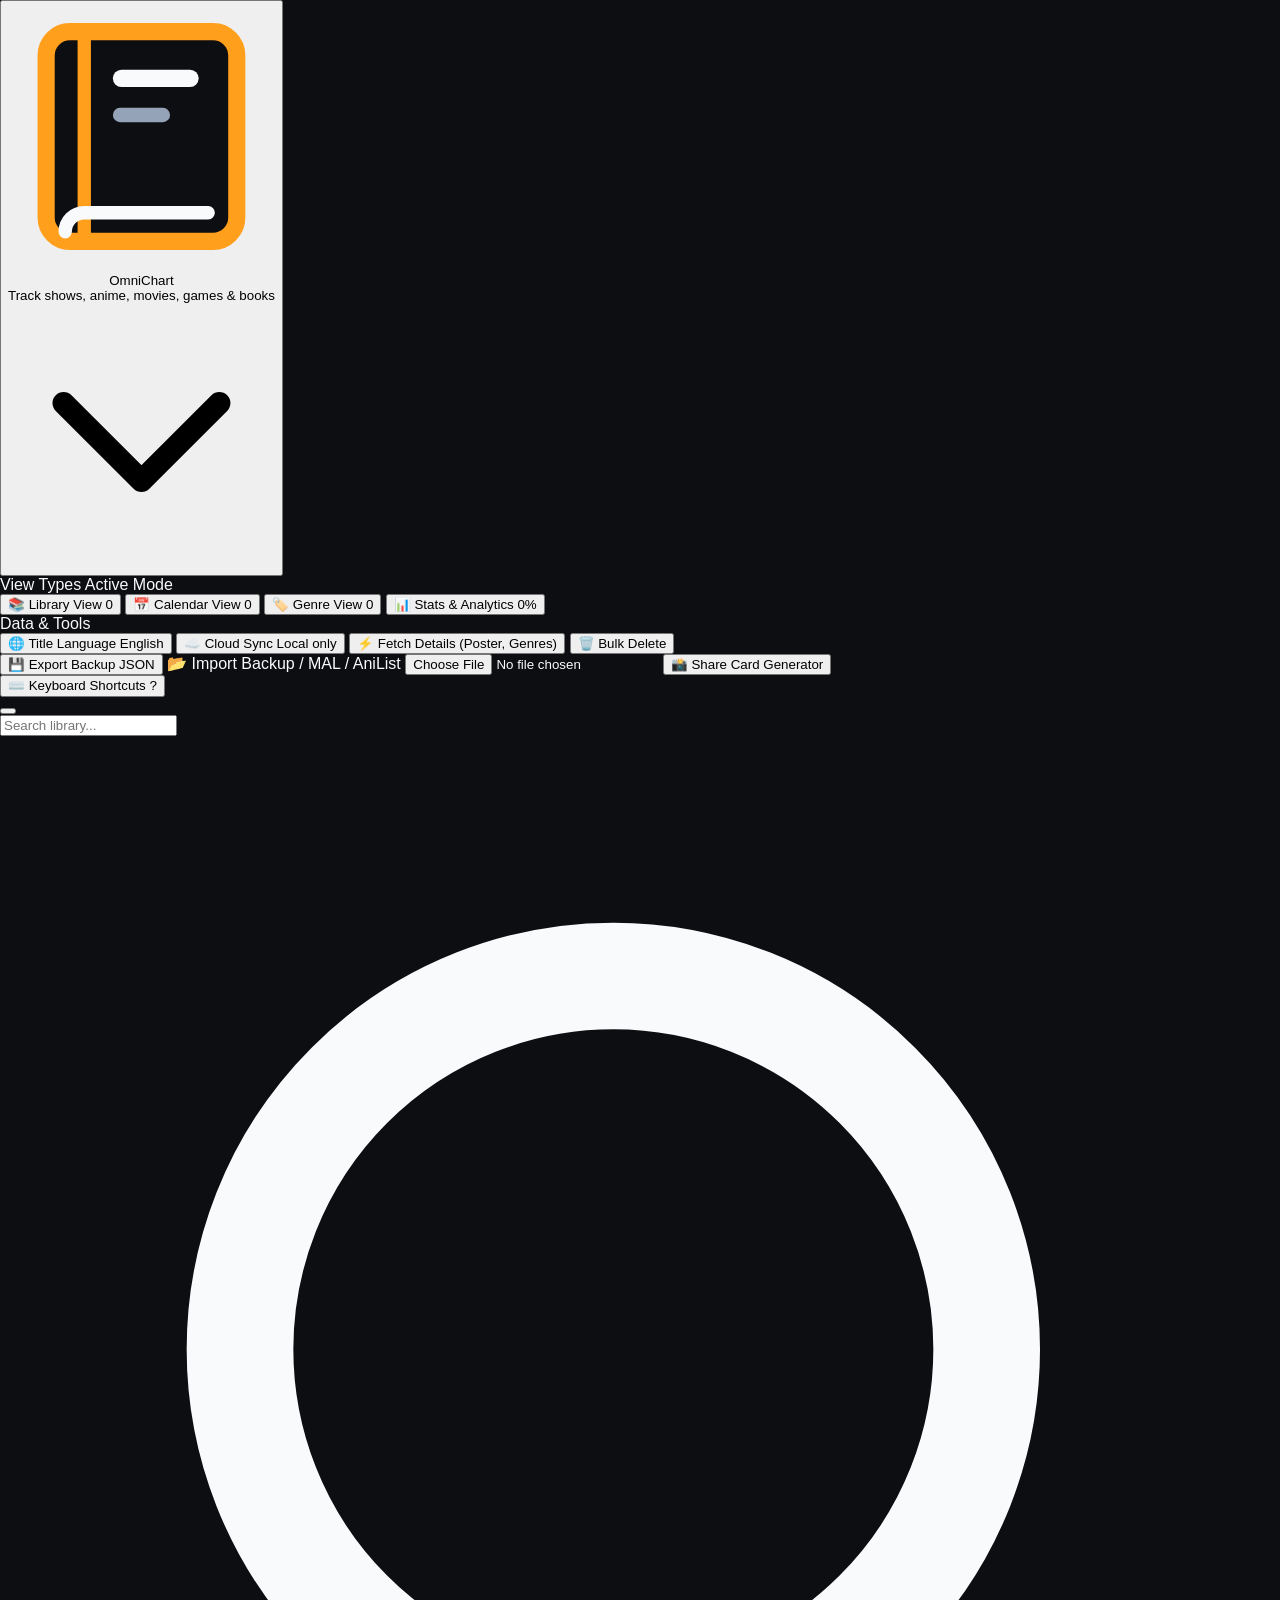
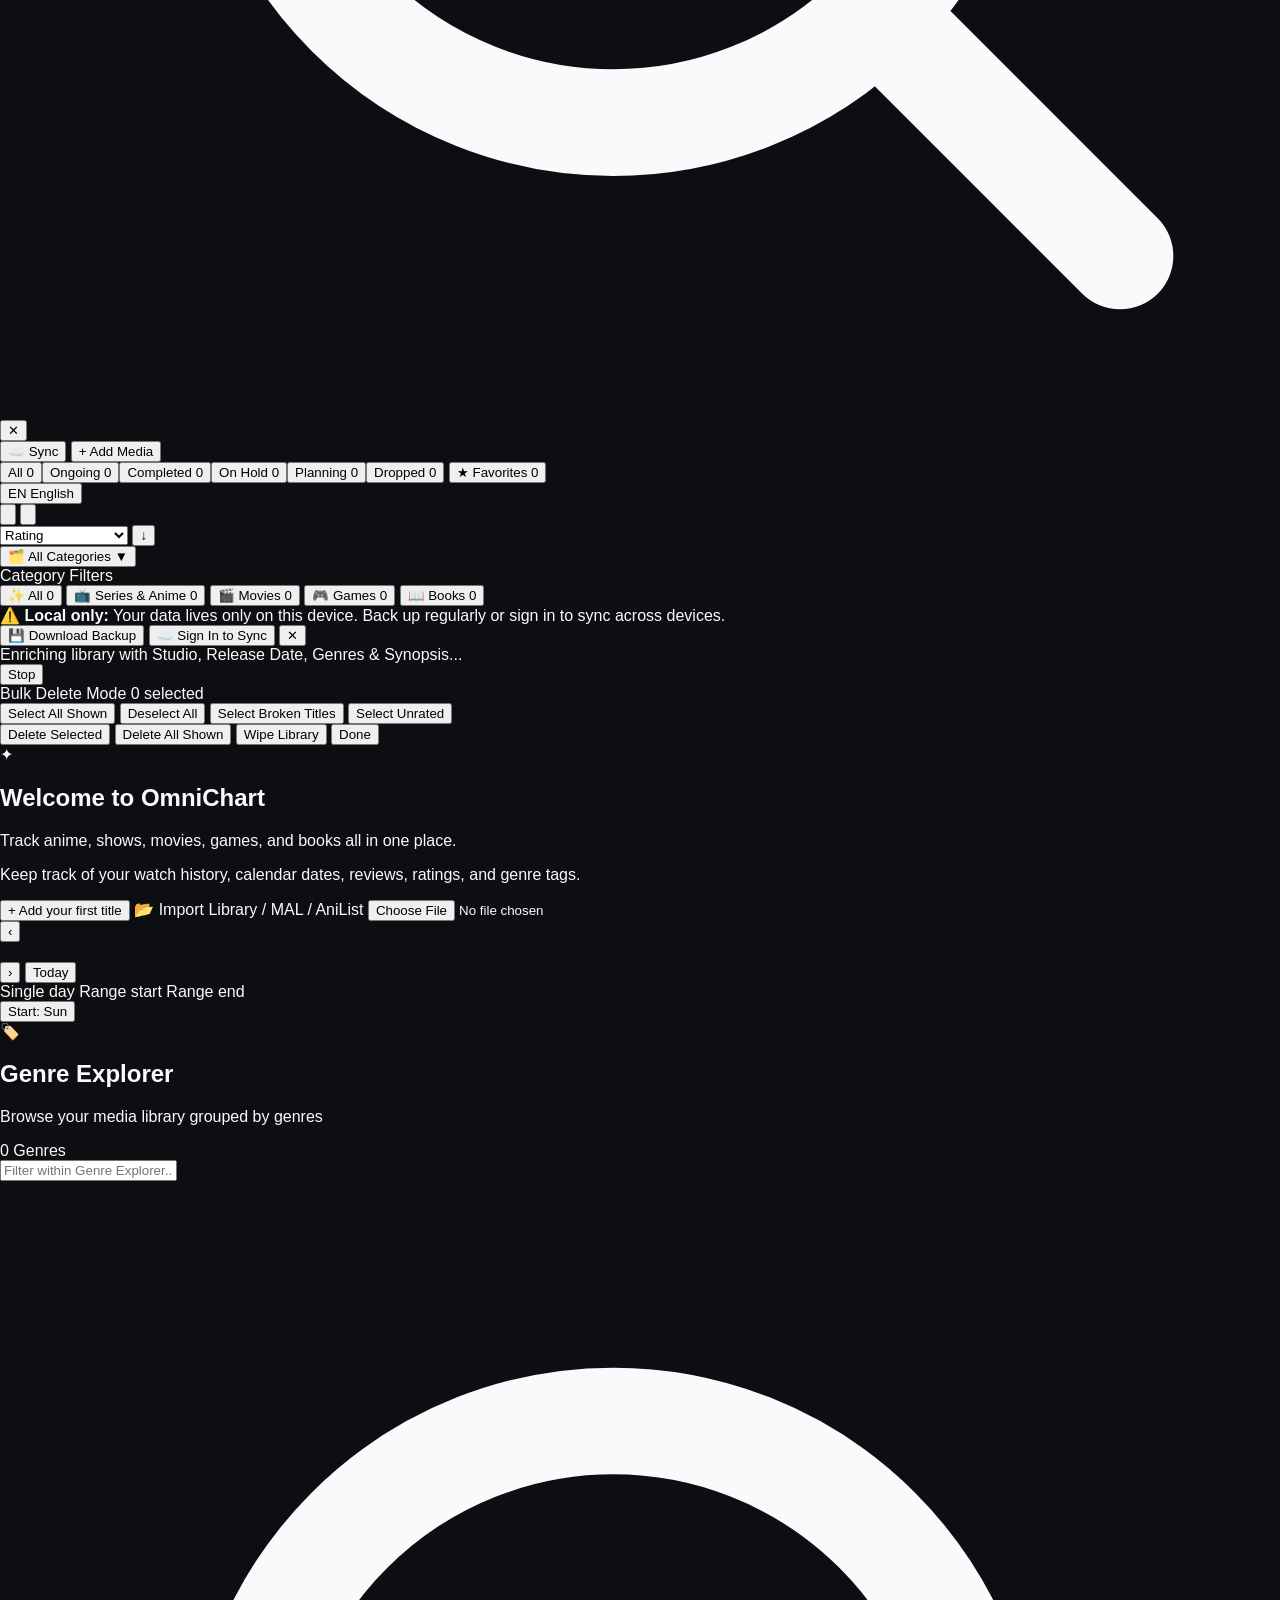
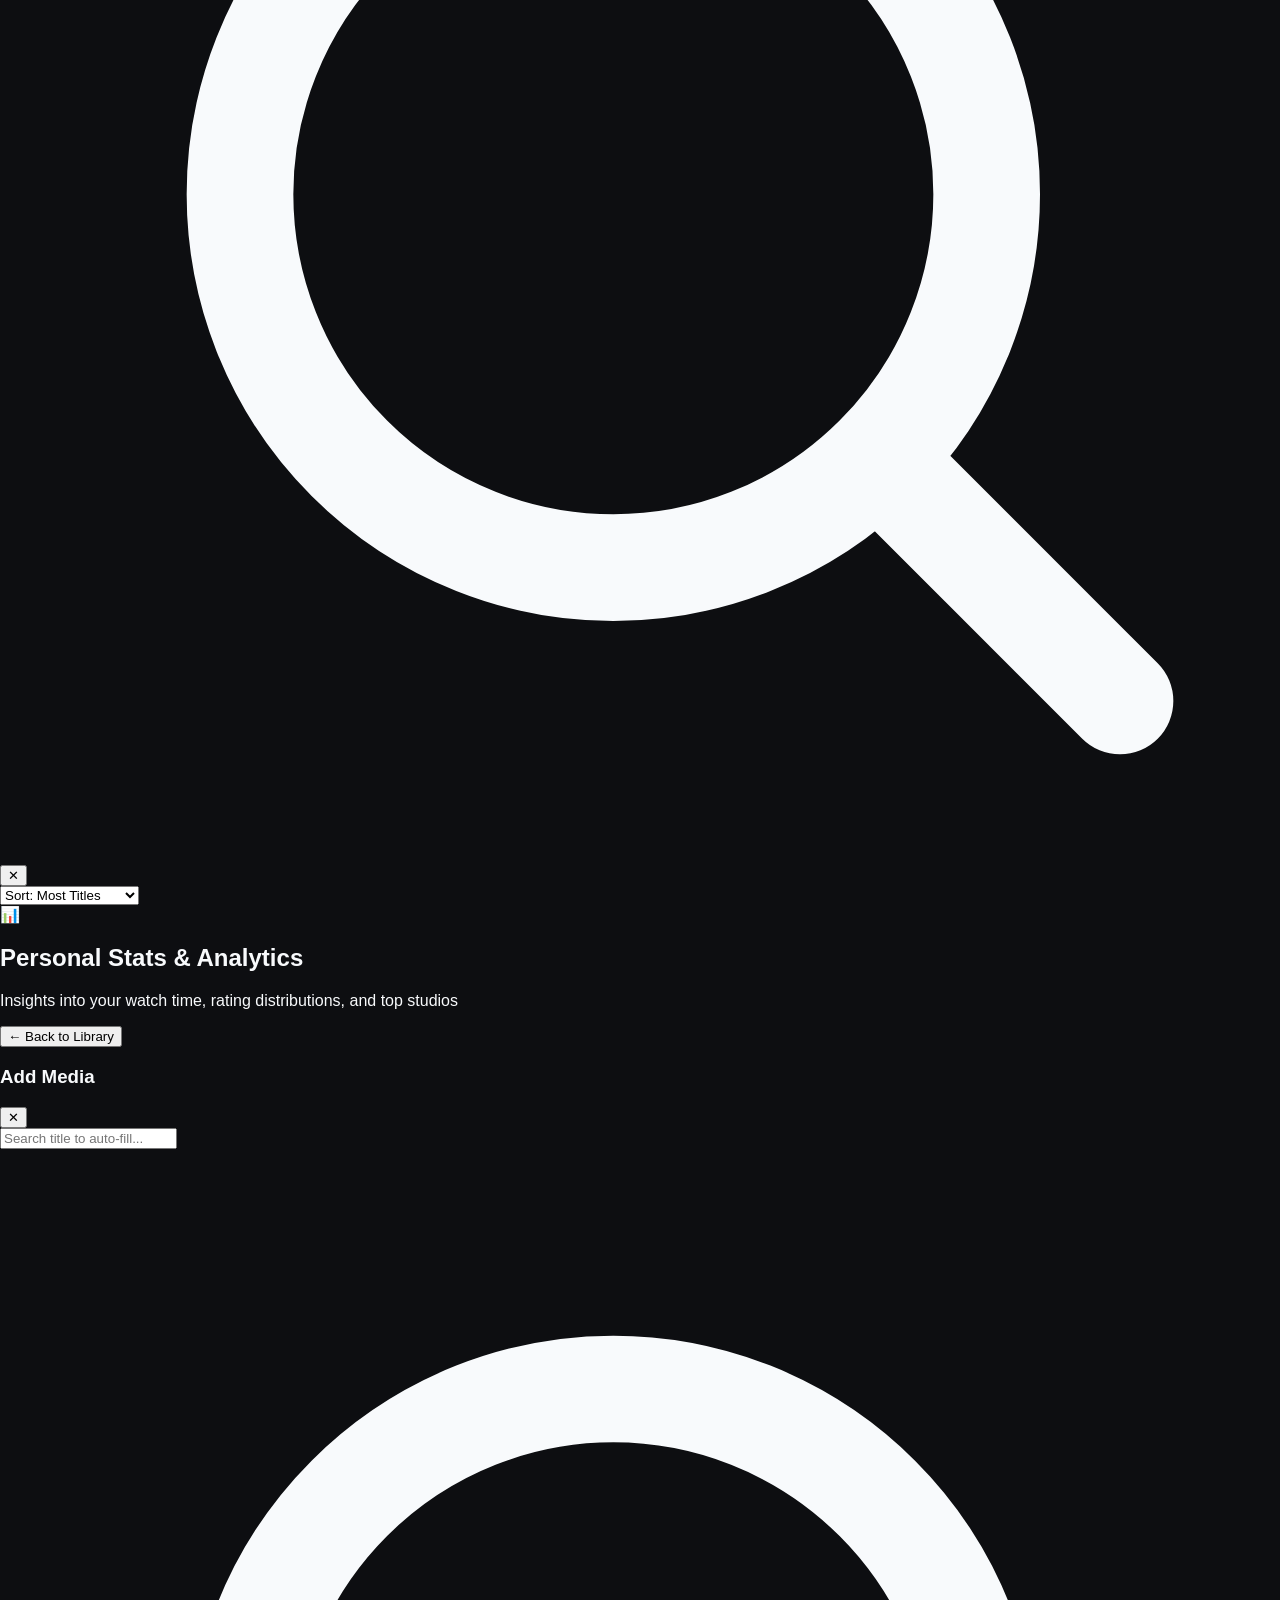
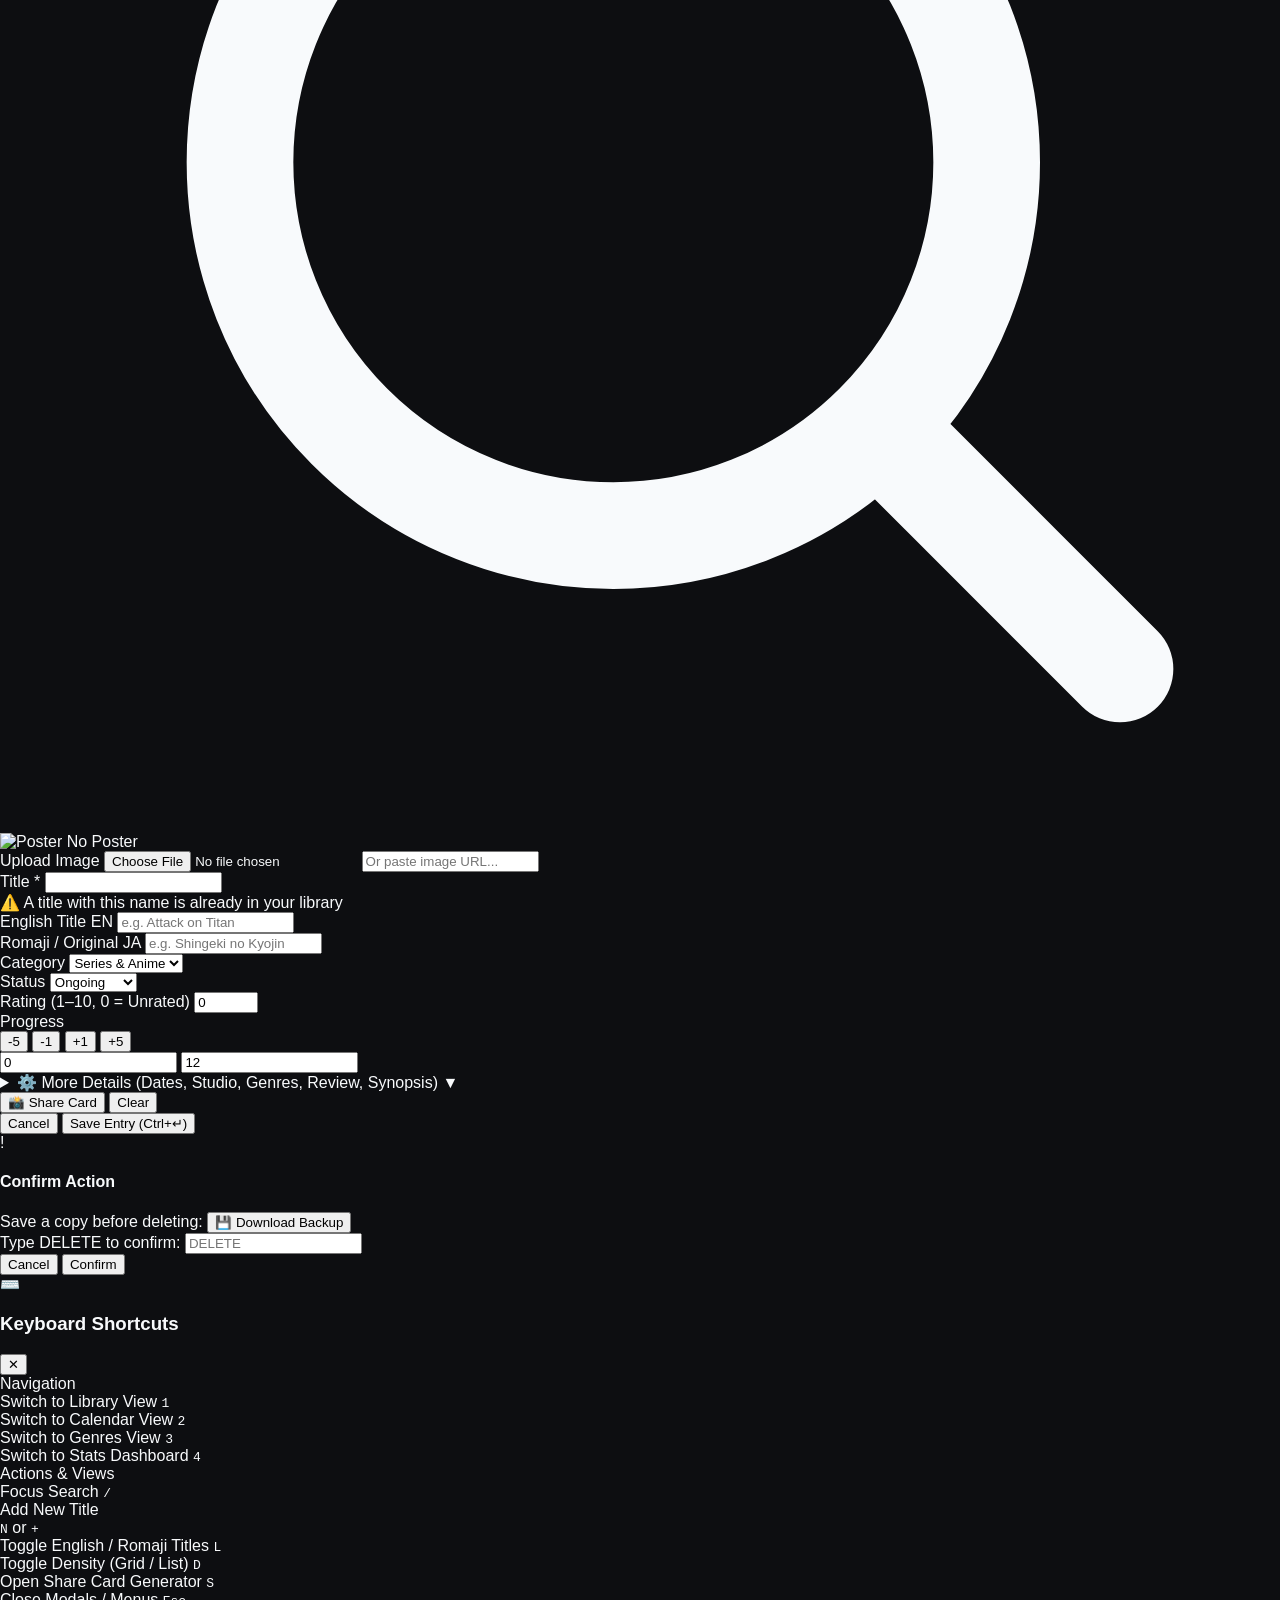
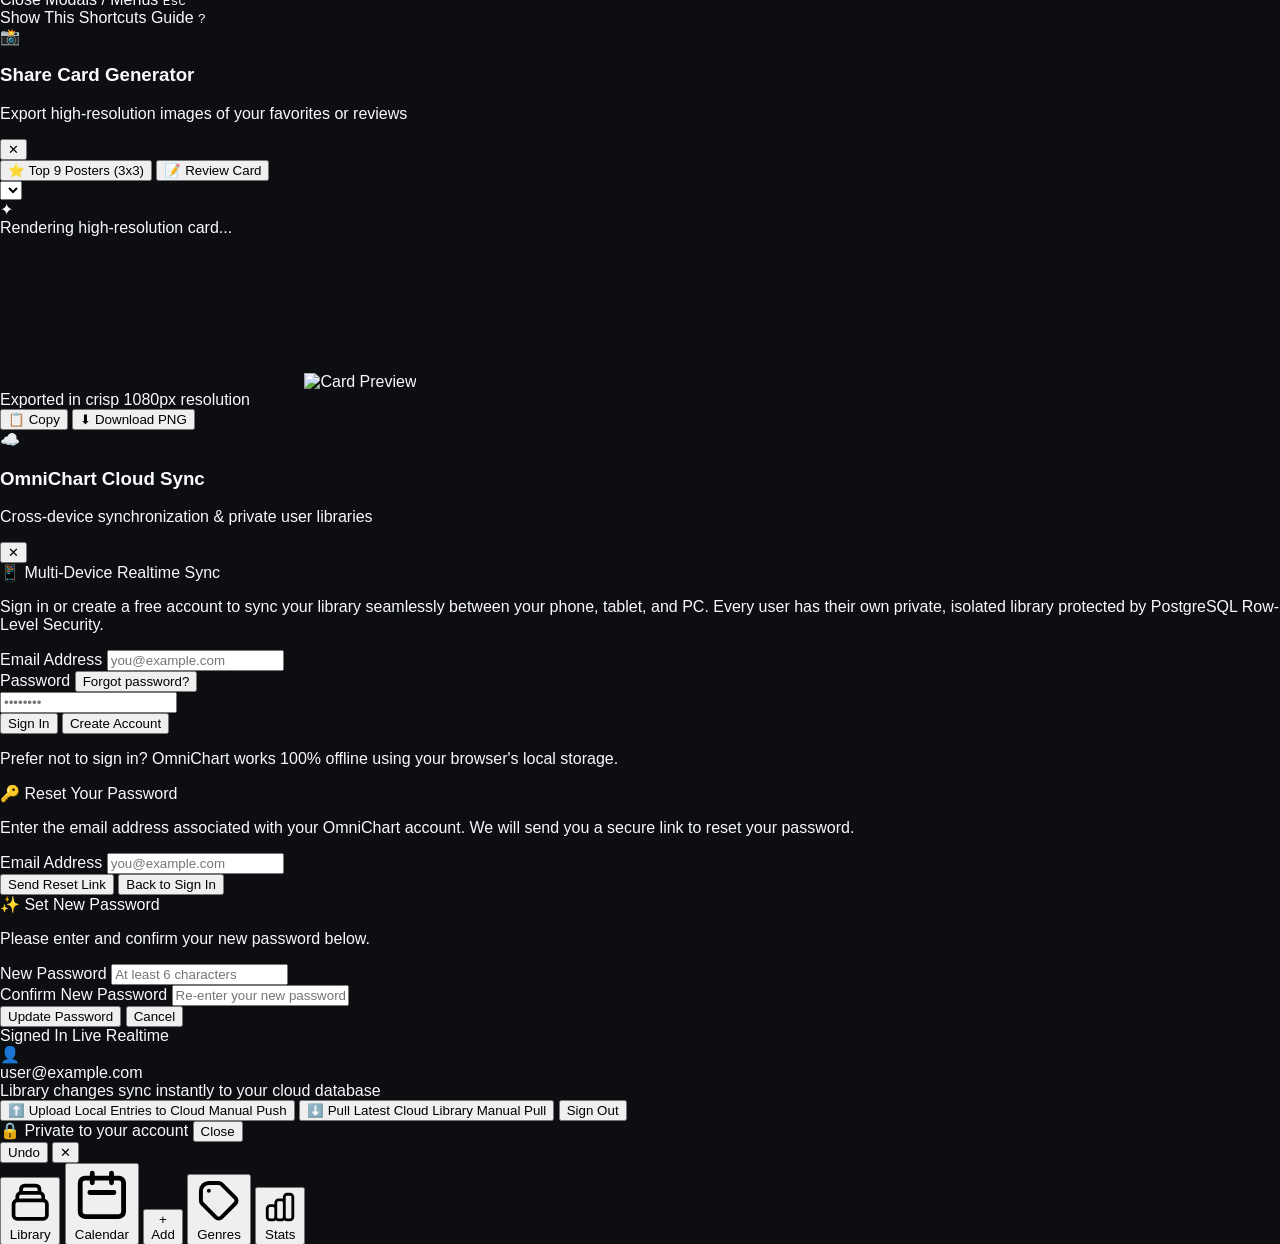
==== commit 53332235: "UI: Remove 'New' badge from Share Card Generator menu item" ====
--- a/index.html
+++ b/index.html
@@ -175,7 +175,6 @@
               title="Generate shareable 3x3 poster collage or review card"
             >
               <span class="flex items-center gap-2"><span>📸</span> Share Card Generator</span>
-              <span class="text-[10px] px-1.5 py-0.2 rounded bg-amber-400/20 text-amber-300 font-bold">New</span>
             </button>
             <div class="border-t border-[#3d494f]/70 my-1"></div>
             <button
